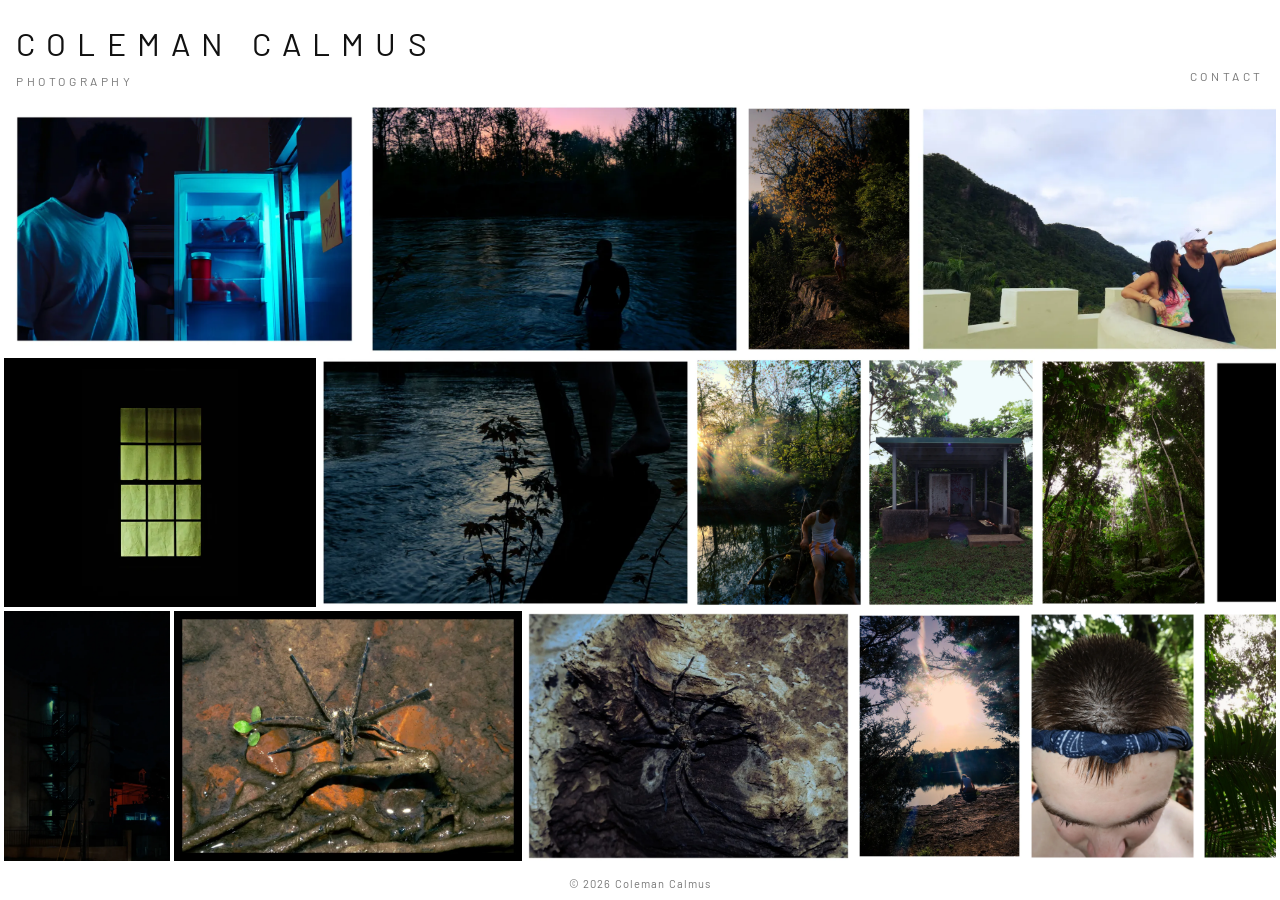
==== site/index.html @ 86885b56 "Update photos (2026-10-30)" ====
<!DOCTYPE html>
<html lang="en">
<head>
  <meta charset="UTF-8">
  <meta name="viewport" content="width=device-width, initial-scale=1">
  <title>Coleman Calmus — Photography</title>
  <meta name="description" content="Photography by Coleman Calmus.">
  <meta name="theme-color" content="#ffffff">
  <meta property="og:title" content="Coleman Calmus — Photography">
  <meta property="og:description" content="Photography by Coleman Calmus.">
  <meta property="og:type" content="website">
  <link rel="icon" type="image/svg+xml" href="favicon.svg">
  <link rel="preconnect" href="https://fonts.googleapis.com">
  <link rel="preconnect" href="https://fonts.gstatic.com" crossorigin>
  <link href="https://fonts.googleapis.com/css2?family=Barlow:wght@300;400&display=swap" rel="stylesheet">
  <link rel="stylesheet" href="style.css">
</head>
<body>
  <header class="top"><div class="id"><h1 class="name">Coleman Calmus</h1><p class="tagline">Photography</p></div><nav class="contact" aria-label="Contact">
  <button class="contact-btn" type="button" popovertarget="contact-panel">Contact</button>
  <div id="contact-panel" class="contact-panel" popover>
    <a href="tel:+16155931444">615-593-1444</a>
    <a href="mailto:colemancalmus@gmail.com">colemancalmus@gmail.com</a>
  </div>
</nav></header>

  <main>
    <h2 class="visually-hidden">Photos</h2>
    <div class="reel" id="reel" tabindex="0" aria-label="Photo roll, scroll sideways">
    <div class="gallery" id="gallery">
<!-- GALLERY:START -->
      <div class="lane">
        <button class="tile" type="button" data-i="0" style="--ar:1.4473" data-full="full/img-0260.jpeg" data-caption="" aria-label="Open photo: IMG 0260">
          <img src="img/img-0260-960.webp" srcset="img/img-0260-480.webp 480w, img/img-0260-960.webp 960w, img/img-0260-1600.webp 1600w" sizes="(max-width: 700px) 60vw, 40vw" width="2210" height="1527" alt="IMG 0260" fetchpriority="high" loading="eager" decoding="async">
        </button>
        <button class="tile" type="button" data-i="5" style="--ar:1.4861" data-full="full/img-4436-1.jpeg" data-caption="" aria-label="Open photo: IMG 4436 (1)">
          <img src="img/img-4436-1-960.webp" srcset="img/img-4436-1-480.webp 480w, img/img-4436-1-960.webp 960w, img/img-4436-1-1600.webp 1600w" sizes="(max-width: 700px) 60vw, 40vw" width="2088" height="1405" alt="IMG 4436 (1)" loading="eager" decoding="async">
        </button>
        <button class="tile" type="button" data-i="8" style="--ar:0.6790" data-full="full/img-4444.jpeg" data-caption="" aria-label="Open photo: IMG 4444">
          <img src="img/img-4444-960.webp" srcset="img/img-4444-480.webp 480w, img/img-4444-960.webp 960w, img/img-4444-1445.webp 1445w" sizes="(max-width: 700px) 60vw, 40vw" width="1445" height="2128" alt="IMG 4444" loading="lazy" decoding="async">
        </button>
        <button class="tile" type="button" data-i="11" style="--ar:1.4793" data-full="full/img-4997.jpeg" data-caption="" aria-label="Open photo: IMG 4997">
          <img src="img/img-4997-960.webp" srcset="img/img-4997-480.webp 480w, img/img-4997-960.webp 960w, img/img-4997-1600.webp 1600w" sizes="(max-width: 700px) 60vw, 40vw" width="2108" height="1425" alt="IMG 4997" loading="lazy" decoding="async">
        </button>
        <button class="tile" type="button" data-i="16" style="--ar:0.6641" data-full="full/img-5219.jpeg" data-caption="" aria-label="Open photo: IMG 5219">
          <img src="img/img-5219-960.webp" srcset="img/img-5219-480.webp 480w, img/img-5219-960.webp 960w, img/img-5219-1400.webp 1400w" sizes="(max-width: 700px) 60vw, 40vw" width="1400" height="2108" alt="IMG 5219" loading="lazy" decoding="async">
        </button>
        <button class="tile" type="button" data-i="18" style="--ar:0.6418" data-full="full/img-5221.jpeg" data-caption="" aria-label="Open photo: IMG 5221">
          <img src="img/img-5221-960.webp" srcset="img/img-5221-480.webp 480w, img/img-5221-960.webp 960w, img/img-5221-1353.webp 1353w" sizes="(max-width: 700px) 60vw, 40vw" width="1353" height="2108" alt="IMG 5221" loading="lazy" decoding="async">
        </button>
        <button class="tile" type="button" data-i="21" style="--ar:0.6760" data-full="full/img-5227.jpeg" data-caption="" aria-label="Open photo: IMG 5227">
          <img src="img/img-5227-960.webp" srcset="img/img-5227-480.webp 480w, img/img-5227-960.webp 960w, img/img-5227-1425.webp 1425w" sizes="(max-width: 700px) 60vw, 40vw" width="1425" height="2108" alt="IMG 5227" loading="lazy" decoding="async">
        </button>
        <button class="tile" type="button" data-i="23" style="--ar:1.4138" data-full="full/img-5229.jpeg" data-caption="" aria-label="Open photo: IMG 5229">
          <img src="img/img-5229-960.webp" srcset="img/img-5229-480.webp 480w, img/img-5229-960.webp 960w, img/img-5229-1600.webp 1600w" sizes="(max-width: 700px) 60vw, 40vw" width="2108" height="1491" alt="IMG 5229" loading="lazy" decoding="async">
        </button>
        <button class="tile" type="button" data-i="27" style="--ar:0.6760" data-full="full/img-5263.jpeg" data-caption="" aria-label="Open photo: IMG 5263">
          <img src="img/img-5263-960.webp" srcset="img/img-5263-480.webp 480w, img/img-5263-960.webp 960w, img/img-5263-1425.webp 1425w" sizes="(max-width: 700px) 60vw, 40vw" width="1425" height="2108" alt="IMG 5263" loading="lazy" decoding="async">
        </button>
        <button class="tile" type="button" data-i="28" style="--ar:0.6755" data-full="full/img-5266.jpeg" data-caption="" aria-label="Open photo: IMG 5266">
          <img src="img/img-5266-960.webp" srcset="img/img-5266-480.webp 480w, img/img-5266-960.webp 960w, img/img-5266-1424.webp 1424w" sizes="(max-width: 700px) 60vw, 40vw" width="1424" height="2108" alt="IMG 5266" loading="lazy" decoding="async">
        </button>
        <button class="tile" type="button" data-i="30" style="--ar:0.6760" data-full="full/img-5274.jpeg" data-caption="" aria-label="Open photo: IMG 5274">
          <img src="img/img-5274-960.webp" srcset="img/img-5274-480.webp 480w, img/img-5274-960.webp 960w, img/img-5274-1425.webp 1425w" sizes="(max-width: 700px) 60vw, 40vw" width="1425" height="2108" alt="IMG 5274" loading="lazy" decoding="async">
        </button>
        <button class="tile" type="button" data-i="33" style="--ar:0.7858" data-full="full/img-8213.jpeg" data-caption="" aria-label="Open photo: IMG 8213">
          <img src="img/img-8213-960.webp" srcset="img/img-8213-480.webp 480w, img/img-8213-960.webp 960w, img/img-8213-1600.webp 1600w" sizes="(max-width: 700px) 60vw, 40vw" width="1625" height="2068" alt="IMG 8213" loading="lazy" decoding="async">
        </button>
        <button class="tile" type="button" data-i="36" style="--ar:0.6298" data-full="full/img-8821.jpeg" data-caption="" aria-label="Open photo: IMG 8821">
          <img src="img/img-8821-960.webp" srcset="img/img-8821-480.webp 480w, img/img-8821-960.webp 960w, img/img-8821-1315.webp 1315w" sizes="(max-width: 700px) 60vw, 40vw" width="1315" height="2088" alt="IMG 8821" loading="lazy" decoding="async">
        </button>
        <button class="tile" type="button" data-i="38" style="--ar:0.7184" data-full="full/img-8825.jpeg" data-caption="" aria-label="Open photo: IMG 8825">
          <img src="img/img-8825-960.webp" srcset="img/img-8825-480.webp 480w, img/img-8825-960.webp 960w, img/img-8825-1500.webp 1500w" sizes="(max-width: 700px) 60vw, 40vw" width="1500" height="2088" alt="IMG 8825" loading="lazy" decoding="async">
        </button>
        <button class="tile" type="button" data-i="40" style="--ar:1.2496" data-full="full/img-8828-1.jpeg" data-caption="" aria-label="Open photo: IMG 8828 (1)">
          <img src="img/img-8828-1-960.webp" srcset="img/img-8828-1-480.webp 480w, img/img-8828-1-960.webp 960w, img/img-8828-1-1600.webp 1600w" sizes="(max-width: 700px) 60vw, 40vw" width="2088" height="1671" alt="IMG 8828 (1)" loading="lazy" decoding="async">
        </button>
        <button class="tile" type="button" data-i="44" style="--ar:1.5011" data-full="full/img-8834.jpeg" data-caption="" aria-label="Open photo: IMG 8834">
          <img src="img/img-8834-960.webp" srcset="img/img-8834-480.webp 480w, img/img-8834-960.webp 960w, img/img-8834-1600.webp 1600w" sizes="(max-width: 700px) 60vw, 40vw" width="2088" height="1391" alt="IMG 8834" loading="lazy" decoding="async">
        </button>
        <button class="tile" type="button" data-i="47" style="--ar:0.6729" data-full="full/img-8845.jpeg" data-caption="" aria-label="Open photo: IMG 8845">
          <img src="img/img-8845-960.webp" srcset="img/img-8845-480.webp 480w, img/img-8845-960.webp 960w, img/img-8845-1405.webp 1405w" sizes="(max-width: 700px) 60vw, 40vw" width="1405" height="2088" alt="IMG 8845" loading="lazy" decoding="async">
        </button>
      </div>
      <div class="lane">
        <button class="tile" type="button" data-i="1" style="--ar:1.2502" data-full="full/img-0337.jpeg" data-caption="" aria-label="Open photo: IMG 0337">
          <img src="img/img-0337-960.webp" srcset="img/img-0337-480.webp 480w, img/img-0337-960.webp 960w, img/img-0337-1600.webp 1600w" sizes="(max-width: 700px) 60vw, 40vw" width="2763" height="2210" alt="IMG 0337" loading="eager" decoding="async">
        </button>
        <button class="tile" type="button" data-i="4" style="--ar:1.4861" data-full="full/img-4433.jpeg" data-caption="" aria-label="Open photo: IMG 4433">
          <img src="img/img-4433-960.webp" srcset="img/img-4433-480.webp 480w, img/img-4433-960.webp 960w, img/img-4433-1600.webp 1600w" sizes="(max-width: 700px) 60vw, 40vw" width="2088" height="1405" alt="IMG 4433" loading="eager" decoding="async">
        </button>
        <button class="tile" type="button" data-i="7" style="--ar:0.6729" data-full="full/img-4439.jpeg" data-caption="" aria-label="Open photo: IMG 4439">
          <img src="img/img-4439-960.webp" srcset="img/img-4439-480.webp 480w, img/img-4439-960.webp 960w, img/img-4439-1405.webp 1405w" sizes="(max-width: 700px) 60vw, 40vw" width="1405" height="2088" alt="IMG 4439" loading="lazy" decoding="async">
        </button>
        <button class="tile" type="button" data-i="10" style="--ar:0.6715" data-full="full/img-4988.jpeg" data-caption="" aria-label="Open photo: IMG 4988">
          <img src="img/img-4988-960.webp" srcset="img/img-4988-480.webp 480w, img/img-4988-960.webp 960w, img/img-4988-1402.webp 1402w" sizes="(max-width: 700px) 60vw, 40vw" width="1402" height="2088" alt="IMG 4988" loading="lazy" decoding="async">
        </button>
        <button class="tile" type="button" data-i="13" style="--ar:0.6760" data-full="full/img-5009.jpeg" data-caption="" aria-label="Open photo: IMG 5009">
          <img src="img/img-5009-960.webp" srcset="img/img-5009-480.webp 480w, img/img-5009-960.webp 960w, img/img-5009-1425.webp 1425w" sizes="(max-width: 700px) 60vw, 40vw" width="1425" height="2108" alt="IMG 5009" loading="lazy" decoding="async">
        </button>
        <button class="tile" type="button" data-i="15" style="--ar:1.4793" data-full="full/img-5082.jpeg" data-caption="" aria-label="Open photo: IMG 5082">
          <img src="img/img-5082-960.webp" srcset="img/img-5082-480.webp 480w, img/img-5082-960.webp 960w, img/img-5082-1600.webp 1600w" sizes="(max-width: 700px) 60vw, 40vw" width="2108" height="1425" alt="IMG 5082" loading="lazy" decoding="async">
        </button>
        <button class="tile" type="button" data-i="20" style="--ar:1.4793" data-full="full/img-5224.jpeg" data-caption="" aria-label="Open photo: IMG 5224">
          <img src="img/img-5224-960.webp" srcset="img/img-5224-480.webp 480w, img/img-5224-960.webp 960w, img/img-5224-1600.webp 1600w" sizes="(max-width: 700px) 60vw, 40vw" width="2108" height="1425" alt="IMG 5224" loading="lazy" decoding="async">
        </button>
        <button class="tile" type="button" data-i="24" style="--ar:0.6760" data-full="full/img-5230.jpeg" data-caption="" aria-label="Open photo: IMG 5230">
          <img src="img/img-5230-960.webp" srcset="img/img-5230-480.webp 480w, img/img-5230-960.webp 960w, img/img-5230-1425.webp 1425w" sizes="(max-width: 700px) 60vw, 40vw" width="1425" height="2108" alt="IMG 5230" loading="lazy" decoding="async">
        </button>
        <button class="tile" type="button" data-i="26" style="--ar:1.4488" data-full="full/img-5237.jpeg" data-caption="" aria-label="Open photo: IMG 5237">
          <img src="img/img-5237-960.webp" srcset="img/img-5237-480.webp 480w, img/img-5237-960.webp 960w, img/img-5237-1600.webp 1600w" sizes="(max-width: 700px) 60vw, 40vw" width="2108" height="1455" alt="IMG 5237" loading="lazy" decoding="async">
        </button>
        <button class="tile" type="button" data-i="31" style="--ar:0.6760" data-full="full/img-5275-1.jpeg" data-caption="" aria-label="Open photo: IMG 5275 (1)">
          <img src="img/img-5275-1-960.webp" srcset="img/img-5275-1-480.webp 480w, img/img-5275-1-960.webp 960w, img/img-5275-1-1425.webp 1425w" sizes="(max-width: 700px) 60vw, 40vw" width="1425" height="2108" alt="IMG 5275 (1)" loading="lazy" decoding="async">
        </button>
        <button class="tile" type="button" data-i="34" style="--ar:1.4931" data-full="full/img-8218.jpeg" data-caption="" aria-label="Open photo: IMG 8218">
          <img src="img/img-8218-960.webp" srcset="img/img-8218-480.webp 480w, img/img-8218-960.webp 960w, img/img-8218-1600.webp 1600w" sizes="(max-width: 700px) 60vw, 40vw" width="2068" height="1385" alt="IMG 8218" loading="lazy" decoding="async">
        </button>
        <button class="tile" type="button" data-i="39" style="--ar:0.6772" data-full="full/img-8827.jpeg" data-caption="" aria-label="Open photo: IMG 8827">
          <img src="img/img-8827-960.webp" srcset="img/img-8827-480.webp 480w, img/img-8827-960.webp 960w, img/img-8827-1414.webp 1414w" sizes="(max-width: 700px) 60vw, 40vw" width="1414" height="2088" alt="IMG 8827" loading="lazy" decoding="async">
        </button>
        <button class="tile" type="button" data-i="42" style="--ar:0.6710" data-full="full/img-8830.jpeg" data-caption="" aria-label="Open photo: IMG 8830">
          <img src="img/img-8830-960.webp" srcset="img/img-8830-480.webp 480w, img/img-8830-960.webp 960w, img/img-8830-1401.webp 1401w" sizes="(max-width: 700px) 60vw, 40vw" width="1401" height="2088" alt="IMG 8830" loading="lazy" decoding="async">
        </button>
        <button class="tile" type="button" data-i="43" style="--ar:0.7198" data-full="full/img-8832.jpeg" data-caption="" aria-label="Open photo: IMG 8832">
          <img src="img/img-8832-960.webp" srcset="img/img-8832-480.webp 480w, img/img-8832-960.webp 960w, img/img-8832-1503.webp 1503w" sizes="(max-width: 700px) 60vw, 40vw" width="1503" height="2088" alt="IMG 8832" loading="lazy" decoding="async">
        </button>
        <button class="tile" type="button" data-i="46" style="--ar:1.4301" data-full="full/img-8842.jpeg" data-caption="" aria-label="Open photo: IMG 8842">
          <img src="img/img-8842-960.webp" srcset="img/img-8842-480.webp 480w, img/img-8842-960.webp 960w, img/img-8842-1600.webp 1600w" sizes="(max-width: 700px) 60vw, 40vw" width="2088" height="1460" alt="IMG 8842" loading="lazy" decoding="async">
        </button>
      </div>
      <div class="lane">
        <button class="tile" type="button" data-i="2" style="--ar:0.6667" data-full="full/img-1780.jpeg" data-caption="" aria-label="Open photo: IMG 1780">
          <img src="img/img-1780-960.webp" srcset="img/img-1780-480.webp 480w, img/img-1780-960.webp 960w, img/img-1780-1080.webp 1080w" sizes="(max-width: 700px) 60vw, 40vw" width="1080" height="1620" alt="IMG 1780" loading="eager" decoding="async">
        </button>
        <button class="tile" type="button" data-i="3" style="--ar:1.3907" data-full="full/img-4430.jpeg" data-caption="" aria-label="Open photo: IMG 4430">
          <img src="img/img-4430-960.webp" srcset="img/img-4430-480.webp 480w, img/img-4430-960.webp 960w, img/img-4430-1600.webp 1600w" sizes="(max-width: 700px) 60vw, 40vw" width="2150" height="1546" alt="IMG 4430" loading="eager" decoding="async">
        </button>
        <button class="tile" type="button" data-i="6" style="--ar:1.3026" data-full="full/img-4438.jpeg" data-caption="" aria-label="Open photo: IMG 4438">
          <img src="img/img-4438-960.webp" srcset="img/img-4438-480.webp 480w, img/img-4438-960.webp 960w, img/img-4438-1600.webp 1600w" sizes="(max-width: 700px) 60vw, 40vw" width="2088" height="1603" alt="IMG 4438" loading="lazy" decoding="async">
        </button>
        <button class="tile" type="button" data-i="9" style="--ar:0.6790" data-full="full/img-4445.jpeg" data-caption="" aria-label="Open photo: IMG 4445">
          <img src="img/img-4445-960.webp" srcset="img/img-4445-480.webp 480w, img/img-4445-960.webp 960w, img/img-4445-1445.webp 1445w" sizes="(max-width: 700px) 60vw, 40vw" width="1445" height="2128" alt="IMG 4445" loading="lazy" decoding="async">
        </button>
        <button class="tile" type="button" data-i="12" style="--ar:0.6760" data-full="full/img-5006.jpeg" data-caption="" aria-label="Open photo: IMG 5006">
          <img src="img/img-5006-960.webp" srcset="img/img-5006-480.webp 480w, img/img-5006-960.webp 960w, img/img-5006-1425.webp 1425w" sizes="(max-width: 700px) 60vw, 40vw" width="1425" height="2108" alt="IMG 5006" loading="lazy" decoding="async">
        </button>
        <button class="tile" type="button" data-i="14" style="--ar:0.6760" data-full="full/img-5010.jpeg" data-caption="" aria-label="Open photo: IMG 5010">
          <img src="img/img-5010-960.webp" srcset="img/img-5010-480.webp 480w, img/img-5010-960.webp 960w, img/img-5010-1425.webp 1425w" sizes="(max-width: 700px) 60vw, 40vw" width="1425" height="2108" alt="IMG 5010" loading="lazy" decoding="async">
        </button>
        <button class="tile" type="button" data-i="17" style="--ar:0.6523" data-full="full/img-5220-1.jpeg" data-caption="" aria-label="Open photo: IMG 5220 (1)">
          <img src="img/img-5220-1-960.webp" srcset="img/img-5220-1-480.webp 480w, img/img-5220-1-960.webp 960w, img/img-5220-1-1375.webp 1375w" sizes="(max-width: 700px) 60vw, 40vw" width="1375" height="2108" alt="IMG 5220 (1)" loading="lazy" decoding="async">
        </button>
        <button class="tile" type="button" data-i="19" style="--ar:0.6191" data-full="full/img-5223.jpeg" data-caption="" aria-label="Open photo: IMG 5223">
          <img src="img/img-5223-960.webp" srcset="img/img-5223-480.webp 480w, img/img-5223-960.webp 960w, img/img-5223-1305.webp 1305w" sizes="(max-width: 700px) 60vw, 40vw" width="1305" height="2108" alt="IMG 5223" loading="lazy" decoding="async">
        </button>
        <button class="tile" type="button" data-i="22" style="--ar:1.4138" data-full="full/img-5228.jpeg" data-caption="" aria-label="Open photo: IMG 5228">
          <img src="img/img-5228-960.webp" srcset="img/img-5228-480.webp 480w, img/img-5228-960.webp 960w, img/img-5228-1600.webp 1600w" sizes="(max-width: 700px) 60vw, 40vw" width="2108" height="1491" alt="IMG 5228" loading="lazy" decoding="async">
        </button>
        <button class="tile" type="button" data-i="25" style="--ar:1.3600" data-full="full/img-5231.jpeg" data-caption="" aria-label="Open photo: IMG 5231">
          <img src="img/img-5231-960.webp" srcset="img/img-5231-480.webp 480w, img/img-5231-960.webp 960w, img/img-5231-1600.webp 1600w" sizes="(max-width: 700px) 60vw, 40vw" width="2108" height="1550" alt="IMG 5231" loading="lazy" decoding="async">
        </button>
        <button class="tile" type="button" data-i="29" style="--ar:0.6675" data-full="full/img-5273.jpeg" data-caption="" aria-label="Open photo: IMG 5273">
          <img src="img/img-5273-960.webp" srcset="img/img-5273-480.webp 480w, img/img-5273-960.webp 960w, img/img-5273-1407.webp 1407w" sizes="(max-width: 700px) 60vw, 40vw" width="1407" height="2108" alt="IMG 5273" loading="lazy" decoding="async">
        </button>
        <button class="tile" type="button" data-i="32" style="--ar:0.6670" data-full="full/img-5310.jpeg" data-caption="" aria-label="Open photo: IMG 5310">
          <img src="img/img-5310-960.webp" srcset="img/img-5310-480.webp 480w, img/img-5310-960.webp 960w, img/img-5310-1406.webp 1406w" sizes="(max-width: 700px) 60vw, 40vw" width="1406" height="2108" alt="IMG 5310" loading="lazy" decoding="async">
        </button>
        <button class="tile" type="button" data-i="35" style="--ar:0.6591" data-full="full/img-8374.jpeg" data-caption="" aria-label="Open photo: IMG 8374">
          <img src="img/img-8374-960.webp" srcset="img/img-8374-480.webp 480w, img/img-8374-960.webp 960w, img/img-8374-1363.webp 1363w" sizes="(max-width: 700px) 60vw, 40vw" width="1363" height="2068" alt="IMG 8374" loading="lazy" decoding="async">
        </button>
        <button class="tile" type="button" data-i="37" style="--ar:1.2495" data-full="full/img-8824.jpeg" data-caption="" aria-label="Open photo: IMG 8824">
          <img src="img/img-8824-960.webp" srcset="img/img-8824-480.webp 480w, img/img-8824-960.webp 960w, img/img-8824-1600.webp 1600w" sizes="(max-width: 700px) 60vw, 40vw" width="2554" height="2044" alt="IMG 8824" loading="lazy" decoding="async">
        </button>
        <button class="tile" type="button" data-i="41" style="--ar:1.2496" data-full="full/img-8829.jpeg" data-caption="" aria-label="Open photo: IMG 8829">
          <img src="img/img-8829-960.webp" srcset="img/img-8829-480.webp 480w, img/img-8829-960.webp 960w, img/img-8829-1600.webp 1600w" sizes="(max-width: 700px) 60vw, 40vw" width="2088" height="1671" alt="IMG 8829" loading="lazy" decoding="async">
        </button>
        <button class="tile" type="button" data-i="45" style="--ar:1.4861" data-full="full/img-8840.jpeg" data-caption="" aria-label="Open photo: IMG 8840">
          <img src="img/img-8840-960.webp" srcset="img/img-8840-480.webp 480w, img/img-8840-960.webp 960w, img/img-8840-1600.webp 1600w" sizes="(max-width: 700px) 60vw, 40vw" width="2088" height="1405" alt="IMG 8840" loading="lazy" decoding="async">
        </button>
      </div>
<!-- GALLERY:END -->
    </div>
    </div>
  </main>

  <footer class="foot">
    <p>&copy; 2026 Coleman Calmus</p>
  </footer>

  <dialog id="lightbox" aria-label="Photo viewer">
    <button class="lb-btn lb-close" type="button" aria-label="Close">&times;</button>
    <button class="lb-btn lb-prev" type="button" aria-label="Previous photo">&#8249;</button>
    <figure>
      <img id="lb-img" alt="">
      <figcaption id="lb-cap"></figcaption>
    </figure>
    <button class="lb-btn lb-next" type="button" aria-label="Next photo">&#8250;</button>
  </dialog>

  <script src="script.js" defer></script>
</body>
</html>
---- site/style.css ----
:root {
  --bg: #ffffff;
  --text: #111;
  --muted: #777;
  --gap: 4px;
}

*, *::before, *::after { box-sizing: border-box; margin: 0; padding: 0; }

html { color-scheme: light; }

body {
  font-family: 'Barlow', system-ui, -apple-system, 'Segoe UI', sans-serif;
  background: var(--bg);
  color: var(--text);
  -webkit-text-size-adjust: 100%;
  height: 100dvh;
  display: flex;
  flex-direction: column;
  overflow: hidden;
}

.visually-hidden {
  position: absolute; width: 1px; height: 1px; overflow: hidden;
  clip: rect(0 0 0 0); white-space: nowrap;
}

/* Header */
.top {
  display: flex;
  justify-content: space-between;
  align-items: flex-end;
  gap: 16px;
  padding: 24px 16px 16px;
}

.name {
  font-size: clamp(1.25rem, 5vw, 2rem);
  font-weight: 400;
  letter-spacing: 0.35em;
  text-transform: uppercase;
  color: var(--text);
}

.tagline {
  margin-top: 12px;
  font-size: 0.75rem;
  font-weight: 400;
  letter-spacing: 0.3em;
  text-transform: uppercase;
  color: var(--muted);
}

.contact-btn {
  background: none; border: 0; padding: 4px 0; cursor: pointer;
  font: inherit; font-size: .75rem; letter-spacing: .3em; text-transform: uppercase;
  color: var(--muted); border-bottom: 1px solid transparent;
}
.contact-btn:hover, .contact-btn:focus-visible, .contact-btn[aria-expanded="true"] {
  color: var(--text); border-bottom-color: var(--text);
}

.contact-panel {
  position: fixed; inset: auto; top: 90px; right: 16px; margin: 0;
  min-width: 220px; padding: 16px 20px;
  border: 1px solid #ddd; background: #fff; color: var(--text);
  box-shadow: 0 8px 30px rgba(0, 0, 0, .12);
}
.contact-panel:popover-open { display: flex; flex-direction: column; gap: 12px; }
.contact-panel a { color: var(--text); text-decoration: none; font-size: .9rem; letter-spacing: .04em; }
.contact-panel a:hover, .contact-panel a:focus-visible { text-decoration: underline; }

/* Gallery: a sideways roll of 3 lanes that fills the screen height. Each tile's --ar
   (width/height) fixes its width once its height is set by the lane. */
main { flex: 1; min-height: 0; padding: 0 var(--gap); }

.reel { height: 100%; overflow-x: auto; overflow-y: hidden; overscroll-behavior-x: contain; }

.gallery {
  display: flex;
  flex-direction: column;
  gap: var(--gap);
  height: calc(100% - 10px); /* leaves room for the scrollbar */
  width: max-content;
}

.lane { display: flex; gap: var(--gap); flex: 1; min-height: 0; }

.tile {
  flex: none;
  height: 100%;
  aspect-ratio: var(--ar);
  margin: 0;
  padding: 0;
  border: 0;
  background: #eee;
  cursor: zoom-in;
  -webkit-tap-highlight-color: transparent;
}

.tile img {
  display: block;
  width: 100%;
  height: 100%;
  object-fit: cover;
  transition: opacity 0.2s;
}

.tile:hover img { opacity: 0.85; }
.tile:focus-visible { outline: 2px solid var(--text); outline-offset: 2px; }

/* Footer */
.foot {
  padding: 6px 16px 10px;
  text-align: center;
  font-size: 0.7rem;
  letter-spacing: 0.1em;
  color: var(--muted);
}

@media (max-width: 700px) {
  .top { padding: 16px 12px 12px; }
  .name { letter-spacing: .2em; font-size: 1.05rem; }
  .contact-btn { letter-spacing: .2em; }
  .tagline { margin-top: 4px; font-size: 0.65rem; letter-spacing: .2em; }
  .contact-panel { top: 62px; right: 12px; }
}

/* Lightbox (native <dialog>: focus trap and Esc come for free) */
#lightbox {
  position: fixed;
  inset: 0;
  width: 100%;
  height: 100%;
  max-width: none;
  max-height: none;
  margin: 0;
  padding: 0;
  border: 0;
  background: rgba(255, 255, 255, 0.98);
  color: var(--text);
  overflow: hidden;
  touch-action: pan-y;
}

#lightbox:not([open]) { display: none; }
#lightbox[open] { display: flex; align-items: center; justify-content: center; }

#lightbox figure {
  display: flex;
  flex-direction: column;
  align-items: center;
  max-width: 100vw;
  max-height: 100dvh;
  padding: 56px 56px 24px;
}

#lb-img {
  max-width: 100%;
  max-height: calc(100dvh - 100px);
  object-fit: contain;
  user-select: none;
  -webkit-user-drag: none;
}

#lb-cap {
  margin-top: 12px;
  font-size: 0.9rem;
  letter-spacing: 0.05em;
  color: var(--text);
  text-align: center;
}

#lb-cap:empty { display: none; }

.lb-btn {
  position: absolute;
  z-index: 2;
  background: transparent;
  border: 0;
  color: var(--text);
  font-size: 2.5rem;
  line-height: 1;
  width: 48px;
  height: 48px;
  cursor: pointer;
  opacity: 0.75;
}

.lb-btn:hover, .lb-btn:focus-visible { opacity: 1; }
.lb-btn:focus-visible { outline: 2px solid var(--text); }
.lb-close { top: 8px; right: 8px; }
.lb-prev  { left: 4px;  top: 50%; transform: translateY(-50%); }
.lb-next  { right: 4px; top: 50%; transform: translateY(-50%); }

@media (max-width: 700px) {
  #lightbox figure { padding: 56px 8px 16px; }
  .lb-prev, .lb-next { display: none; } /* swipe on touch screens */
}

@media (prefers-reduced-motion: reduce) {
  .tile img { transition: none; }
}
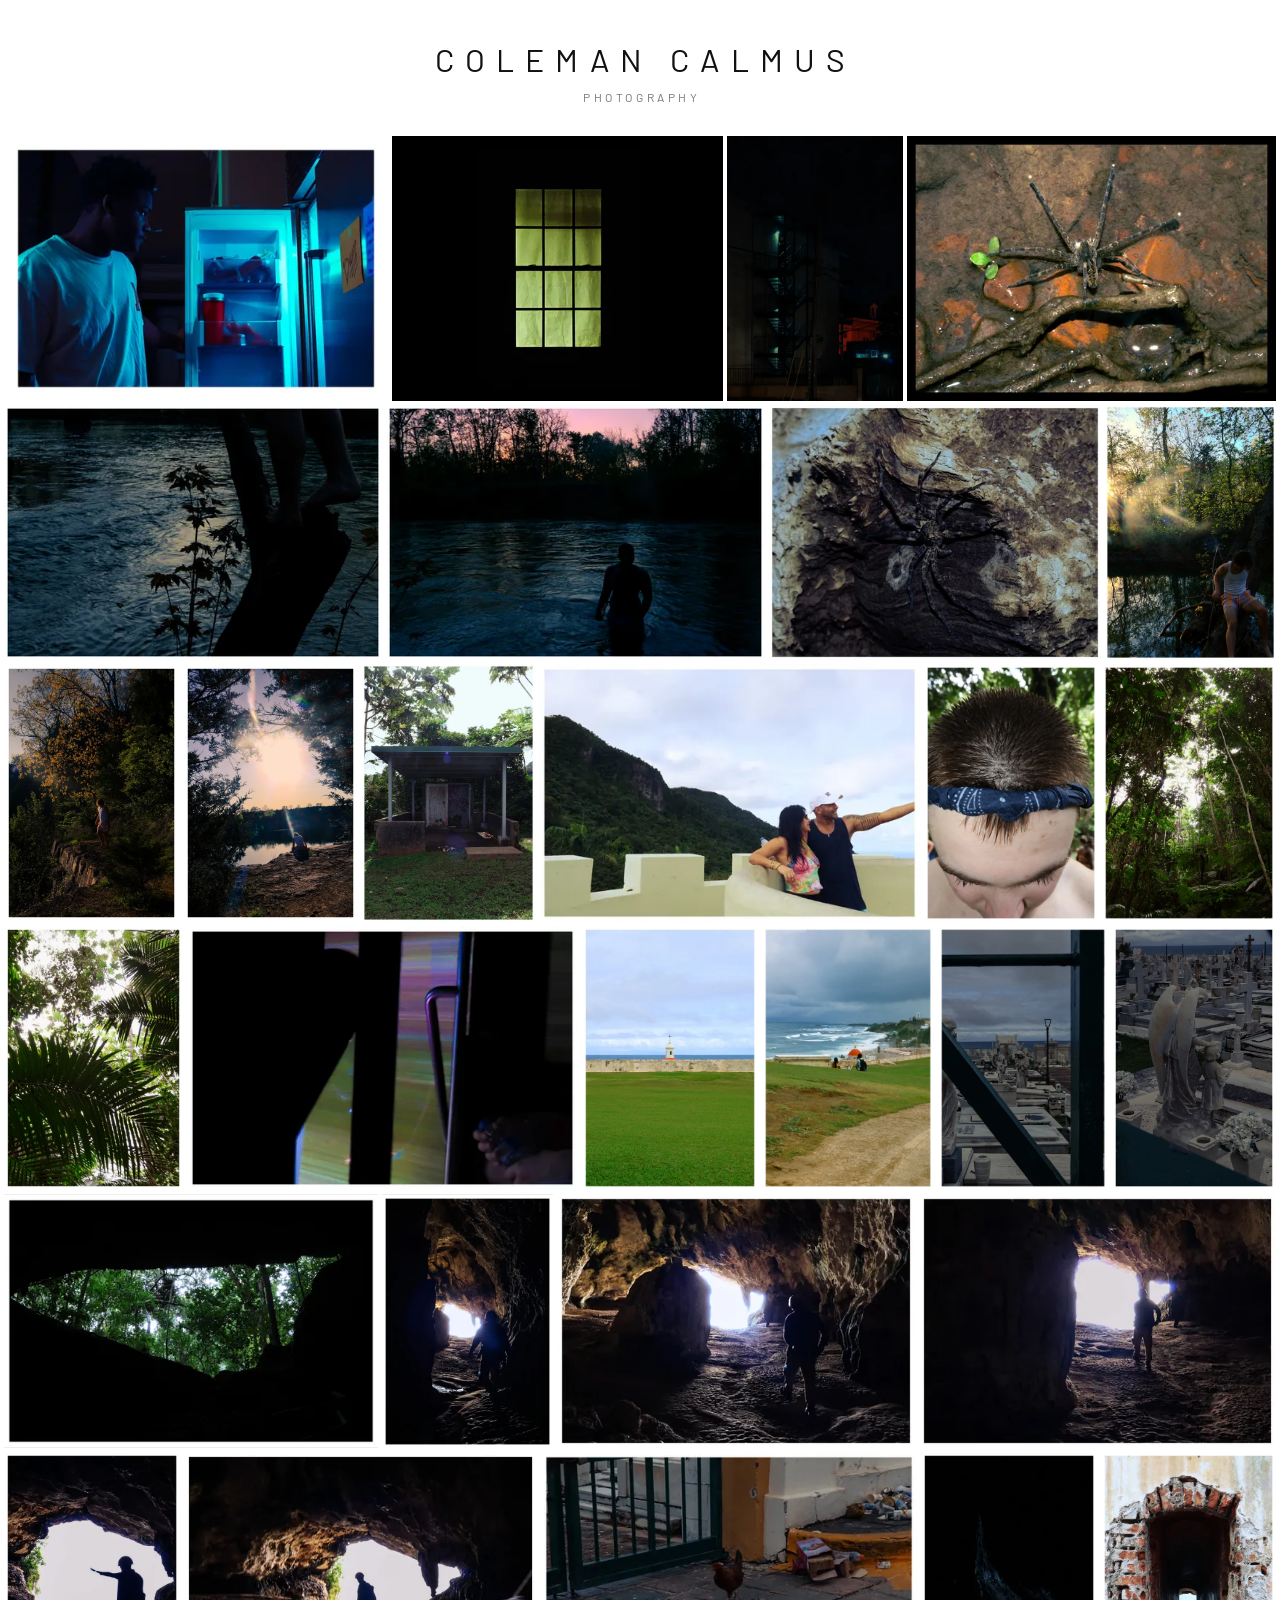
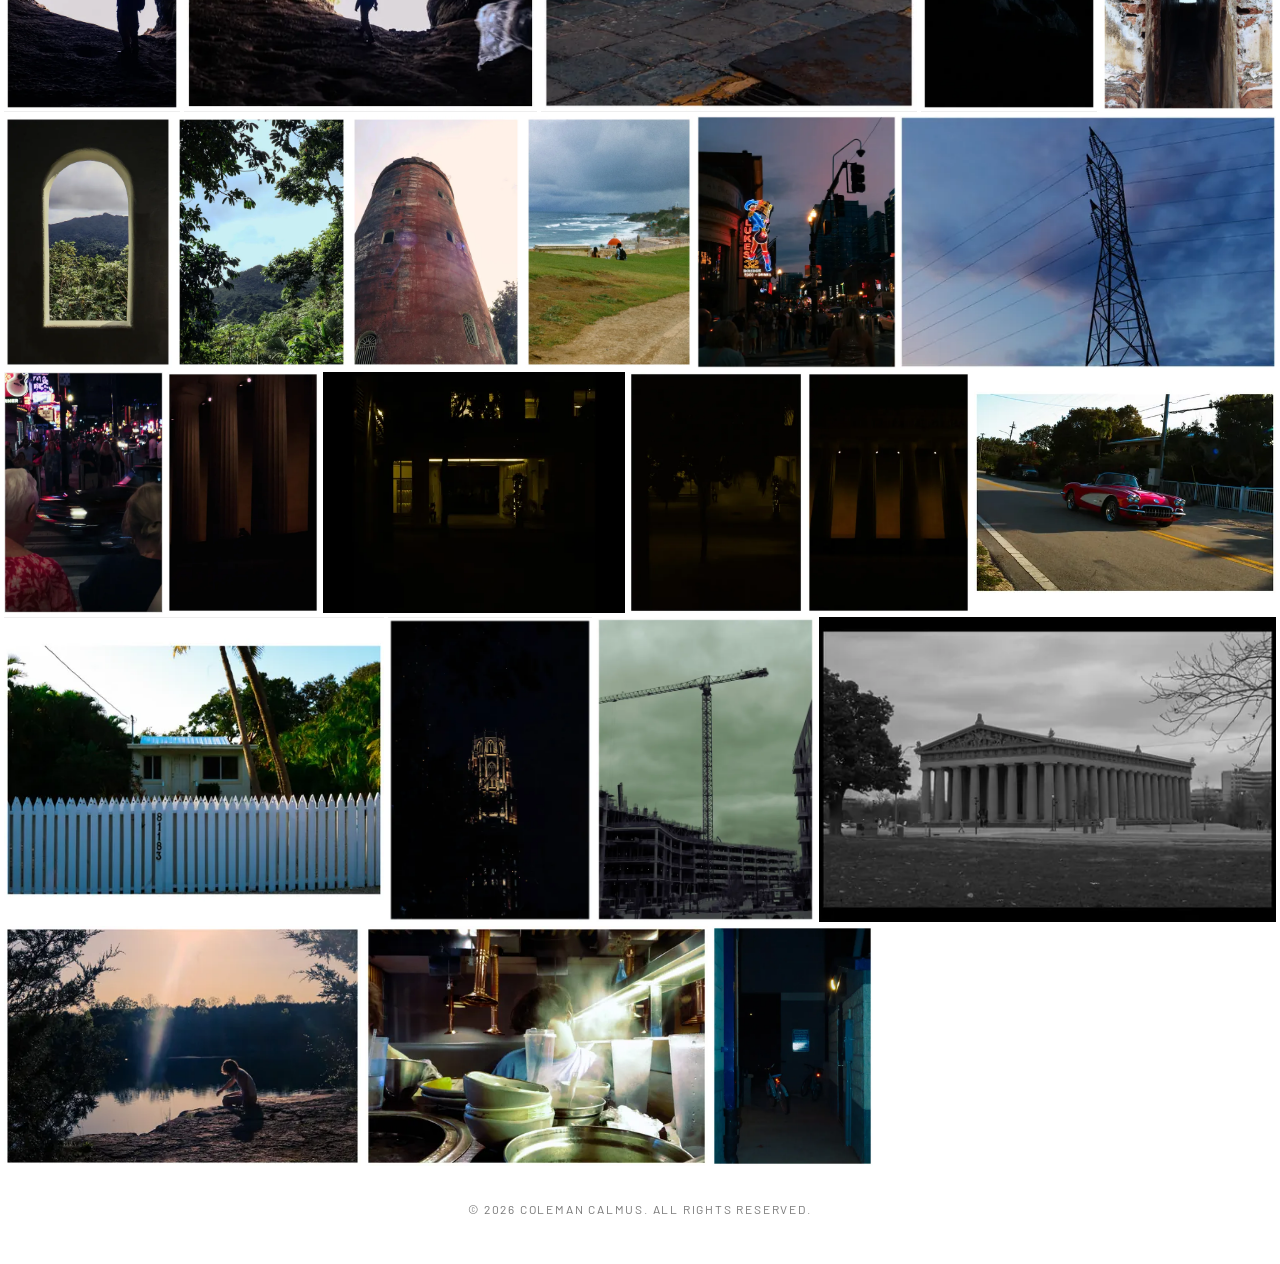
==== commit 72f1e7a5: "Merge pull request #5 from Colmdude/design-white Update photos (2026-10-30)" ====
--- a/site/index.html
+++ b/site/index.html
@@ -16,176 +16,165 @@
   <link rel="stylesheet" href="style.css">
 </head>
 <body>
-  <header class="top"><div class="id"><h1 class="name">Coleman Calmus</h1><p class="tagline">Photography</p></div><nav class="contact" aria-label="Contact">
-  <button class="contact-btn" type="button" popovertarget="contact-panel">Contact</button>
-  <div id="contact-panel" class="contact-panel" popover>
-    <a href="tel:+16155931444">615-593-1444</a>
-    <a href="mailto:colemancalmus@gmail.com">colemancalmus@gmail.com</a>
-  </div>
-</nav></header>
+  <header class="top">
+    <h1 class="name">Coleman Calmus</h1>
+    <p class="tagline">Photography</p>
+  </header>
 
   <main>
     <h2 class="visually-hidden">Photos</h2>
-    <div class="reel" id="reel" tabindex="0" aria-label="Photo roll, scroll sideways">
     <div class="gallery" id="gallery">
 <!-- GALLERY:START -->
-      <div class="lane">
-        <button class="tile" type="button" data-i="0" style="--ar:1.4473" data-full="full/img-0260.jpeg" data-caption="" aria-label="Open photo: IMG 0260">
-          <img src="img/img-0260-960.webp" srcset="img/img-0260-480.webp 480w, img/img-0260-960.webp 960w, img/img-0260-1600.webp 1600w" sizes="(max-width: 700px) 60vw, 40vw" width="2210" height="1527" alt="IMG 0260" fetchpriority="high" loading="eager" decoding="async">
-        </button>
-        <button class="tile" type="button" data-i="5" style="--ar:1.4861" data-full="full/img-4436-1.jpeg" data-caption="" aria-label="Open photo: IMG 4436 (1)">
-          <img src="img/img-4436-1-960.webp" srcset="img/img-4436-1-480.webp 480w, img/img-4436-1-960.webp 960w, img/img-4436-1-1600.webp 1600w" sizes="(max-width: 700px) 60vw, 40vw" width="2088" height="1405" alt="IMG 4436 (1)" loading="eager" decoding="async">
-        </button>
-        <button class="tile" type="button" data-i="8" style="--ar:0.6790" data-full="full/img-4444.jpeg" data-caption="" aria-label="Open photo: IMG 4444">
-          <img src="img/img-4444-960.webp" srcset="img/img-4444-480.webp 480w, img/img-4444-960.webp 960w, img/img-4444-1445.webp 1445w" sizes="(max-width: 700px) 60vw, 40vw" width="1445" height="2128" alt="IMG 4444" loading="lazy" decoding="async">
-        </button>
-        <button class="tile" type="button" data-i="11" style="--ar:1.4793" data-full="full/img-4997.jpeg" data-caption="" aria-label="Open photo: IMG 4997">
-          <img src="img/img-4997-960.webp" srcset="img/img-4997-480.webp 480w, img/img-4997-960.webp 960w, img/img-4997-1600.webp 1600w" sizes="(max-width: 700px) 60vw, 40vw" width="2108" height="1425" alt="IMG 4997" loading="lazy" decoding="async">
-        </button>
-        <button class="tile" type="button" data-i="16" style="--ar:0.6641" data-full="full/img-5219.jpeg" data-caption="" aria-label="Open photo: IMG 5219">
-          <img src="img/img-5219-960.webp" srcset="img/img-5219-480.webp 480w, img/img-5219-960.webp 960w, img/img-5219-1400.webp 1400w" sizes="(max-width: 700px) 60vw, 40vw" width="1400" height="2108" alt="IMG 5219" loading="lazy" decoding="async">
-        </button>
-        <button class="tile" type="button" data-i="18" style="--ar:0.6418" data-full="full/img-5221.jpeg" data-caption="" aria-label="Open photo: IMG 5221">
-          <img src="img/img-5221-960.webp" srcset="img/img-5221-480.webp 480w, img/img-5221-960.webp 960w, img/img-5221-1353.webp 1353w" sizes="(max-width: 700px) 60vw, 40vw" width="1353" height="2108" alt="IMG 5221" loading="lazy" decoding="async">
-        </button>
-        <button class="tile" type="button" data-i="21" style="--ar:0.6760" data-full="full/img-5227.jpeg" data-caption="" aria-label="Open photo: IMG 5227">
-          <img src="img/img-5227-960.webp" srcset="img/img-5227-480.webp 480w, img/img-5227-960.webp 960w, img/img-5227-1425.webp 1425w" sizes="(max-width: 700px) 60vw, 40vw" width="1425" height="2108" alt="IMG 5227" loading="lazy" decoding="async">
-        </button>
-        <button class="tile" type="button" data-i="23" style="--ar:1.4138" data-full="full/img-5229.jpeg" data-caption="" aria-label="Open photo: IMG 5229">
-          <img src="img/img-5229-960.webp" srcset="img/img-5229-480.webp 480w, img/img-5229-960.webp 960w, img/img-5229-1600.webp 1600w" sizes="(max-width: 700px) 60vw, 40vw" width="2108" height="1491" alt="IMG 5229" loading="lazy" decoding="async">
-        </button>
-        <button class="tile" type="button" data-i="27" style="--ar:0.6760" data-full="full/img-5263.jpeg" data-caption="" aria-label="Open photo: IMG 5263">
-          <img src="img/img-5263-960.webp" srcset="img/img-5263-480.webp 480w, img/img-5263-960.webp 960w, img/img-5263-1425.webp 1425w" sizes="(max-width: 700px) 60vw, 40vw" width="1425" height="2108" alt="IMG 5263" loading="lazy" decoding="async">
-        </button>
-        <button class="tile" type="button" data-i="28" style="--ar:0.6755" data-full="full/img-5266.jpeg" data-caption="" aria-label="Open photo: IMG 5266">
-          <img src="img/img-5266-960.webp" srcset="img/img-5266-480.webp 480w, img/img-5266-960.webp 960w, img/img-5266-1424.webp 1424w" sizes="(max-width: 700px) 60vw, 40vw" width="1424" height="2108" alt="IMG 5266" loading="lazy" decoding="async">
-        </button>
-        <button class="tile" type="button" data-i="30" style="--ar:0.6760" data-full="full/img-5274.jpeg" data-caption="" aria-label="Open photo: IMG 5274">
-          <img src="img/img-5274-960.webp" srcset="img/img-5274-480.webp 480w, img/img-5274-960.webp 960w, img/img-5274-1425.webp 1425w" sizes="(max-width: 700px) 60vw, 40vw" width="1425" height="2108" alt="IMG 5274" loading="lazy" decoding="async">
-        </button>
-        <button class="tile" type="button" data-i="33" style="--ar:0.7858" data-full="full/img-8213.jpeg" data-caption="" aria-label="Open photo: IMG 8213">
-          <img src="img/img-8213-960.webp" srcset="img/img-8213-480.webp 480w, img/img-8213-960.webp 960w, img/img-8213-1600.webp 1600w" sizes="(max-width: 700px) 60vw, 40vw" width="1625" height="2068" alt="IMG 8213" loading="lazy" decoding="async">
-        </button>
-        <button class="tile" type="button" data-i="36" style="--ar:0.6298" data-full="full/img-8821.jpeg" data-caption="" aria-label="Open photo: IMG 8821">
-          <img src="img/img-8821-960.webp" srcset="img/img-8821-480.webp 480w, img/img-8821-960.webp 960w, img/img-8821-1315.webp 1315w" sizes="(max-width: 700px) 60vw, 40vw" width="1315" height="2088" alt="IMG 8821" loading="lazy" decoding="async">
-        </button>
-        <button class="tile" type="button" data-i="38" style="--ar:0.7184" data-full="full/img-8825.jpeg" data-caption="" aria-label="Open photo: IMG 8825">
-          <img src="img/img-8825-960.webp" srcset="img/img-8825-480.webp 480w, img/img-8825-960.webp 960w, img/img-8825-1500.webp 1500w" sizes="(max-width: 700px) 60vw, 40vw" width="1500" height="2088" alt="IMG 8825" loading="lazy" decoding="async">
-        </button>
-        <button class="tile" type="button" data-i="40" style="--ar:1.2496" data-full="full/img-8828-1.jpeg" data-caption="" aria-label="Open photo: IMG 8828 (1)">
-          <img src="img/img-8828-1-960.webp" srcset="img/img-8828-1-480.webp 480w, img/img-8828-1-960.webp 960w, img/img-8828-1-1600.webp 1600w" sizes="(max-width: 700px) 60vw, 40vw" width="2088" height="1671" alt="IMG 8828 (1)" loading="lazy" decoding="async">
-        </button>
-        <button class="tile" type="button" data-i="44" style="--ar:1.5011" data-full="full/img-8834.jpeg" data-caption="" aria-label="Open photo: IMG 8834">
-          <img src="img/img-8834-960.webp" srcset="img/img-8834-480.webp 480w, img/img-8834-960.webp 960w, img/img-8834-1600.webp 1600w" sizes="(max-width: 700px) 60vw, 40vw" width="2088" height="1391" alt="IMG 8834" loading="lazy" decoding="async">
-        </button>
-        <button class="tile" type="button" data-i="47" style="--ar:0.6729" data-full="full/img-8845.jpeg" data-caption="" aria-label="Open photo: IMG 8845">
-          <img src="img/img-8845-960.webp" srcset="img/img-8845-480.webp 480w, img/img-8845-960.webp 960w, img/img-8845-1405.webp 1405w" sizes="(max-width: 700px) 60vw, 40vw" width="1405" height="2088" alt="IMG 8845" loading="lazy" decoding="async">
-        </button>
-      </div>
-      <div class="lane">
-        <button class="tile" type="button" data-i="1" style="--ar:1.2502" data-full="full/img-0337.jpeg" data-caption="" aria-label="Open photo: IMG 0337">
-          <img src="img/img-0337-960.webp" srcset="img/img-0337-480.webp 480w, img/img-0337-960.webp 960w, img/img-0337-1600.webp 1600w" sizes="(max-width: 700px) 60vw, 40vw" width="2763" height="2210" alt="IMG 0337" loading="eager" decoding="async">
-        </button>
-        <button class="tile" type="button" data-i="4" style="--ar:1.4861" data-full="full/img-4433.jpeg" data-caption="" aria-label="Open photo: IMG 4433">
-          <img src="img/img-4433-960.webp" srcset="img/img-4433-480.webp 480w, img/img-4433-960.webp 960w, img/img-4433-1600.webp 1600w" sizes="(max-width: 700px) 60vw, 40vw" width="2088" height="1405" alt="IMG 4433" loading="eager" decoding="async">
-        </button>
-        <button class="tile" type="button" data-i="7" style="--ar:0.6729" data-full="full/img-4439.jpeg" data-caption="" aria-label="Open photo: IMG 4439">
-          <img src="img/img-4439-960.webp" srcset="img/img-4439-480.webp 480w, img/img-4439-960.webp 960w, img/img-4439-1405.webp 1405w" sizes="(max-width: 700px) 60vw, 40vw" width="1405" height="2088" alt="IMG 4439" loading="lazy" decoding="async">
-        </button>
-        <button class="tile" type="button" data-i="10" style="--ar:0.6715" data-full="full/img-4988.jpeg" data-caption="" aria-label="Open photo: IMG 4988">
-          <img src="img/img-4988-960.webp" srcset="img/img-4988-480.webp 480w, img/img-4988-960.webp 960w, img/img-4988-1402.webp 1402w" sizes="(max-width: 700px) 60vw, 40vw" width="1402" height="2088" alt="IMG 4988" loading="lazy" decoding="async">
-        </button>
-        <button class="tile" type="button" data-i="13" style="--ar:0.6760" data-full="full/img-5009.jpeg" data-caption="" aria-label="Open photo: IMG 5009">
-          <img src="img/img-5009-960.webp" srcset="img/img-5009-480.webp 480w, img/img-5009-960.webp 960w, img/img-5009-1425.webp 1425w" sizes="(max-width: 700px) 60vw, 40vw" width="1425" height="2108" alt="IMG 5009" loading="lazy" decoding="async">
-        </button>
-        <button class="tile" type="button" data-i="15" style="--ar:1.4793" data-full="full/img-5082.jpeg" data-caption="" aria-label="Open photo: IMG 5082">
-          <img src="img/img-5082-960.webp" srcset="img/img-5082-480.webp 480w, img/img-5082-960.webp 960w, img/img-5082-1600.webp 1600w" sizes="(max-width: 700px) 60vw, 40vw" width="2108" height="1425" alt="IMG 5082" loading="lazy" decoding="async">
-        </button>
-        <button class="tile" type="button" data-i="20" style="--ar:1.4793" data-full="full/img-5224.jpeg" data-caption="" aria-label="Open photo: IMG 5224">
-          <img src="img/img-5224-960.webp" srcset="img/img-5224-480.webp 480w, img/img-5224-960.webp 960w, img/img-5224-1600.webp 1600w" sizes="(max-width: 700px) 60vw, 40vw" width="2108" height="1425" alt="IMG 5224" loading="lazy" decoding="async">
-        </button>
-        <button class="tile" type="button" data-i="24" style="--ar:0.6760" data-full="full/img-5230.jpeg" data-caption="" aria-label="Open photo: IMG 5230">
-          <img src="img/img-5230-960.webp" srcset="img/img-5230-480.webp 480w, img/img-5230-960.webp 960w, img/img-5230-1425.webp 1425w" sizes="(max-width: 700px) 60vw, 40vw" width="1425" height="2108" alt="IMG 5230" loading="lazy" decoding="async">
-        </button>
-        <button class="tile" type="button" data-i="26" style="--ar:1.4488" data-full="full/img-5237.jpeg" data-caption="" aria-label="Open photo: IMG 5237">
-          <img src="img/img-5237-960.webp" srcset="img/img-5237-480.webp 480w, img/img-5237-960.webp 960w, img/img-5237-1600.webp 1600w" sizes="(max-width: 700px) 60vw, 40vw" width="2108" height="1455" alt="IMG 5237" loading="lazy" decoding="async">
-        </button>
-        <button class="tile" type="button" data-i="31" style="--ar:0.6760" data-full="full/img-5275-1.jpeg" data-caption="" aria-label="Open photo: IMG 5275 (1)">
-          <img src="img/img-5275-1-960.webp" srcset="img/img-5275-1-480.webp 480w, img/img-5275-1-960.webp 960w, img/img-5275-1-1425.webp 1425w" sizes="(max-width: 700px) 60vw, 40vw" width="1425" height="2108" alt="IMG 5275 (1)" loading="lazy" decoding="async">
-        </button>
-        <button class="tile" type="button" data-i="34" style="--ar:1.4931" data-full="full/img-8218.jpeg" data-caption="" aria-label="Open photo: IMG 8218">
-          <img src="img/img-8218-960.webp" srcset="img/img-8218-480.webp 480w, img/img-8218-960.webp 960w, img/img-8218-1600.webp 1600w" sizes="(max-width: 700px) 60vw, 40vw" width="2068" height="1385" alt="IMG 8218" loading="lazy" decoding="async">
-        </button>
-        <button class="tile" type="button" data-i="39" style="--ar:0.6772" data-full="full/img-8827.jpeg" data-caption="" aria-label="Open photo: IMG 8827">
-          <img src="img/img-8827-960.webp" srcset="img/img-8827-480.webp 480w, img/img-8827-960.webp 960w, img/img-8827-1414.webp 1414w" sizes="(max-width: 700px) 60vw, 40vw" width="1414" height="2088" alt="IMG 8827" loading="lazy" decoding="async">
-        </button>
-        <button class="tile" type="button" data-i="42" style="--ar:0.6710" data-full="full/img-8830.jpeg" data-caption="" aria-label="Open photo: IMG 8830">
-          <img src="img/img-8830-960.webp" srcset="img/img-8830-480.webp 480w, img/img-8830-960.webp 960w, img/img-8830-1401.webp 1401w" sizes="(max-width: 700px) 60vw, 40vw" width="1401" height="2088" alt="IMG 8830" loading="lazy" decoding="async">
-        </button>
-        <button class="tile" type="button" data-i="43" style="--ar:0.7198" data-full="full/img-8832.jpeg" data-caption="" aria-label="Open photo: IMG 8832">
-          <img src="img/img-8832-960.webp" srcset="img/img-8832-480.webp 480w, img/img-8832-960.webp 960w, img/img-8832-1503.webp 1503w" sizes="(max-width: 700px) 60vw, 40vw" width="1503" height="2088" alt="IMG 8832" loading="lazy" decoding="async">
-        </button>
-        <button class="tile" type="button" data-i="46" style="--ar:1.4301" data-full="full/img-8842.jpeg" data-caption="" aria-label="Open photo: IMG 8842">
-          <img src="img/img-8842-960.webp" srcset="img/img-8842-480.webp 480w, img/img-8842-960.webp 960w, img/img-8842-1600.webp 1600w" sizes="(max-width: 700px) 60vw, 40vw" width="2088" height="1460" alt="IMG 8842" loading="lazy" decoding="async">
-        </button>
-      </div>
-      <div class="lane">
-        <button class="tile" type="button" data-i="2" style="--ar:0.6667" data-full="full/img-1780.jpeg" data-caption="" aria-label="Open photo: IMG 1780">
-          <img src="img/img-1780-960.webp" srcset="img/img-1780-480.webp 480w, img/img-1780-960.webp 960w, img/img-1780-1080.webp 1080w" sizes="(max-width: 700px) 60vw, 40vw" width="1080" height="1620" alt="IMG 1780" loading="eager" decoding="async">
-        </button>
-        <button class="tile" type="button" data-i="3" style="--ar:1.3907" data-full="full/img-4430.jpeg" data-caption="" aria-label="Open photo: IMG 4430">
-          <img src="img/img-4430-960.webp" srcset="img/img-4430-480.webp 480w, img/img-4430-960.webp 960w, img/img-4430-1600.webp 1600w" sizes="(max-width: 700px) 60vw, 40vw" width="2150" height="1546" alt="IMG 4430" loading="eager" decoding="async">
-        </button>
-        <button class="tile" type="button" data-i="6" style="--ar:1.3026" data-full="full/img-4438.jpeg" data-caption="" aria-label="Open photo: IMG 4438">
-          <img src="img/img-4438-960.webp" srcset="img/img-4438-480.webp 480w, img/img-4438-960.webp 960w, img/img-4438-1600.webp 1600w" sizes="(max-width: 700px) 60vw, 40vw" width="2088" height="1603" alt="IMG 4438" loading="lazy" decoding="async">
-        </button>
-        <button class="tile" type="button" data-i="9" style="--ar:0.6790" data-full="full/img-4445.jpeg" data-caption="" aria-label="Open photo: IMG 4445">
-          <img src="img/img-4445-960.webp" srcset="img/img-4445-480.webp 480w, img/img-4445-960.webp 960w, img/img-4445-1445.webp 1445w" sizes="(max-width: 700px) 60vw, 40vw" width="1445" height="2128" alt="IMG 4445" loading="lazy" decoding="async">
-        </button>
-        <button class="tile" type="button" data-i="12" style="--ar:0.6760" data-full="full/img-5006.jpeg" data-caption="" aria-label="Open photo: IMG 5006">
-          <img src="img/img-5006-960.webp" srcset="img/img-5006-480.webp 480w, img/img-5006-960.webp 960w, img/img-5006-1425.webp 1425w" sizes="(max-width: 700px) 60vw, 40vw" width="1425" height="2108" alt="IMG 5006" loading="lazy" decoding="async">
-        </button>
-        <button class="tile" type="button" data-i="14" style="--ar:0.6760" data-full="full/img-5010.jpeg" data-caption="" aria-label="Open photo: IMG 5010">
-          <img src="img/img-5010-960.webp" srcset="img/img-5010-480.webp 480w, img/img-5010-960.webp 960w, img/img-5010-1425.webp 1425w" sizes="(max-width: 700px) 60vw, 40vw" width="1425" height="2108" alt="IMG 5010" loading="lazy" decoding="async">
-        </button>
-        <button class="tile" type="button" data-i="17" style="--ar:0.6523" data-full="full/img-5220-1.jpeg" data-caption="" aria-label="Open photo: IMG 5220 (1)">
-          <img src="img/img-5220-1-960.webp" srcset="img/img-5220-1-480.webp 480w, img/img-5220-1-960.webp 960w, img/img-5220-1-1375.webp 1375w" sizes="(max-width: 700px) 60vw, 40vw" width="1375" height="2108" alt="IMG 5220 (1)" loading="lazy" decoding="async">
-        </button>
-        <button class="tile" type="button" data-i="19" style="--ar:0.6191" data-full="full/img-5223.jpeg" data-caption="" aria-label="Open photo: IMG 5223">
-          <img src="img/img-5223-960.webp" srcset="img/img-5223-480.webp 480w, img/img-5223-960.webp 960w, img/img-5223-1305.webp 1305w" sizes="(max-width: 700px) 60vw, 40vw" width="1305" height="2108" alt="IMG 5223" loading="lazy" decoding="async">
-        </button>
-        <button class="tile" type="button" data-i="22" style="--ar:1.4138" data-full="full/img-5228.jpeg" data-caption="" aria-label="Open photo: IMG 5228">
-          <img src="img/img-5228-960.webp" srcset="img/img-5228-480.webp 480w, img/img-5228-960.webp 960w, img/img-5228-1600.webp 1600w" sizes="(max-width: 700px) 60vw, 40vw" width="2108" height="1491" alt="IMG 5228" loading="lazy" decoding="async">
-        </button>
-        <button class="tile" type="button" data-i="25" style="--ar:1.3600" data-full="full/img-5231.jpeg" data-caption="" aria-label="Open photo: IMG 5231">
-          <img src="img/img-5231-960.webp" srcset="img/img-5231-480.webp 480w, img/img-5231-960.webp 960w, img/img-5231-1600.webp 1600w" sizes="(max-width: 700px) 60vw, 40vw" width="2108" height="1550" alt="IMG 5231" loading="lazy" decoding="async">
-        </button>
-        <button class="tile" type="button" data-i="29" style="--ar:0.6675" data-full="full/img-5273.jpeg" data-caption="" aria-label="Open photo: IMG 5273">
-          <img src="img/img-5273-960.webp" srcset="img/img-5273-480.webp 480w, img/img-5273-960.webp 960w, img/img-5273-1407.webp 1407w" sizes="(max-width: 700px) 60vw, 40vw" width="1407" height="2108" alt="IMG 5273" loading="lazy" decoding="async">
-        </button>
-        <button class="tile" type="button" data-i="32" style="--ar:0.6670" data-full="full/img-5310.jpeg" data-caption="" aria-label="Open photo: IMG 5310">
-          <img src="img/img-5310-960.webp" srcset="img/img-5310-480.webp 480w, img/img-5310-960.webp 960w, img/img-5310-1406.webp 1406w" sizes="(max-width: 700px) 60vw, 40vw" width="1406" height="2108" alt="IMG 5310" loading="lazy" decoding="async">
-        </button>
-        <button class="tile" type="button" data-i="35" style="--ar:0.6591" data-full="full/img-8374.jpeg" data-caption="" aria-label="Open photo: IMG 8374">
-          <img src="img/img-8374-960.webp" srcset="img/img-8374-480.webp 480w, img/img-8374-960.webp 960w, img/img-8374-1363.webp 1363w" sizes="(max-width: 700px) 60vw, 40vw" width="1363" height="2068" alt="IMG 8374" loading="lazy" decoding="async">
-        </button>
-        <button class="tile" type="button" data-i="37" style="--ar:1.2495" data-full="full/img-8824.jpeg" data-caption="" aria-label="Open photo: IMG 8824">
-          <img src="img/img-8824-960.webp" srcset="img/img-8824-480.webp 480w, img/img-8824-960.webp 960w, img/img-8824-1600.webp 1600w" sizes="(max-width: 700px) 60vw, 40vw" width="2554" height="2044" alt="IMG 8824" loading="lazy" decoding="async">
-        </button>
-        <button class="tile" type="button" data-i="41" style="--ar:1.2496" data-full="full/img-8829.jpeg" data-caption="" aria-label="Open photo: IMG 8829">
-          <img src="img/img-8829-960.webp" srcset="img/img-8829-480.webp 480w, img/img-8829-960.webp 960w, img/img-8829-1600.webp 1600w" sizes="(max-width: 700px) 60vw, 40vw" width="2088" height="1671" alt="IMG 8829" loading="lazy" decoding="async">
-        </button>
-        <button class="tile" type="button" data-i="45" style="--ar:1.4861" data-full="full/img-8840.jpeg" data-caption="" aria-label="Open photo: IMG 8840">
-          <img src="img/img-8840-960.webp" srcset="img/img-8840-480.webp 480w, img/img-8840-960.webp 960w, img/img-8840-1600.webp 1600w" sizes="(max-width: 700px) 60vw, 40vw" width="2088" height="1405" alt="IMG 8840" loading="lazy" decoding="async">
-        </button>
-      </div>
+      <button class="tile" type="button" style="--ar:1.4473" data-full="full/img-0260.jpeg" data-caption="" aria-label="Open photo: IMG 0260">
+        <img src="img/img-0260-960.webp" srcset="img/img-0260-480.webp 480w, img/img-0260-960.webp 960w, img/img-0260-1600.webp 1600w" sizes="(max-width: 700px) 50vw, 33vw" width="2210" height="1527" alt="IMG 0260" fetchpriority="high" loading="eager" decoding="async">
+      </button>
+      <button class="tile" type="button" style="--ar:1.2502" data-full="full/img-0337.jpeg" data-caption="" aria-label="Open photo: IMG 0337">
+        <img src="img/img-0337-960.webp" srcset="img/img-0337-480.webp 480w, img/img-0337-960.webp 960w, img/img-0337-1600.webp 1600w" sizes="(max-width: 700px) 50vw, 33vw" width="2763" height="2210" alt="IMG 0337" loading="eager" decoding="async">
+      </button>
+      <button class="tile" type="button" style="--ar:0.6667" data-full="full/img-1780.jpeg" data-caption="" aria-label="Open photo: IMG 1780">
+        <img src="img/img-1780-960.webp" srcset="img/img-1780-480.webp 480w, img/img-1780-960.webp 960w, img/img-1780-1080.webp 1080w" sizes="(max-width: 700px) 50vw, 33vw" width="1080" height="1620" alt="IMG 1780" loading="eager" decoding="async">
+      </button>
+      <button class="tile" type="button" style="--ar:1.3907" data-full="full/img-4430.jpeg" data-caption="" aria-label="Open photo: IMG 4430">
+        <img src="img/img-4430-960.webp" srcset="img/img-4430-480.webp 480w, img/img-4430-960.webp 960w, img/img-4430-1600.webp 1600w" sizes="(max-width: 700px) 50vw, 33vw" width="2150" height="1546" alt="IMG 4430" loading="eager" decoding="async">
+      </button>
+      <button class="tile" type="button" style="--ar:1.4861" data-full="full/img-4433.jpeg" data-caption="" aria-label="Open photo: IMG 4433">
+        <img src="img/img-4433-960.webp" srcset="img/img-4433-480.webp 480w, img/img-4433-960.webp 960w, img/img-4433-1600.webp 1600w" sizes="(max-width: 700px) 50vw, 33vw" width="2088" height="1405" alt="IMG 4433" loading="lazy" decoding="async">
+      </button>
+      <button class="tile" type="button" style="--ar:1.4861" data-full="full/img-4436-1.jpeg" data-caption="" aria-label="Open photo: IMG 4436 (1)">
+        <img src="img/img-4436-1-960.webp" srcset="img/img-4436-1-480.webp 480w, img/img-4436-1-960.webp 960w, img/img-4436-1-1600.webp 1600w" sizes="(max-width: 700px) 50vw, 33vw" width="2088" height="1405" alt="IMG 4436 (1)" loading="lazy" decoding="async">
+      </button>
+      <button class="tile" type="button" style="--ar:1.3026" data-full="full/img-4438.jpeg" data-caption="" aria-label="Open photo: IMG 4438">
+        <img src="img/img-4438-960.webp" srcset="img/img-4438-480.webp 480w, img/img-4438-960.webp 960w, img/img-4438-1600.webp 1600w" sizes="(max-width: 700px) 50vw, 33vw" width="2088" height="1603" alt="IMG 4438" loading="lazy" decoding="async">
+      </button>
+      <button class="tile" type="button" style="--ar:0.6729" data-full="full/img-4439.jpeg" data-caption="" aria-label="Open photo: IMG 4439">
+        <img src="img/img-4439-960.webp" srcset="img/img-4439-480.webp 480w, img/img-4439-960.webp 960w, img/img-4439-1405.webp 1405w" sizes="(max-width: 700px) 50vw, 33vw" width="1405" height="2088" alt="IMG 4439" loading="lazy" decoding="async">
+      </button>
+      <button class="tile" type="button" style="--ar:0.6790" data-full="full/img-4444.jpeg" data-caption="" aria-label="Open photo: IMG 4444">
+        <img src="img/img-4444-960.webp" srcset="img/img-4444-480.webp 480w, img/img-4444-960.webp 960w, img/img-4444-1445.webp 1445w" sizes="(max-width: 700px) 50vw, 33vw" width="1445" height="2128" alt="IMG 4444" loading="lazy" decoding="async">
+      </button>
+      <button class="tile" type="button" style="--ar:0.6790" data-full="full/img-4445.jpeg" data-caption="" aria-label="Open photo: IMG 4445">
+        <img src="img/img-4445-960.webp" srcset="img/img-4445-480.webp 480w, img/img-4445-960.webp 960w, img/img-4445-1445.webp 1445w" sizes="(max-width: 700px) 50vw, 33vw" width="1445" height="2128" alt="IMG 4445" loading="lazy" decoding="async">
+      </button>
+      <button class="tile" type="button" style="--ar:0.6715" data-full="full/img-4988.jpeg" data-caption="" aria-label="Open photo: IMG 4988">
+        <img src="img/img-4988-960.webp" srcset="img/img-4988-480.webp 480w, img/img-4988-960.webp 960w, img/img-4988-1402.webp 1402w" sizes="(max-width: 700px) 50vw, 33vw" width="1402" height="2088" alt="IMG 4988" loading="lazy" decoding="async">
+      </button>
+      <button class="tile" type="button" style="--ar:1.4793" data-full="full/img-4997.jpeg" data-caption="" aria-label="Open photo: IMG 4997">
+        <img src="img/img-4997-960.webp" srcset="img/img-4997-480.webp 480w, img/img-4997-960.webp 960w, img/img-4997-1600.webp 1600w" sizes="(max-width: 700px) 50vw, 33vw" width="2108" height="1425" alt="IMG 4997" loading="lazy" decoding="async">
+      </button>
+      <button class="tile" type="button" style="--ar:0.6760" data-full="full/img-5006.jpeg" data-caption="" aria-label="Open photo: IMG 5006">
+        <img src="img/img-5006-960.webp" srcset="img/img-5006-480.webp 480w, img/img-5006-960.webp 960w, img/img-5006-1425.webp 1425w" sizes="(max-width: 700px) 50vw, 33vw" width="1425" height="2108" alt="IMG 5006" loading="lazy" decoding="async">
+      </button>
+      <button class="tile" type="button" style="--ar:0.6760" data-full="full/img-5009.jpeg" data-caption="" aria-label="Open photo: IMG 5009">
+        <img src="img/img-5009-960.webp" srcset="img/img-5009-480.webp 480w, img/img-5009-960.webp 960w, img/img-5009-1425.webp 1425w" sizes="(max-width: 700px) 50vw, 33vw" width="1425" height="2108" alt="IMG 5009" loading="lazy" decoding="async">
+      </button>
+      <button class="tile" type="button" style="--ar:0.6760" data-full="full/img-5010.jpeg" data-caption="" aria-label="Open photo: IMG 5010">
+        <img src="img/img-5010-960.webp" srcset="img/img-5010-480.webp 480w, img/img-5010-960.webp 960w, img/img-5010-1425.webp 1425w" sizes="(max-width: 700px) 50vw, 33vw" width="1425" height="2108" alt="IMG 5010" loading="lazy" decoding="async">
+      </button>
+      <button class="tile" type="button" style="--ar:1.4793" data-full="full/img-5082.jpeg" data-caption="" aria-label="Open photo: IMG 5082">
+        <img src="img/img-5082-960.webp" srcset="img/img-5082-480.webp 480w, img/img-5082-960.webp 960w, img/img-5082-1600.webp 1600w" sizes="(max-width: 700px) 50vw, 33vw" width="2108" height="1425" alt="IMG 5082" loading="lazy" decoding="async">
+      </button>
+      <button class="tile" type="button" style="--ar:0.6641" data-full="full/img-5219.jpeg" data-caption="" aria-label="Open photo: IMG 5219">
+        <img src="img/img-5219-960.webp" srcset="img/img-5219-480.webp 480w, img/img-5219-960.webp 960w, img/img-5219-1400.webp 1400w" sizes="(max-width: 700px) 50vw, 33vw" width="1400" height="2108" alt="IMG 5219" loading="lazy" decoding="async">
+      </button>
+      <button class="tile" type="button" style="--ar:0.6523" data-full="full/img-5220-1.jpeg" data-caption="" aria-label="Open photo: IMG 5220 (1)">
+        <img src="img/img-5220-1-960.webp" srcset="img/img-5220-1-480.webp 480w, img/img-5220-1-960.webp 960w, img/img-5220-1-1375.webp 1375w" sizes="(max-width: 700px) 50vw, 33vw" width="1375" height="2108" alt="IMG 5220 (1)" loading="lazy" decoding="async">
+      </button>
+      <button class="tile" type="button" style="--ar:0.6418" data-full="full/img-5221.jpeg" data-caption="" aria-label="Open photo: IMG 5221">
+        <img src="img/img-5221-960.webp" srcset="img/img-5221-480.webp 480w, img/img-5221-960.webp 960w, img/img-5221-1353.webp 1353w" sizes="(max-width: 700px) 50vw, 33vw" width="1353" height="2108" alt="IMG 5221" loading="lazy" decoding="async">
+      </button>
+      <button class="tile" type="button" style="--ar:0.6191" data-full="full/img-5223.jpeg" data-caption="" aria-label="Open photo: IMG 5223">
+        <img src="img/img-5223-960.webp" srcset="img/img-5223-480.webp 480w, img/img-5223-960.webp 960w, img/img-5223-1305.webp 1305w" sizes="(max-width: 700px) 50vw, 33vw" width="1305" height="2108" alt="IMG 5223" loading="lazy" decoding="async">
+      </button>
+      <button class="tile" type="button" style="--ar:1.4793" data-full="full/img-5224.jpeg" data-caption="" aria-label="Open photo: IMG 5224">
+        <img src="img/img-5224-960.webp" srcset="img/img-5224-480.webp 480w, img/img-5224-960.webp 960w, img/img-5224-1600.webp 1600w" sizes="(max-width: 700px) 50vw, 33vw" width="2108" height="1425" alt="IMG 5224" loading="lazy" decoding="async">
+      </button>
+      <button class="tile" type="button" style="--ar:0.6760" data-full="full/img-5227.jpeg" data-caption="" aria-label="Open photo: IMG 5227">
+        <img src="img/img-5227-960.webp" srcset="img/img-5227-480.webp 480w, img/img-5227-960.webp 960w, img/img-5227-1425.webp 1425w" sizes="(max-width: 700px) 50vw, 33vw" width="1425" height="2108" alt="IMG 5227" loading="lazy" decoding="async">
+      </button>
+      <button class="tile" type="button" style="--ar:1.4138" data-full="full/img-5228.jpeg" data-caption="" aria-label="Open photo: IMG 5228">
+        <img src="img/img-5228-960.webp" srcset="img/img-5228-480.webp 480w, img/img-5228-960.webp 960w, img/img-5228-1600.webp 1600w" sizes="(max-width: 700px) 50vw, 33vw" width="2108" height="1491" alt="IMG 5228" loading="lazy" decoding="async">
+      </button>
+      <button class="tile" type="button" style="--ar:1.4138" data-full="full/img-5229.jpeg" data-caption="" aria-label="Open photo: IMG 5229">
+        <img src="img/img-5229-960.webp" srcset="img/img-5229-480.webp 480w, img/img-5229-960.webp 960w, img/img-5229-1600.webp 1600w" sizes="(max-width: 700px) 50vw, 33vw" width="2108" height="1491" alt="IMG 5229" loading="lazy" decoding="async">
+      </button>
+      <button class="tile" type="button" style="--ar:0.6760" data-full="full/img-5230.jpeg" data-caption="" aria-label="Open photo: IMG 5230">
+        <img src="img/img-5230-960.webp" srcset="img/img-5230-480.webp 480w, img/img-5230-960.webp 960w, img/img-5230-1425.webp 1425w" sizes="(max-width: 700px) 50vw, 33vw" width="1425" height="2108" alt="IMG 5230" loading="lazy" decoding="async">
+      </button>
+      <button class="tile" type="button" style="--ar:1.3600" data-full="full/img-5231.jpeg" data-caption="" aria-label="Open photo: IMG 5231">
+        <img src="img/img-5231-960.webp" srcset="img/img-5231-480.webp 480w, img/img-5231-960.webp 960w, img/img-5231-1600.webp 1600w" sizes="(max-width: 700px) 50vw, 33vw" width="2108" height="1550" alt="IMG 5231" loading="lazy" decoding="async">
+      </button>
+      <button class="tile" type="button" style="--ar:1.4488" data-full="full/img-5237.jpeg" data-caption="" aria-label="Open photo: IMG 5237">
+        <img src="img/img-5237-960.webp" srcset="img/img-5237-480.webp 480w, img/img-5237-960.webp 960w, img/img-5237-1600.webp 1600w" sizes="(max-width: 700px) 50vw, 33vw" width="2108" height="1455" alt="IMG 5237" loading="lazy" decoding="async">
+      </button>
+      <button class="tile" type="button" style="--ar:0.6760" data-full="full/img-5263.jpeg" data-caption="" aria-label="Open photo: IMG 5263">
+        <img src="img/img-5263-960.webp" srcset="img/img-5263-480.webp 480w, img/img-5263-960.webp 960w, img/img-5263-1425.webp 1425w" sizes="(max-width: 700px) 50vw, 33vw" width="1425" height="2108" alt="IMG 5263" loading="lazy" decoding="async">
+      </button>
+      <button class="tile" type="button" style="--ar:0.6755" data-full="full/img-5266.jpeg" data-caption="" aria-label="Open photo: IMG 5266">
+        <img src="img/img-5266-960.webp" srcset="img/img-5266-480.webp 480w, img/img-5266-960.webp 960w, img/img-5266-1424.webp 1424w" sizes="(max-width: 700px) 50vw, 33vw" width="1424" height="2108" alt="IMG 5266" loading="lazy" decoding="async">
+      </button>
+      <button class="tile" type="button" style="--ar:0.6675" data-full="full/img-5273.jpeg" data-caption="" aria-label="Open photo: IMG 5273">
+        <img src="img/img-5273-960.webp" srcset="img/img-5273-480.webp 480w, img/img-5273-960.webp 960w, img/img-5273-1407.webp 1407w" sizes="(max-width: 700px) 50vw, 33vw" width="1407" height="2108" alt="IMG 5273" loading="lazy" decoding="async">
+      </button>
+      <button class="tile" type="button" style="--ar:0.6760" data-full="full/img-5274.jpeg" data-caption="" aria-label="Open photo: IMG 5274">
+        <img src="img/img-5274-960.webp" srcset="img/img-5274-480.webp 480w, img/img-5274-960.webp 960w, img/img-5274-1425.webp 1425w" sizes="(max-width: 700px) 50vw, 33vw" width="1425" height="2108" alt="IMG 5274" loading="lazy" decoding="async">
+      </button>
+      <button class="tile" type="button" style="--ar:0.6760" data-full="full/img-5275-1.jpeg" data-caption="" aria-label="Open photo: IMG 5275 (1)">
+        <img src="img/img-5275-1-960.webp" srcset="img/img-5275-1-480.webp 480w, img/img-5275-1-960.webp 960w, img/img-5275-1-1425.webp 1425w" sizes="(max-width: 700px) 50vw, 33vw" width="1425" height="2108" alt="IMG 5275 (1)" loading="lazy" decoding="async">
+      </button>
+      <button class="tile" type="button" style="--ar:0.6670" data-full="full/img-5310.jpeg" data-caption="" aria-label="Open photo: IMG 5310">
+        <img src="img/img-5310-960.webp" srcset="img/img-5310-480.webp 480w, img/img-5310-960.webp 960w, img/img-5310-1406.webp 1406w" sizes="(max-width: 700px) 50vw, 33vw" width="1406" height="2108" alt="IMG 5310" loading="lazy" decoding="async">
+      </button>
+      <button class="tile" type="button" style="--ar:0.7858" data-full="full/img-8213.jpeg" data-caption="" aria-label="Open photo: IMG 8213">
+        <img src="img/img-8213-960.webp" srcset="img/img-8213-480.webp 480w, img/img-8213-960.webp 960w, img/img-8213-1600.webp 1600w" sizes="(max-width: 700px) 50vw, 33vw" width="1625" height="2068" alt="IMG 8213" loading="lazy" decoding="async">
+      </button>
+      <button class="tile" type="button" style="--ar:1.4931" data-full="full/img-8218.jpeg" data-caption="" aria-label="Open photo: IMG 8218">
+        <img src="img/img-8218-960.webp" srcset="img/img-8218-480.webp 480w, img/img-8218-960.webp 960w, img/img-8218-1600.webp 1600w" sizes="(max-width: 700px) 50vw, 33vw" width="2068" height="1385" alt="IMG 8218" loading="lazy" decoding="async">
+      </button>
+      <button class="tile" type="button" style="--ar:0.6591" data-full="full/img-8374.jpeg" data-caption="" aria-label="Open photo: IMG 8374">
+        <img src="img/img-8374-960.webp" srcset="img/img-8374-480.webp 480w, img/img-8374-960.webp 960w, img/img-8374-1363.webp 1363w" sizes="(max-width: 700px) 50vw, 33vw" width="1363" height="2068" alt="IMG 8374" loading="lazy" decoding="async">
+      </button>
+      <button class="tile" type="button" style="--ar:0.6298" data-full="full/img-8821.jpeg" data-caption="" aria-label="Open photo: IMG 8821">
+        <img src="img/img-8821-960.webp" srcset="img/img-8821-480.webp 480w, img/img-8821-960.webp 960w, img/img-8821-1315.webp 1315w" sizes="(max-width: 700px) 50vw, 33vw" width="1315" height="2088" alt="IMG 8821" loading="lazy" decoding="async">
+      </button>
+      <button class="tile" type="button" style="--ar:1.2495" data-full="full/img-8824.jpeg" data-caption="" aria-label="Open photo: IMG 8824">
+        <img src="img/img-8824-960.webp" srcset="img/img-8824-480.webp 480w, img/img-8824-960.webp 960w, img/img-8824-1600.webp 1600w" sizes="(max-width: 700px) 50vw, 33vw" width="2554" height="2044" alt="IMG 8824" loading="lazy" decoding="async">
+      </button>
+      <button class="tile" type="button" style="--ar:0.7184" data-full="full/img-8825.jpeg" data-caption="" aria-label="Open photo: IMG 8825">
+        <img src="img/img-8825-960.webp" srcset="img/img-8825-480.webp 480w, img/img-8825-960.webp 960w, img/img-8825-1500.webp 1500w" sizes="(max-width: 700px) 50vw, 33vw" width="1500" height="2088" alt="IMG 8825" loading="lazy" decoding="async">
+      </button>
+      <button class="tile" type="button" style="--ar:0.6772" data-full="full/img-8827.jpeg" data-caption="" aria-label="Open photo: IMG 8827">
+        <img src="img/img-8827-960.webp" srcset="img/img-8827-480.webp 480w, img/img-8827-960.webp 960w, img/img-8827-1414.webp 1414w" sizes="(max-width: 700px) 50vw, 33vw" width="1414" height="2088" alt="IMG 8827" loading="lazy" decoding="async">
+      </button>
+      <button class="tile" type="button" style="--ar:1.2496" data-full="full/img-8828-1.jpeg" data-caption="" aria-label="Open photo: IMG 8828 (1)">
+        <img src="img/img-8828-1-960.webp" srcset="img/img-8828-1-480.webp 480w, img/img-8828-1-960.webp 960w, img/img-8828-1-1600.webp 1600w" sizes="(max-width: 700px) 50vw, 33vw" width="2088" height="1671" alt="IMG 8828 (1)" loading="lazy" decoding="async">
+      </button>
+      <button class="tile" type="button" style="--ar:1.2496" data-full="full/img-8829.jpeg" data-caption="" aria-label="Open photo: IMG 8829">
+        <img src="img/img-8829-960.webp" srcset="img/img-8829-480.webp 480w, img/img-8829-960.webp 960w, img/img-8829-1600.webp 1600w" sizes="(max-width: 700px) 50vw, 33vw" width="2088" height="1671" alt="IMG 8829" loading="lazy" decoding="async">
+      </button>
+      <button class="tile" type="button" style="--ar:0.6710" data-full="full/img-8830.jpeg" data-caption="" aria-label="Open photo: IMG 8830">
+        <img src="img/img-8830-960.webp" srcset="img/img-8830-480.webp 480w, img/img-8830-960.webp 960w, img/img-8830-1401.webp 1401w" sizes="(max-width: 700px) 50vw, 33vw" width="1401" height="2088" alt="IMG 8830" loading="lazy" decoding="async">
+      </button>
+      <button class="tile" type="button" style="--ar:0.7198" data-full="full/img-8832.jpeg" data-caption="" aria-label="Open photo: IMG 8832">
+        <img src="img/img-8832-960.webp" srcset="img/img-8832-480.webp 480w, img/img-8832-960.webp 960w, img/img-8832-1503.webp 1503w" sizes="(max-width: 700px) 50vw, 33vw" width="1503" height="2088" alt="IMG 8832" loading="lazy" decoding="async">
+      </button>
+      <button class="tile" type="button" style="--ar:1.5011" data-full="full/img-8834.jpeg" data-caption="" aria-label="Open photo: IMG 8834">
+        <img src="img/img-8834-960.webp" srcset="img/img-8834-480.webp 480w, img/img-8834-960.webp 960w, img/img-8834-1600.webp 1600w" sizes="(max-width: 700px) 50vw, 33vw" width="2088" height="1391" alt="IMG 8834" loading="lazy" decoding="async">
+      </button>
+      <button class="tile" type="button" style="--ar:1.4861" data-full="full/img-8840.jpeg" data-caption="" aria-label="Open photo: IMG 8840">
+        <img src="img/img-8840-960.webp" srcset="img/img-8840-480.webp 480w, img/img-8840-960.webp 960w, img/img-8840-1600.webp 1600w" sizes="(max-width: 700px) 50vw, 33vw" width="2088" height="1405" alt="IMG 8840" loading="lazy" decoding="async">
+      </button>
+      <button class="tile" type="button" style="--ar:1.4301" data-full="full/img-8842.jpeg" data-caption="" aria-label="Open photo: IMG 8842">
+        <img src="img/img-8842-960.webp" srcset="img/img-8842-480.webp 480w, img/img-8842-960.webp 960w, img/img-8842-1600.webp 1600w" sizes="(max-width: 700px) 50vw, 33vw" width="2088" height="1460" alt="IMG 8842" loading="lazy" decoding="async">
+      </button>
+      <button class="tile" type="button" style="--ar:0.6729" data-full="full/img-8845.jpeg" data-caption="" aria-label="Open photo: IMG 8845">
+        <img src="img/img-8845-960.webp" srcset="img/img-8845-480.webp 480w, img/img-8845-960.webp 960w, img/img-8845-1405.webp 1405w" sizes="(max-width: 700px) 50vw, 33vw" width="1405" height="2088" alt="IMG 8845" loading="lazy" decoding="async">
+      </button>
 <!-- GALLERY:END -->
-    </div>
     </div>
   </main>
 
   <footer class="foot">
-    <p>&copy; 2026 Coleman Calmus</p>
+    <p>&copy; 2026 Coleman Calmus. All rights reserved.</p>
   </footer>
 
   <dialog id="lightbox" aria-label="Photo viewer">
--- a/site/style.css
+++ b/site/style.css
@@ -3,6 +3,7 @@
   --text: #111;
   --muted: #777;
   --gap: 4px;
+  --row: 240px;
 }
 
 *, *::before, *::after { box-sizing: border-box; margin: 0; padding: 0; }
@@ -14,10 +15,6 @@
   background: var(--bg);
   color: var(--text);
   -webkit-text-size-adjust: 100%;
-  height: 100dvh;
-  display: flex;
-  flex-direction: column;
-  overflow: hidden;
 }
 
 .visually-hidden {
@@ -26,13 +23,7 @@
 }
 
 /* Header */
-.top {
-  display: flex;
-  justify-content: space-between;
-  align-items: flex-end;
-  gap: 16px;
-  padding: 24px 16px 16px;
-}
+.top { padding: 40px 16px 32px; text-align: center; }
 
 .name {
   font-size: clamp(1.25rem, 5vw, 2rem);
@@ -40,6 +31,8 @@
   letter-spacing: 0.35em;
   text-transform: uppercase;
   color: var(--text);
+  /* trailing letter-space would push the name off-centre */
+  padding-left: 0.35em;
 }
 
 .tagline {
@@ -49,47 +42,20 @@
   letter-spacing: 0.3em;
   text-transform: uppercase;
   color: var(--muted);
+  padding-left: 0.3em;
 }
 
-.contact-btn {
-  background: none; border: 0; padding: 4px 0; cursor: pointer;
-  font: inherit; font-size: .75rem; letter-spacing: .3em; text-transform: uppercase;
-  color: var(--muted); border-bottom: 1px solid transparent;
-}
-.contact-btn:hover, .contact-btn:focus-visible, .contact-btn[aria-expanded="true"] {
-  color: var(--text); border-bottom-color: var(--text);
-}
+/* Gallery: justified rows. Each tile's --ar (width/height) sets its share of a row;
+   the empty ::after soaks up the spare space so a short last row is not stretched. */
+main { padding: 0 var(--gap) var(--gap); }
 
-.contact-panel {
-  position: fixed; inset: auto; top: 90px; right: 16px; margin: 0;
-  min-width: 220px; padding: 16px 20px;
-  border: 1px solid #ddd; background: #fff; color: var(--text);
-  box-shadow: 0 8px 30px rgba(0, 0, 0, .12);
-}
-.contact-panel:popover-open { display: flex; flex-direction: column; gap: 12px; }
-.contact-panel a { color: var(--text); text-decoration: none; font-size: .9rem; letter-spacing: .04em; }
-.contact-panel a:hover, .contact-panel a:focus-visible { text-decoration: underline; }
-
-/* Gallery: a sideways roll of 3 lanes that fills the screen height. Each tile's --ar
-   (width/height) fixes its width once its height is set by the lane. */
-main { flex: 1; min-height: 0; padding: 0 var(--gap); }
-
-.reel { height: 100%; overflow-x: auto; overflow-y: hidden; overscroll-behavior-x: contain; }
-
-.gallery {
-  display: flex;
-  flex-direction: column;
-  gap: var(--gap);
-  height: calc(100% - 10px); /* leaves room for the scrollbar */
-  width: max-content;
-}
-
-.lane { display: flex; gap: var(--gap); flex: 1; min-height: 0; }
+.gallery { display: flex; flex-wrap: wrap; gap: var(--gap); }
+.gallery::after { content: ""; flex-grow: 1000000; }
 
 .tile {
-  flex: none;
-  height: 100%;
-  aspect-ratio: var(--ar);
+  flex-grow: var(--ar);
+  flex-basis: calc(var(--ar) * var(--row));
+  display: block;
   margin: 0;
   padding: 0;
   border: 0;
@@ -98,11 +64,12 @@
   -webkit-tap-highlight-color: transparent;
 }
 
+@media (max-width: 700px) { :root { --row: 150px; } }
+
 .tile img {
   display: block;
   width: 100%;
-  height: 100%;
-  object-fit: cover;
+  height: auto;
   transition: opacity 0.2s;
 }
 
@@ -111,19 +78,12 @@
 
 /* Footer */
 .foot {
-  padding: 6px 16px 10px;
+  padding: 32px 16px 48px;
   text-align: center;
-  font-size: 0.7rem;
-  letter-spacing: 0.1em;
+  font-size: 0.75rem;
+  letter-spacing: 0.15em;
+  text-transform: uppercase;
   color: var(--muted);
-}
-
-@media (max-width: 700px) {
-  .top { padding: 16px 12px 12px; }
-  .name { letter-spacing: .2em; font-size: 1.05rem; }
-  .contact-btn { letter-spacing: .2em; }
-  .tagline { margin-top: 4px; font-size: 0.65rem; letter-spacing: .2em; }
-  .contact-panel { top: 62px; right: 12px; }
 }
 
 /* Lightbox (native <dialog>: focus trap and Esc come for free) */
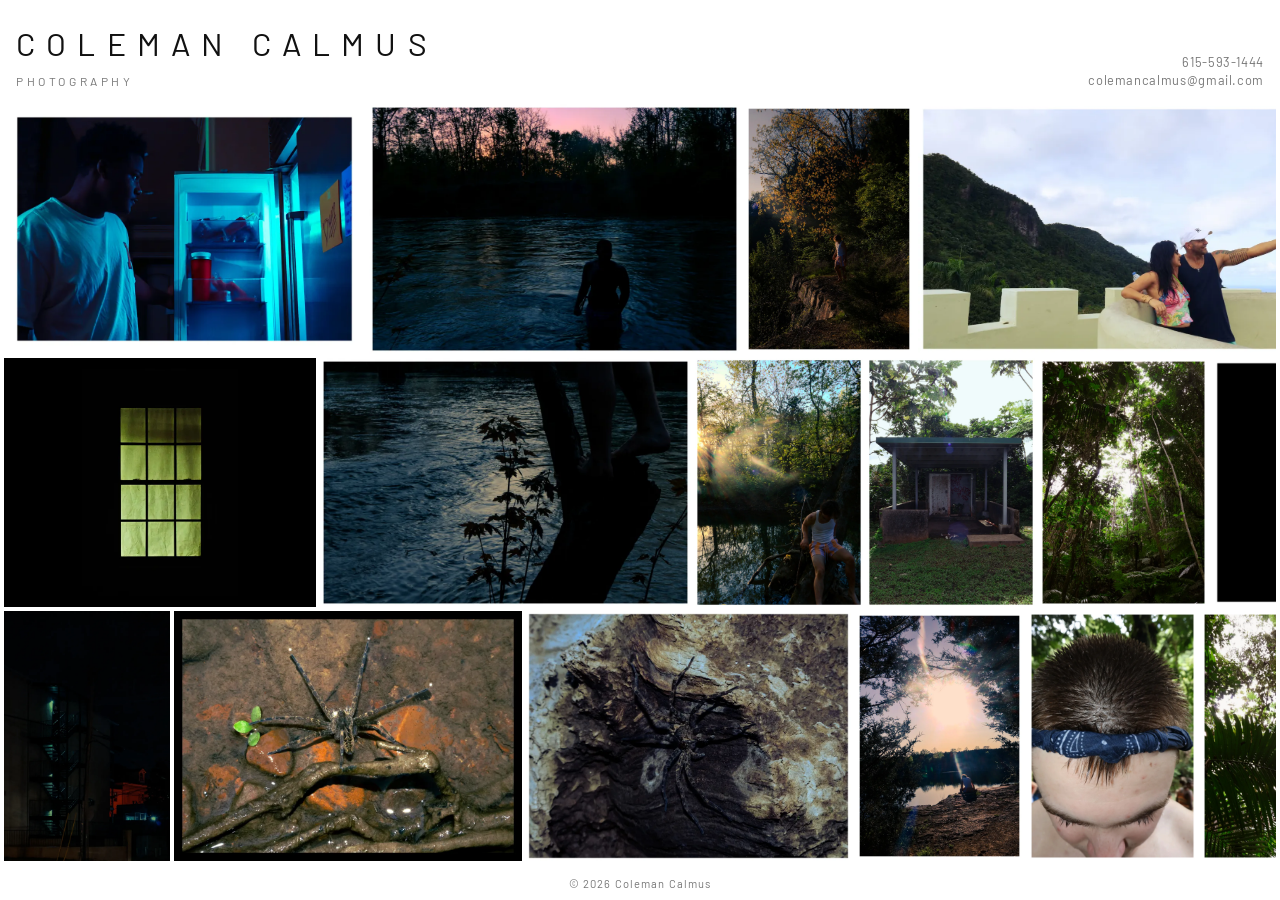
==== commit a3c48f12: "Merge pull request #6 from Colmdude/design-roll Update photos (2026-10-30)" ====
--- a/site/index.html
+++ b/site/index.html
@@ -16,165 +16,170 @@
   <link rel="stylesheet" href="style.css">
 </head>
 <body>
-  <header class="top">
-    <h1 class="name">Coleman Calmus</h1>
-    <p class="tagline">Photography</p>
-  </header>
+  <header class="top"><div class="id"><h1 class="name">Coleman Calmus</h1><p class="tagline">Photography</p></div><nav class="contact" aria-label="Contact"><a href="tel:+16155931444">615-593-1444</a><a href="mailto:colemancalmus@gmail.com">colemancalmus@gmail.com</a></nav></header>
 
   <main>
     <h2 class="visually-hidden">Photos</h2>
+    <div class="reel" id="reel" tabindex="0" aria-label="Photo roll, scroll sideways">
     <div class="gallery" id="gallery">
 <!-- GALLERY:START -->
-      <button class="tile" type="button" style="--ar:1.4473" data-full="full/img-0260.jpeg" data-caption="" aria-label="Open photo: IMG 0260">
-        <img src="img/img-0260-960.webp" srcset="img/img-0260-480.webp 480w, img/img-0260-960.webp 960w, img/img-0260-1600.webp 1600w" sizes="(max-width: 700px) 50vw, 33vw" width="2210" height="1527" alt="IMG 0260" fetchpriority="high" loading="eager" decoding="async">
-      </button>
-      <button class="tile" type="button" style="--ar:1.2502" data-full="full/img-0337.jpeg" data-caption="" aria-label="Open photo: IMG 0337">
-        <img src="img/img-0337-960.webp" srcset="img/img-0337-480.webp 480w, img/img-0337-960.webp 960w, img/img-0337-1600.webp 1600w" sizes="(max-width: 700px) 50vw, 33vw" width="2763" height="2210" alt="IMG 0337" loading="eager" decoding="async">
-      </button>
-      <button class="tile" type="button" style="--ar:0.6667" data-full="full/img-1780.jpeg" data-caption="" aria-label="Open photo: IMG 1780">
-        <img src="img/img-1780-960.webp" srcset="img/img-1780-480.webp 480w, img/img-1780-960.webp 960w, img/img-1780-1080.webp 1080w" sizes="(max-width: 700px) 50vw, 33vw" width="1080" height="1620" alt="IMG 1780" loading="eager" decoding="async">
-      </button>
-      <button class="tile" type="button" style="--ar:1.3907" data-full="full/img-4430.jpeg" data-caption="" aria-label="Open photo: IMG 4430">
-        <img src="img/img-4430-960.webp" srcset="img/img-4430-480.webp 480w, img/img-4430-960.webp 960w, img/img-4430-1600.webp 1600w" sizes="(max-width: 700px) 50vw, 33vw" width="2150" height="1546" alt="IMG 4430" loading="eager" decoding="async">
-      </button>
-      <button class="tile" type="button" style="--ar:1.4861" data-full="full/img-4433.jpeg" data-caption="" aria-label="Open photo: IMG 4433">
-        <img src="img/img-4433-960.webp" srcset="img/img-4433-480.webp 480w, img/img-4433-960.webp 960w, img/img-4433-1600.webp 1600w" sizes="(max-width: 700px) 50vw, 33vw" width="2088" height="1405" alt="IMG 4433" loading="lazy" decoding="async">
-      </button>
-      <button class="tile" type="button" style="--ar:1.4861" data-full="full/img-4436-1.jpeg" data-caption="" aria-label="Open photo: IMG 4436 (1)">
-        <img src="img/img-4436-1-960.webp" srcset="img/img-4436-1-480.webp 480w, img/img-4436-1-960.webp 960w, img/img-4436-1-1600.webp 1600w" sizes="(max-width: 700px) 50vw, 33vw" width="2088" height="1405" alt="IMG 4436 (1)" loading="lazy" decoding="async">
-      </button>
-      <button class="tile" type="button" style="--ar:1.3026" data-full="full/img-4438.jpeg" data-caption="" aria-label="Open photo: IMG 4438">
-        <img src="img/img-4438-960.webp" srcset="img/img-4438-480.webp 480w, img/img-4438-960.webp 960w, img/img-4438-1600.webp 1600w" sizes="(max-width: 700px) 50vw, 33vw" width="2088" height="1603" alt="IMG 4438" loading="lazy" decoding="async">
-      </button>
-      <button class="tile" type="button" style="--ar:0.6729" data-full="full/img-4439.jpeg" data-caption="" aria-label="Open photo: IMG 4439">
-        <img src="img/img-4439-960.webp" srcset="img/img-4439-480.webp 480w, img/img-4439-960.webp 960w, img/img-4439-1405.webp 1405w" sizes="(max-width: 700px) 50vw, 33vw" width="1405" height="2088" alt="IMG 4439" loading="lazy" decoding="async">
-      </button>
-      <button class="tile" type="button" style="--ar:0.6790" data-full="full/img-4444.jpeg" data-caption="" aria-label="Open photo: IMG 4444">
-        <img src="img/img-4444-960.webp" srcset="img/img-4444-480.webp 480w, img/img-4444-960.webp 960w, img/img-4444-1445.webp 1445w" sizes="(max-width: 700px) 50vw, 33vw" width="1445" height="2128" alt="IMG 4444" loading="lazy" decoding="async">
-      </button>
-      <button class="tile" type="button" style="--ar:0.6790" data-full="full/img-4445.jpeg" data-caption="" aria-label="Open photo: IMG 4445">
-        <img src="img/img-4445-960.webp" srcset="img/img-4445-480.webp 480w, img/img-4445-960.webp 960w, img/img-4445-1445.webp 1445w" sizes="(max-width: 700px) 50vw, 33vw" width="1445" height="2128" alt="IMG 4445" loading="lazy" decoding="async">
-      </button>
-      <button class="tile" type="button" style="--ar:0.6715" data-full="full/img-4988.jpeg" data-caption="" aria-label="Open photo: IMG 4988">
-        <img src="img/img-4988-960.webp" srcset="img/img-4988-480.webp 480w, img/img-4988-960.webp 960w, img/img-4988-1402.webp 1402w" sizes="(max-width: 700px) 50vw, 33vw" width="1402" height="2088" alt="IMG 4988" loading="lazy" decoding="async">
-      </button>
-      <button class="tile" type="button" style="--ar:1.4793" data-full="full/img-4997.jpeg" data-caption="" aria-label="Open photo: IMG 4997">
-        <img src="img/img-4997-960.webp" srcset="img/img-4997-480.webp 480w, img/img-4997-960.webp 960w, img/img-4997-1600.webp 1600w" sizes="(max-width: 700px) 50vw, 33vw" width="2108" height="1425" alt="IMG 4997" loading="lazy" decoding="async">
-      </button>
-      <button class="tile" type="button" style="--ar:0.6760" data-full="full/img-5006.jpeg" data-caption="" aria-label="Open photo: IMG 5006">
-        <img src="img/img-5006-960.webp" srcset="img/img-5006-480.webp 480w, img/img-5006-960.webp 960w, img/img-5006-1425.webp 1425w" sizes="(max-width: 700px) 50vw, 33vw" width="1425" height="2108" alt="IMG 5006" loading="lazy" decoding="async">
-      </button>
-      <button class="tile" type="button" style="--ar:0.6760" data-full="full/img-5009.jpeg" data-caption="" aria-label="Open photo: IMG 5009">
-        <img src="img/img-5009-960.webp" srcset="img/img-5009-480.webp 480w, img/img-5009-960.webp 960w, img/img-5009-1425.webp 1425w" sizes="(max-width: 700px) 50vw, 33vw" width="1425" height="2108" alt="IMG 5009" loading="lazy" decoding="async">
-      </button>
-      <button class="tile" type="button" style="--ar:0.6760" data-full="full/img-5010.jpeg" data-caption="" aria-label="Open photo: IMG 5010">
-        <img src="img/img-5010-960.webp" srcset="img/img-5010-480.webp 480w, img/img-5010-960.webp 960w, img/img-5010-1425.webp 1425w" sizes="(max-width: 700px) 50vw, 33vw" width="1425" height="2108" alt="IMG 5010" loading="lazy" decoding="async">
-      </button>
-      <button class="tile" type="button" style="--ar:1.4793" data-full="full/img-5082.jpeg" data-caption="" aria-label="Open photo: IMG 5082">
-        <img src="img/img-5082-960.webp" srcset="img/img-5082-480.webp 480w, img/img-5082-960.webp 960w, img/img-5082-1600.webp 1600w" sizes="(max-width: 700px) 50vw, 33vw" width="2108" height="1425" alt="IMG 5082" loading="lazy" decoding="async">
-      </button>
-      <button class="tile" type="button" style="--ar:0.6641" data-full="full/img-5219.jpeg" data-caption="" aria-label="Open photo: IMG 5219">
-        <img src="img/img-5219-960.webp" srcset="img/img-5219-480.webp 480w, img/img-5219-960.webp 960w, img/img-5219-1400.webp 1400w" sizes="(max-width: 700px) 50vw, 33vw" width="1400" height="2108" alt="IMG 5219" loading="lazy" decoding="async">
-      </button>
-      <button class="tile" type="button" style="--ar:0.6523" data-full="full/img-5220-1.jpeg" data-caption="" aria-label="Open photo: IMG 5220 (1)">
-        <img src="img/img-5220-1-960.webp" srcset="img/img-5220-1-480.webp 480w, img/img-5220-1-960.webp 960w, img/img-5220-1-1375.webp 1375w" sizes="(max-width: 700px) 50vw, 33vw" width="1375" height="2108" alt="IMG 5220 (1)" loading="lazy" decoding="async">
-      </button>
-      <button class="tile" type="button" style="--ar:0.6418" data-full="full/img-5221.jpeg" data-caption="" aria-label="Open photo: IMG 5221">
-        <img src="img/img-5221-960.webp" srcset="img/img-5221-480.webp 480w, img/img-5221-960.webp 960w, img/img-5221-1353.webp 1353w" sizes="(max-width: 700px) 50vw, 33vw" width="1353" height="2108" alt="IMG 5221" loading="lazy" decoding="async">
-      </button>
-      <button class="tile" type="button" style="--ar:0.6191" data-full="full/img-5223.jpeg" data-caption="" aria-label="Open photo: IMG 5223">
-        <img src="img/img-5223-960.webp" srcset="img/img-5223-480.webp 480w, img/img-5223-960.webp 960w, img/img-5223-1305.webp 1305w" sizes="(max-width: 700px) 50vw, 33vw" width="1305" height="2108" alt="IMG 5223" loading="lazy" decoding="async">
-      </button>
-      <button class="tile" type="button" style="--ar:1.4793" data-full="full/img-5224.jpeg" data-caption="" aria-label="Open photo: IMG 5224">
-        <img src="img/img-5224-960.webp" srcset="img/img-5224-480.webp 480w, img/img-5224-960.webp 960w, img/img-5224-1600.webp 1600w" sizes="(max-width: 700px) 50vw, 33vw" width="2108" height="1425" alt="IMG 5224" loading="lazy" decoding="async">
-      </button>
-      <button class="tile" type="button" style="--ar:0.6760" data-full="full/img-5227.jpeg" data-caption="" aria-label="Open photo: IMG 5227">
-        <img src="img/img-5227-960.webp" srcset="img/img-5227-480.webp 480w, img/img-5227-960.webp 960w, img/img-5227-1425.webp 1425w" sizes="(max-width: 700px) 50vw, 33vw" width="1425" height="2108" alt="IMG 5227" loading="lazy" decoding="async">
-      </button>
-      <button class="tile" type="button" style="--ar:1.4138" data-full="full/img-5228.jpeg" data-caption="" aria-label="Open photo: IMG 5228">
-        <img src="img/img-5228-960.webp" srcset="img/img-5228-480.webp 480w, img/img-5228-960.webp 960w, img/img-5228-1600.webp 1600w" sizes="(max-width: 700px) 50vw, 33vw" width="2108" height="1491" alt="IMG 5228" loading="lazy" decoding="async">
-      </button>
-      <button class="tile" type="button" style="--ar:1.4138" data-full="full/img-5229.jpeg" data-caption="" aria-label="Open photo: IMG 5229">
-        <img src="img/img-5229-960.webp" srcset="img/img-5229-480.webp 480w, img/img-5229-960.webp 960w, img/img-5229-1600.webp 1600w" sizes="(max-width: 700px) 50vw, 33vw" width="2108" height="1491" alt="IMG 5229" loading="lazy" decoding="async">
-      </button>
-      <button class="tile" type="button" style="--ar:0.6760" data-full="full/img-5230.jpeg" data-caption="" aria-label="Open photo: IMG 5230">
-        <img src="img/img-5230-960.webp" srcset="img/img-5230-480.webp 480w, img/img-5230-960.webp 960w, img/img-5230-1425.webp 1425w" sizes="(max-width: 700px) 50vw, 33vw" width="1425" height="2108" alt="IMG 5230" loading="lazy" decoding="async">
-      </button>
-      <button class="tile" type="button" style="--ar:1.3600" data-full="full/img-5231.jpeg" data-caption="" aria-label="Open photo: IMG 5231">
-        <img src="img/img-5231-960.webp" srcset="img/img-5231-480.webp 480w, img/img-5231-960.webp 960w, img/img-5231-1600.webp 1600w" sizes="(max-width: 700px) 50vw, 33vw" width="2108" height="1550" alt="IMG 5231" loading="lazy" decoding="async">
-      </button>
-      <button class="tile" type="button" style="--ar:1.4488" data-full="full/img-5237.jpeg" data-caption="" aria-label="Open photo: IMG 5237">
-        <img src="img/img-5237-960.webp" srcset="img/img-5237-480.webp 480w, img/img-5237-960.webp 960w, img/img-5237-1600.webp 1600w" sizes="(max-width: 700px) 50vw, 33vw" width="2108" height="1455" alt="IMG 5237" loading="lazy" decoding="async">
-      </button>
-      <button class="tile" type="button" style="--ar:0.6760" data-full="full/img-5263.jpeg" data-caption="" aria-label="Open photo: IMG 5263">
-        <img src="img/img-5263-960.webp" srcset="img/img-5263-480.webp 480w, img/img-5263-960.webp 960w, img/img-5263-1425.webp 1425w" sizes="(max-width: 700px) 50vw, 33vw" width="1425" height="2108" alt="IMG 5263" loading="lazy" decoding="async">
-      </button>
-      <button class="tile" type="button" style="--ar:0.6755" data-full="full/img-5266.jpeg" data-caption="" aria-label="Open photo: IMG 5266">
-        <img src="img/img-5266-960.webp" srcset="img/img-5266-480.webp 480w, img/img-5266-960.webp 960w, img/img-5266-1424.webp 1424w" sizes="(max-width: 700px) 50vw, 33vw" width="1424" height="2108" alt="IMG 5266" loading="lazy" decoding="async">
-      </button>
-      <button class="tile" type="button" style="--ar:0.6675" data-full="full/img-5273.jpeg" data-caption="" aria-label="Open photo: IMG 5273">
-        <img src="img/img-5273-960.webp" srcset="img/img-5273-480.webp 480w, img/img-5273-960.webp 960w, img/img-5273-1407.webp 1407w" sizes="(max-width: 700px) 50vw, 33vw" width="1407" height="2108" alt="IMG 5273" loading="lazy" decoding="async">
-      </button>
-      <button class="tile" type="button" style="--ar:0.6760" data-full="full/img-5274.jpeg" data-caption="" aria-label="Open photo: IMG 5274">
-        <img src="img/img-5274-960.webp" srcset="img/img-5274-480.webp 480w, img/img-5274-960.webp 960w, img/img-5274-1425.webp 1425w" sizes="(max-width: 700px) 50vw, 33vw" width="1425" height="2108" alt="IMG 5274" loading="lazy" decoding="async">
-      </button>
-      <button class="tile" type="button" style="--ar:0.6760" data-full="full/img-5275-1.jpeg" data-caption="" aria-label="Open photo: IMG 5275 (1)">
-        <img src="img/img-5275-1-960.webp" srcset="img/img-5275-1-480.webp 480w, img/img-5275-1-960.webp 960w, img/img-5275-1-1425.webp 1425w" sizes="(max-width: 700px) 50vw, 33vw" width="1425" height="2108" alt="IMG 5275 (1)" loading="lazy" decoding="async">
-      </button>
-      <button class="tile" type="button" style="--ar:0.6670" data-full="full/img-5310.jpeg" data-caption="" aria-label="Open photo: IMG 5310">
-        <img src="img/img-5310-960.webp" srcset="img/img-5310-480.webp 480w, img/img-5310-960.webp 960w, img/img-5310-1406.webp 1406w" sizes="(max-width: 700px) 50vw, 33vw" width="1406" height="2108" alt="IMG 5310" loading="lazy" decoding="async">
-      </button>
-      <button class="tile" type="button" style="--ar:0.7858" data-full="full/img-8213.jpeg" data-caption="" aria-label="Open photo: IMG 8213">
-        <img src="img/img-8213-960.webp" srcset="img/img-8213-480.webp 480w, img/img-8213-960.webp 960w, img/img-8213-1600.webp 1600w" sizes="(max-width: 700px) 50vw, 33vw" width="1625" height="2068" alt="IMG 8213" loading="lazy" decoding="async">
-      </button>
-      <button class="tile" type="button" style="--ar:1.4931" data-full="full/img-8218.jpeg" data-caption="" aria-label="Open photo: IMG 8218">
-        <img src="img/img-8218-960.webp" srcset="img/img-8218-480.webp 480w, img/img-8218-960.webp 960w, img/img-8218-1600.webp 1600w" sizes="(max-width: 700px) 50vw, 33vw" width="2068" height="1385" alt="IMG 8218" loading="lazy" decoding="async">
-      </button>
-      <button class="tile" type="button" style="--ar:0.6591" data-full="full/img-8374.jpeg" data-caption="" aria-label="Open photo: IMG 8374">
-        <img src="img/img-8374-960.webp" srcset="img/img-8374-480.webp 480w, img/img-8374-960.webp 960w, img/img-8374-1363.webp 1363w" sizes="(max-width: 700px) 50vw, 33vw" width="1363" height="2068" alt="IMG 8374" loading="lazy" decoding="async">
-      </button>
-      <button class="tile" type="button" style="--ar:0.6298" data-full="full/img-8821.jpeg" data-caption="" aria-label="Open photo: IMG 8821">
-        <img src="img/img-8821-960.webp" srcset="img/img-8821-480.webp 480w, img/img-8821-960.webp 960w, img/img-8821-1315.webp 1315w" sizes="(max-width: 700px) 50vw, 33vw" width="1315" height="2088" alt="IMG 8821" loading="lazy" decoding="async">
-      </button>
-      <button class="tile" type="button" style="--ar:1.2495" data-full="full/img-8824.jpeg" data-caption="" aria-label="Open photo: IMG 8824">
-        <img src="img/img-8824-960.webp" srcset="img/img-8824-480.webp 480w, img/img-8824-960.webp 960w, img/img-8824-1600.webp 1600w" sizes="(max-width: 700px) 50vw, 33vw" width="2554" height="2044" alt="IMG 8824" loading="lazy" decoding="async">
-      </button>
-      <button class="tile" type="button" style="--ar:0.7184" data-full="full/img-8825.jpeg" data-caption="" aria-label="Open photo: IMG 8825">
-        <img src="img/img-8825-960.webp" srcset="img/img-8825-480.webp 480w, img/img-8825-960.webp 960w, img/img-8825-1500.webp 1500w" sizes="(max-width: 700px) 50vw, 33vw" width="1500" height="2088" alt="IMG 8825" loading="lazy" decoding="async">
-      </button>
-      <button class="tile" type="button" style="--ar:0.6772" data-full="full/img-8827.jpeg" data-caption="" aria-label="Open photo: IMG 8827">
-        <img src="img/img-8827-960.webp" srcset="img/img-8827-480.webp 480w, img/img-8827-960.webp 960w, img/img-8827-1414.webp 1414w" sizes="(max-width: 700px) 50vw, 33vw" width="1414" height="2088" alt="IMG 8827" loading="lazy" decoding="async">
-      </button>
-      <button class="tile" type="button" style="--ar:1.2496" data-full="full/img-8828-1.jpeg" data-caption="" aria-label="Open photo: IMG 8828 (1)">
-        <img src="img/img-8828-1-960.webp" srcset="img/img-8828-1-480.webp 480w, img/img-8828-1-960.webp 960w, img/img-8828-1-1600.webp 1600w" sizes="(max-width: 700px) 50vw, 33vw" width="2088" height="1671" alt="IMG 8828 (1)" loading="lazy" decoding="async">
-      </button>
-      <button class="tile" type="button" style="--ar:1.2496" data-full="full/img-8829.jpeg" data-caption="" aria-label="Open photo: IMG 8829">
-        <img src="img/img-8829-960.webp" srcset="img/img-8829-480.webp 480w, img/img-8829-960.webp 960w, img/img-8829-1600.webp 1600w" sizes="(max-width: 700px) 50vw, 33vw" width="2088" height="1671" alt="IMG 8829" loading="lazy" decoding="async">
-      </button>
-      <button class="tile" type="button" style="--ar:0.6710" data-full="full/img-8830.jpeg" data-caption="" aria-label="Open photo: IMG 8830">
-        <img src="img/img-8830-960.webp" srcset="img/img-8830-480.webp 480w, img/img-8830-960.webp 960w, img/img-8830-1401.webp 1401w" sizes="(max-width: 700px) 50vw, 33vw" width="1401" height="2088" alt="IMG 8830" loading="lazy" decoding="async">
-      </button>
-      <button class="tile" type="button" style="--ar:0.7198" data-full="full/img-8832.jpeg" data-caption="" aria-label="Open photo: IMG 8832">
-        <img src="img/img-8832-960.webp" srcset="img/img-8832-480.webp 480w, img/img-8832-960.webp 960w, img/img-8832-1503.webp 1503w" sizes="(max-width: 700px) 50vw, 33vw" width="1503" height="2088" alt="IMG 8832" loading="lazy" decoding="async">
-      </button>
-      <button class="tile" type="button" style="--ar:1.5011" data-full="full/img-8834.jpeg" data-caption="" aria-label="Open photo: IMG 8834">
-        <img src="img/img-8834-960.webp" srcset="img/img-8834-480.webp 480w, img/img-8834-960.webp 960w, img/img-8834-1600.webp 1600w" sizes="(max-width: 700px) 50vw, 33vw" width="2088" height="1391" alt="IMG 8834" loading="lazy" decoding="async">
-      </button>
-      <button class="tile" type="button" style="--ar:1.4861" data-full="full/img-8840.jpeg" data-caption="" aria-label="Open photo: IMG 8840">
-        <img src="img/img-8840-960.webp" srcset="img/img-8840-480.webp 480w, img/img-8840-960.webp 960w, img/img-8840-1600.webp 1600w" sizes="(max-width: 700px) 50vw, 33vw" width="2088" height="1405" alt="IMG 8840" loading="lazy" decoding="async">
-      </button>
-      <button class="tile" type="button" style="--ar:1.4301" data-full="full/img-8842.jpeg" data-caption="" aria-label="Open photo: IMG 8842">
-        <img src="img/img-8842-960.webp" srcset="img/img-8842-480.webp 480w, img/img-8842-960.webp 960w, img/img-8842-1600.webp 1600w" sizes="(max-width: 700px) 50vw, 33vw" width="2088" height="1460" alt="IMG 8842" loading="lazy" decoding="async">
-      </button>
-      <button class="tile" type="button" style="--ar:0.6729" data-full="full/img-8845.jpeg" data-caption="" aria-label="Open photo: IMG 8845">
-        <img src="img/img-8845-960.webp" srcset="img/img-8845-480.webp 480w, img/img-8845-960.webp 960w, img/img-8845-1405.webp 1405w" sizes="(max-width: 700px) 50vw, 33vw" width="1405" height="2088" alt="IMG 8845" loading="lazy" decoding="async">
-      </button>
+      <div class="lane">
+        <button class="tile" type="button" data-i="0" style="--ar:1.4473" data-full="full/img-0260.jpeg" data-caption="" aria-label="Open photo: IMG 0260">
+          <img src="img/img-0260-960.webp" srcset="img/img-0260-480.webp 480w, img/img-0260-960.webp 960w, img/img-0260-1600.webp 1600w" sizes="(max-width: 700px) 60vw, 40vw" width="2210" height="1527" alt="IMG 0260" fetchpriority="high" loading="eager" decoding="async">
+        </button>
+        <button class="tile" type="button" data-i="5" style="--ar:1.4861" data-full="full/img-4436-1.jpeg" data-caption="" aria-label="Open photo: IMG 4436 (1)">
+          <img src="img/img-4436-1-960.webp" srcset="img/img-4436-1-480.webp 480w, img/img-4436-1-960.webp 960w, img/img-4436-1-1600.webp 1600w" sizes="(max-width: 700px) 60vw, 40vw" width="2088" height="1405" alt="IMG 4436 (1)" loading="eager" decoding="async">
+        </button>
+        <button class="tile" type="button" data-i="8" style="--ar:0.6790" data-full="full/img-4444.jpeg" data-caption="" aria-label="Open photo: IMG 4444">
+          <img src="img/img-4444-960.webp" srcset="img/img-4444-480.webp 480w, img/img-4444-960.webp 960w, img/img-4444-1445.webp 1445w" sizes="(max-width: 700px) 60vw, 40vw" width="1445" height="2128" alt="IMG 4444" loading="lazy" decoding="async">
+        </button>
+        <button class="tile" type="button" data-i="11" style="--ar:1.4793" data-full="full/img-4997.jpeg" data-caption="" aria-label="Open photo: IMG 4997">
+          <img src="img/img-4997-960.webp" srcset="img/img-4997-480.webp 480w, img/img-4997-960.webp 960w, img/img-4997-1600.webp 1600w" sizes="(max-width: 700px) 60vw, 40vw" width="2108" height="1425" alt="IMG 4997" loading="lazy" decoding="async">
+        </button>
+        <button class="tile" type="button" data-i="16" style="--ar:0.6641" data-full="full/img-5219.jpeg" data-caption="" aria-label="Open photo: IMG 5219">
+          <img src="img/img-5219-960.webp" srcset="img/img-5219-480.webp 480w, img/img-5219-960.webp 960w, img/img-5219-1400.webp 1400w" sizes="(max-width: 700px) 60vw, 40vw" width="1400" height="2108" alt="IMG 5219" loading="lazy" decoding="async">
+        </button>
+        <button class="tile" type="button" data-i="18" style="--ar:0.6418" data-full="full/img-5221.jpeg" data-caption="" aria-label="Open photo: IMG 5221">
+          <img src="img/img-5221-960.webp" srcset="img/img-5221-480.webp 480w, img/img-5221-960.webp 960w, img/img-5221-1353.webp 1353w" sizes="(max-width: 700px) 60vw, 40vw" width="1353" height="2108" alt="IMG 5221" loading="lazy" decoding="async">
+        </button>
+        <button class="tile" type="button" data-i="21" style="--ar:0.6760" data-full="full/img-5227.jpeg" data-caption="" aria-label="Open photo: IMG 5227">
+          <img src="img/img-5227-960.webp" srcset="img/img-5227-480.webp 480w, img/img-5227-960.webp 960w, img/img-5227-1425.webp 1425w" sizes="(max-width: 700px) 60vw, 40vw" width="1425" height="2108" alt="IMG 5227" loading="lazy" decoding="async">
+        </button>
+        <button class="tile" type="button" data-i="23" style="--ar:1.4138" data-full="full/img-5229.jpeg" data-caption="" aria-label="Open photo: IMG 5229">
+          <img src="img/img-5229-960.webp" srcset="img/img-5229-480.webp 480w, img/img-5229-960.webp 960w, img/img-5229-1600.webp 1600w" sizes="(max-width: 700px) 60vw, 40vw" width="2108" height="1491" alt="IMG 5229" loading="lazy" decoding="async">
+        </button>
+        <button class="tile" type="button" data-i="27" style="--ar:0.6760" data-full="full/img-5263.jpeg" data-caption="" aria-label="Open photo: IMG 5263">
+          <img src="img/img-5263-960.webp" srcset="img/img-5263-480.webp 480w, img/img-5263-960.webp 960w, img/img-5263-1425.webp 1425w" sizes="(max-width: 700px) 60vw, 40vw" width="1425" height="2108" alt="IMG 5263" loading="lazy" decoding="async">
+        </button>
+        <button class="tile" type="button" data-i="28" style="--ar:0.6755" data-full="full/img-5266.jpeg" data-caption="" aria-label="Open photo: IMG 5266">
+          <img src="img/img-5266-960.webp" srcset="img/img-5266-480.webp 480w, img/img-5266-960.webp 960w, img/img-5266-1424.webp 1424w" sizes="(max-width: 700px) 60vw, 40vw" width="1424" height="2108" alt="IMG 5266" loading="lazy" decoding="async">
+        </button>
+        <button class="tile" type="button" data-i="30" style="--ar:0.6760" data-full="full/img-5274.jpeg" data-caption="" aria-label="Open photo: IMG 5274">
+          <img src="img/img-5274-960.webp" srcset="img/img-5274-480.webp 480w, img/img-5274-960.webp 960w, img/img-5274-1425.webp 1425w" sizes="(max-width: 700px) 60vw, 40vw" width="1425" height="2108" alt="IMG 5274" loading="lazy" decoding="async">
+        </button>
+        <button class="tile" type="button" data-i="33" style="--ar:0.7858" data-full="full/img-8213.jpeg" data-caption="" aria-label="Open photo: IMG 8213">
+          <img src="img/img-8213-960.webp" srcset="img/img-8213-480.webp 480w, img/img-8213-960.webp 960w, img/img-8213-1600.webp 1600w" sizes="(max-width: 700px) 60vw, 40vw" width="1625" height="2068" alt="IMG 8213" loading="lazy" decoding="async">
+        </button>
+        <button class="tile" type="button" data-i="36" style="--ar:0.6298" data-full="full/img-8821.jpeg" data-caption="" aria-label="Open photo: IMG 8821">
+          <img src="img/img-8821-960.webp" srcset="img/img-8821-480.webp 480w, img/img-8821-960.webp 960w, img/img-8821-1315.webp 1315w" sizes="(max-width: 700px) 60vw, 40vw" width="1315" height="2088" alt="IMG 8821" loading="lazy" decoding="async">
+        </button>
+        <button class="tile" type="button" data-i="38" style="--ar:0.7184" data-full="full/img-8825.jpeg" data-caption="" aria-label="Open photo: IMG 8825">
+          <img src="img/img-8825-960.webp" srcset="img/img-8825-480.webp 480w, img/img-8825-960.webp 960w, img/img-8825-1500.webp 1500w" sizes="(max-width: 700px) 60vw, 40vw" width="1500" height="2088" alt="IMG 8825" loading="lazy" decoding="async">
+        </button>
+        <button class="tile" type="button" data-i="40" style="--ar:1.2496" data-full="full/img-8828-1.jpeg" data-caption="" aria-label="Open photo: IMG 8828 (1)">
+          <img src="img/img-8828-1-960.webp" srcset="img/img-8828-1-480.webp 480w, img/img-8828-1-960.webp 960w, img/img-8828-1-1600.webp 1600w" sizes="(max-width: 700px) 60vw, 40vw" width="2088" height="1671" alt="IMG 8828 (1)" loading="lazy" decoding="async">
+        </button>
+        <button class="tile" type="button" data-i="44" style="--ar:1.5011" data-full="full/img-8834.jpeg" data-caption="" aria-label="Open photo: IMG 8834">
+          <img src="img/img-8834-960.webp" srcset="img/img-8834-480.webp 480w, img/img-8834-960.webp 960w, img/img-8834-1600.webp 1600w" sizes="(max-width: 700px) 60vw, 40vw" width="2088" height="1391" alt="IMG 8834" loading="lazy" decoding="async">
+        </button>
+        <button class="tile" type="button" data-i="47" style="--ar:0.6729" data-full="full/img-8845.jpeg" data-caption="" aria-label="Open photo: IMG 8845">
+          <img src="img/img-8845-960.webp" srcset="img/img-8845-480.webp 480w, img/img-8845-960.webp 960w, img/img-8845-1405.webp 1405w" sizes="(max-width: 700px) 60vw, 40vw" width="1405" height="2088" alt="IMG 8845" loading="lazy" decoding="async">
+        </button>
+      </div>
+      <div class="lane">
+        <button class="tile" type="button" data-i="1" style="--ar:1.2502" data-full="full/img-0337.jpeg" data-caption="" aria-label="Open photo: IMG 0337">
+          <img src="img/img-0337-960.webp" srcset="img/img-0337-480.webp 480w, img/img-0337-960.webp 960w, img/img-0337-1600.webp 1600w" sizes="(max-width: 700px) 60vw, 40vw" width="2763" height="2210" alt="IMG 0337" loading="eager" decoding="async">
+        </button>
+        <button class="tile" type="button" data-i="4" style="--ar:1.4861" data-full="full/img-4433.jpeg" data-caption="" aria-label="Open photo: IMG 4433">
+          <img src="img/img-4433-960.webp" srcset="img/img-4433-480.webp 480w, img/img-4433-960.webp 960w, img/img-4433-1600.webp 1600w" sizes="(max-width: 700px) 60vw, 40vw" width="2088" height="1405" alt="IMG 4433" loading="eager" decoding="async">
+        </button>
+        <button class="tile" type="button" data-i="7" style="--ar:0.6729" data-full="full/img-4439.jpeg" data-caption="" aria-label="Open photo: IMG 4439">
+          <img src="img/img-4439-960.webp" srcset="img/img-4439-480.webp 480w, img/img-4439-960.webp 960w, img/img-4439-1405.webp 1405w" sizes="(max-width: 700px) 60vw, 40vw" width="1405" height="2088" alt="IMG 4439" loading="lazy" decoding="async">
+        </button>
+        <button class="tile" type="button" data-i="10" style="--ar:0.6715" data-full="full/img-4988.jpeg" data-caption="" aria-label="Open photo: IMG 4988">
+          <img src="img/img-4988-960.webp" srcset="img/img-4988-480.webp 480w, img/img-4988-960.webp 960w, img/img-4988-1402.webp 1402w" sizes="(max-width: 700px) 60vw, 40vw" width="1402" height="2088" alt="IMG 4988" loading="lazy" decoding="async">
+        </button>
+        <button class="tile" type="button" data-i="13" style="--ar:0.6760" data-full="full/img-5009.jpeg" data-caption="" aria-label="Open photo: IMG 5009">
+          <img src="img/img-5009-960.webp" srcset="img/img-5009-480.webp 480w, img/img-5009-960.webp 960w, img/img-5009-1425.webp 1425w" sizes="(max-width: 700px) 60vw, 40vw" width="1425" height="2108" alt="IMG 5009" loading="lazy" decoding="async">
+        </button>
+        <button class="tile" type="button" data-i="15" style="--ar:1.4793" data-full="full/img-5082.jpeg" data-caption="" aria-label="Open photo: IMG 5082">
+          <img src="img/img-5082-960.webp" srcset="img/img-5082-480.webp 480w, img/img-5082-960.webp 960w, img/img-5082-1600.webp 1600w" sizes="(max-width: 700px) 60vw, 40vw" width="2108" height="1425" alt="IMG 5082" loading="lazy" decoding="async">
+        </button>
+        <button class="tile" type="button" data-i="20" style="--ar:1.4793" data-full="full/img-5224.jpeg" data-caption="" aria-label="Open photo: IMG 5224">
+          <img src="img/img-5224-960.webp" srcset="img/img-5224-480.webp 480w, img/img-5224-960.webp 960w, img/img-5224-1600.webp 1600w" sizes="(max-width: 700px) 60vw, 40vw" width="2108" height="1425" alt="IMG 5224" loading="lazy" decoding="async">
+        </button>
+        <button class="tile" type="button" data-i="24" style="--ar:0.6760" data-full="full/img-5230.jpeg" data-caption="" aria-label="Open photo: IMG 5230">
+          <img src="img/img-5230-960.webp" srcset="img/img-5230-480.webp 480w, img/img-5230-960.webp 960w, img/img-5230-1425.webp 1425w" sizes="(max-width: 700px) 60vw, 40vw" width="1425" height="2108" alt="IMG 5230" loading="lazy" decoding="async">
+        </button>
+        <button class="tile" type="button" data-i="26" style="--ar:1.4488" data-full="full/img-5237.jpeg" data-caption="" aria-label="Open photo: IMG 5237">
+          <img src="img/img-5237-960.webp" srcset="img/img-5237-480.webp 480w, img/img-5237-960.webp 960w, img/img-5237-1600.webp 1600w" sizes="(max-width: 700px) 60vw, 40vw" width="2108" height="1455" alt="IMG 5237" loading="lazy" decoding="async">
+        </button>
+        <button class="tile" type="button" data-i="31" style="--ar:0.6760" data-full="full/img-5275-1.jpeg" data-caption="" aria-label="Open photo: IMG 5275 (1)">
+          <img src="img/img-5275-1-960.webp" srcset="img/img-5275-1-480.webp 480w, img/img-5275-1-960.webp 960w, img/img-5275-1-1425.webp 1425w" sizes="(max-width: 700px) 60vw, 40vw" width="1425" height="2108" alt="IMG 5275 (1)" loading="lazy" decoding="async">
+        </button>
+        <button class="tile" type="button" data-i="34" style="--ar:1.4931" data-full="full/img-8218.jpeg" data-caption="" aria-label="Open photo: IMG 8218">
+          <img src="img/img-8218-960.webp" srcset="img/img-8218-480.webp 480w, img/img-8218-960.webp 960w, img/img-8218-1600.webp 1600w" sizes="(max-width: 700px) 60vw, 40vw" width="2068" height="1385" alt="IMG 8218" loading="lazy" decoding="async">
+        </button>
+        <button class="tile" type="button" data-i="39" style="--ar:0.6772" data-full="full/img-8827.jpeg" data-caption="" aria-label="Open photo: IMG 8827">
+          <img src="img/img-8827-960.webp" srcset="img/img-8827-480.webp 480w, img/img-8827-960.webp 960w, img/img-8827-1414.webp 1414w" sizes="(max-width: 700px) 60vw, 40vw" width="1414" height="2088" alt="IMG 8827" loading="lazy" decoding="async">
+        </button>
+        <button class="tile" type="button" data-i="42" style="--ar:0.6710" data-full="full/img-8830.jpeg" data-caption="" aria-label="Open photo: IMG 8830">
+          <img src="img/img-8830-960.webp" srcset="img/img-8830-480.webp 480w, img/img-8830-960.webp 960w, img/img-8830-1401.webp 1401w" sizes="(max-width: 700px) 60vw, 40vw" width="1401" height="2088" alt="IMG 8830" loading="lazy" decoding="async">
+        </button>
+        <button class="tile" type="button" data-i="43" style="--ar:0.7198" data-full="full/img-8832.jpeg" data-caption="" aria-label="Open photo: IMG 8832">
+          <img src="img/img-8832-960.webp" srcset="img/img-8832-480.webp 480w, img/img-8832-960.webp 960w, img/img-8832-1503.webp 1503w" sizes="(max-width: 700px) 60vw, 40vw" width="1503" height="2088" alt="IMG 8832" loading="lazy" decoding="async">
+        </button>
+        <button class="tile" type="button" data-i="46" style="--ar:1.4301" data-full="full/img-8842.jpeg" data-caption="" aria-label="Open photo: IMG 8842">
+          <img src="img/img-8842-960.webp" srcset="img/img-8842-480.webp 480w, img/img-8842-960.webp 960w, img/img-8842-1600.webp 1600w" sizes="(max-width: 700px) 60vw, 40vw" width="2088" height="1460" alt="IMG 8842" loading="lazy" decoding="async">
+        </button>
+      </div>
+      <div class="lane">
+        <button class="tile" type="button" data-i="2" style="--ar:0.6667" data-full="full/img-1780.jpeg" data-caption="" aria-label="Open photo: IMG 1780">
+          <img src="img/img-1780-960.webp" srcset="img/img-1780-480.webp 480w, img/img-1780-960.webp 960w, img/img-1780-1080.webp 1080w" sizes="(max-width: 700px) 60vw, 40vw" width="1080" height="1620" alt="IMG 1780" loading="eager" decoding="async">
+        </button>
+        <button class="tile" type="button" data-i="3" style="--ar:1.3907" data-full="full/img-4430.jpeg" data-caption="" aria-label="Open photo: IMG 4430">
+          <img src="img/img-4430-960.webp" srcset="img/img-4430-480.webp 480w, img/img-4430-960.webp 960w, img/img-4430-1600.webp 1600w" sizes="(max-width: 700px) 60vw, 40vw" width="2150" height="1546" alt="IMG 4430" loading="eager" decoding="async">
+        </button>
+        <button class="tile" type="button" data-i="6" style="--ar:1.3026" data-full="full/img-4438.jpeg" data-caption="" aria-label="Open photo: IMG 4438">
+          <img src="img/img-4438-960.webp" srcset="img/img-4438-480.webp 480w, img/img-4438-960.webp 960w, img/img-4438-1600.webp 1600w" sizes="(max-width: 700px) 60vw, 40vw" width="2088" height="1603" alt="IMG 4438" loading="lazy" decoding="async">
+        </button>
+        <button class="tile" type="button" data-i="9" style="--ar:0.6790" data-full="full/img-4445.jpeg" data-caption="" aria-label="Open photo: IMG 4445">
+          <img src="img/img-4445-960.webp" srcset="img/img-4445-480.webp 480w, img/img-4445-960.webp 960w, img/img-4445-1445.webp 1445w" sizes="(max-width: 700px) 60vw, 40vw" width="1445" height="2128" alt="IMG 4445" loading="lazy" decoding="async">
+        </button>
+        <button class="tile" type="button" data-i="12" style="--ar:0.6760" data-full="full/img-5006.jpeg" data-caption="" aria-label="Open photo: IMG 5006">
+          <img src="img/img-5006-960.webp" srcset="img/img-5006-480.webp 480w, img/img-5006-960.webp 960w, img/img-5006-1425.webp 1425w" sizes="(max-width: 700px) 60vw, 40vw" width="1425" height="2108" alt="IMG 5006" loading="lazy" decoding="async">
+        </button>
+        <button class="tile" type="button" data-i="14" style="--ar:0.6760" data-full="full/img-5010.jpeg" data-caption="" aria-label="Open photo: IMG 5010">
+          <img src="img/img-5010-960.webp" srcset="img/img-5010-480.webp 480w, img/img-5010-960.webp 960w, img/img-5010-1425.webp 1425w" sizes="(max-width: 700px) 60vw, 40vw" width="1425" height="2108" alt="IMG 5010" loading="lazy" decoding="async">
+        </button>
+        <button class="tile" type="button" data-i="17" style="--ar:0.6523" data-full="full/img-5220-1.jpeg" data-caption="" aria-label="Open photo: IMG 5220 (1)">
+          <img src="img/img-5220-1-960.webp" srcset="img/img-5220-1-480.webp 480w, img/img-5220-1-960.webp 960w, img/img-5220-1-1375.webp 1375w" sizes="(max-width: 700px) 60vw, 40vw" width="1375" height="2108" alt="IMG 5220 (1)" loading="lazy" decoding="async">
+        </button>
+        <button class="tile" type="button" data-i="19" style="--ar:0.6191" data-full="full/img-5223.jpeg" data-caption="" aria-label="Open photo: IMG 5223">
+          <img src="img/img-5223-960.webp" srcset="img/img-5223-480.webp 480w, img/img-5223-960.webp 960w, img/img-5223-1305.webp 1305w" sizes="(max-width: 700px) 60vw, 40vw" width="1305" height="2108" alt="IMG 5223" loading="lazy" decoding="async">
+        </button>
+        <button class="tile" type="button" data-i="22" style="--ar:1.4138" data-full="full/img-5228.jpeg" data-caption="" aria-label="Open photo: IMG 5228">
+          <img src="img/img-5228-960.webp" srcset="img/img-5228-480.webp 480w, img/img-5228-960.webp 960w, img/img-5228-1600.webp 1600w" sizes="(max-width: 700px) 60vw, 40vw" width="2108" height="1491" alt="IMG 5228" loading="lazy" decoding="async">
+        </button>
+        <button class="tile" type="button" data-i="25" style="--ar:1.3600" data-full="full/img-5231.jpeg" data-caption="" aria-label="Open photo: IMG 5231">
+          <img src="img/img-5231-960.webp" srcset="img/img-5231-480.webp 480w, img/img-5231-960.webp 960w, img/img-5231-1600.webp 1600w" sizes="(max-width: 700px) 60vw, 40vw" width="2108" height="1550" alt="IMG 5231" loading="lazy" decoding="async">
+        </button>
+        <button class="tile" type="button" data-i="29" style="--ar:0.6675" data-full="full/img-5273.jpeg" data-caption="" aria-label="Open photo: IMG 5273">
+          <img src="img/img-5273-960.webp" srcset="img/img-5273-480.webp 480w, img/img-5273-960.webp 960w, img/img-5273-1407.webp 1407w" sizes="(max-width: 700px) 60vw, 40vw" width="1407" height="2108" alt="IMG 5273" loading="lazy" decoding="async">
+        </button>
+        <button class="tile" type="button" data-i="32" style="--ar:0.6670" data-full="full/img-5310.jpeg" data-caption="" aria-label="Open photo: IMG 5310">
+          <img src="img/img-5310-960.webp" srcset="img/img-5310-480.webp 480w, img/img-5310-960.webp 960w, img/img-5310-1406.webp 1406w" sizes="(max-width: 700px) 60vw, 40vw" width="1406" height="2108" alt="IMG 5310" loading="lazy" decoding="async">
+        </button>
+        <button class="tile" type="button" data-i="35" style="--ar:0.6591" data-full="full/img-8374.jpeg" data-caption="" aria-label="Open photo: IMG 8374">
+          <img src="img/img-8374-960.webp" srcset="img/img-8374-480.webp 480w, img/img-8374-960.webp 960w, img/img-8374-1363.webp 1363w" sizes="(max-width: 700px) 60vw, 40vw" width="1363" height="2068" alt="IMG 8374" loading="lazy" decoding="async">
+        </button>
+        <button class="tile" type="button" data-i="37" style="--ar:1.2495" data-full="full/img-8824.jpeg" data-caption="" aria-label="Open photo: IMG 8824">
+          <img src="img/img-8824-960.webp" srcset="img/img-8824-480.webp 480w, img/img-8824-960.webp 960w, img/img-8824-1600.webp 1600w" sizes="(max-width: 700px) 60vw, 40vw" width="2554" height="2044" alt="IMG 8824" loading="lazy" decoding="async">
+        </button>
+        <button class="tile" type="button" data-i="41" style="--ar:1.2496" data-full="full/img-8829.jpeg" data-caption="" aria-label="Open photo: IMG 8829">
+          <img src="img/img-8829-960.webp" srcset="img/img-8829-480.webp 480w, img/img-8829-960.webp 960w, img/img-8829-1600.webp 1600w" sizes="(max-width: 700px) 60vw, 40vw" width="2088" height="1671" alt="IMG 8829" loading="lazy" decoding="async">
+        </button>
+        <button class="tile" type="button" data-i="45" style="--ar:1.4861" data-full="full/img-8840.jpeg" data-caption="" aria-label="Open photo: IMG 8840">
+          <img src="img/img-8840-960.webp" srcset="img/img-8840-480.webp 480w, img/img-8840-960.webp 960w, img/img-8840-1600.webp 1600w" sizes="(max-width: 700px) 60vw, 40vw" width="2088" height="1405" alt="IMG 8840" loading="lazy" decoding="async">
+        </button>
+      </div>
 <!-- GALLERY:END -->
+    </div>
     </div>
   </main>
 
   <footer class="foot">
-    <p>&copy; 2026 Coleman Calmus. All rights reserved.</p>
+    <p>&copy; 2026 Coleman Calmus</p>
   </footer>
 
   <dialog id="lightbox" aria-label="Photo viewer">
--- a/site/style.css
+++ b/site/style.css
@@ -3,7 +3,6 @@
   --text: #111;
   --muted: #777;
   --gap: 4px;
-  --row: 240px;
 }
 
 *, *::before, *::after { box-sizing: border-box; margin: 0; padding: 0; }
@@ -15,6 +14,10 @@
   background: var(--bg);
   color: var(--text);
   -webkit-text-size-adjust: 100%;
+  height: 100dvh;
+  display: flex;
+  flex-direction: column;
+  overflow: hidden;
 }
 
 .visually-hidden {
@@ -23,7 +26,13 @@
 }
 
 /* Header */
-.top { padding: 40px 16px 32px; text-align: center; }
+.top {
+  display: flex;
+  justify-content: space-between;
+  align-items: flex-end;
+  gap: 16px;
+  padding: 24px 16px 16px;
+}
 
 .name {
   font-size: clamp(1.25rem, 5vw, 2rem);
@@ -31,8 +40,6 @@
   letter-spacing: 0.35em;
   text-transform: uppercase;
   color: var(--text);
-  /* trailing letter-space would push the name off-centre */
-  padding-left: 0.35em;
 }
 
 .tagline {
@@ -42,20 +49,41 @@
   letter-spacing: 0.3em;
   text-transform: uppercase;
   color: var(--muted);
-  padding-left: 0.3em;
 }
 
-/* Gallery: justified rows. Each tile's --ar (width/height) sets its share of a row;
-   the empty ::after soaks up the spare space so a short last row is not stretched. */
-main { padding: 0 var(--gap) var(--gap); }
+.contact {
+  display: flex;
+  flex-direction: column;
+  align-items: flex-end;
+  gap: 2px;
+  font-size: 0.8rem;
+  letter-spacing: 0.05em;
+  color: var(--muted);
+}
 
-.gallery { display: flex; flex-wrap: wrap; gap: var(--gap); }
-.gallery::after { content: ""; flex-grow: 1000000; }
+.contact a { color: inherit; text-decoration: none; }
+.contact a:hover, .contact a:focus-visible { color: var(--text); }
+
+/* Gallery: a sideways roll of 3 lanes that fills the screen height. Each tile's --ar
+   (width/height) fixes its width once its height is set by the lane. */
+main { flex: 1; min-height: 0; padding: 0 var(--gap); }
+
+.reel { height: 100%; overflow-x: auto; overflow-y: hidden; overscroll-behavior-x: contain; }
+
+.gallery {
+  display: flex;
+  flex-direction: column;
+  gap: var(--gap);
+  height: calc(100% - 10px); /* leaves room for the scrollbar */
+  width: max-content;
+}
+
+.lane { display: flex; gap: var(--gap); flex: 1; min-height: 0; }
 
 .tile {
-  flex-grow: var(--ar);
-  flex-basis: calc(var(--ar) * var(--row));
-  display: block;
+  flex: none;
+  height: 100%;
+  aspect-ratio: var(--ar);
   margin: 0;
   padding: 0;
   border: 0;
@@ -64,12 +92,11 @@
   -webkit-tap-highlight-color: transparent;
 }
 
-@media (max-width: 700px) { :root { --row: 150px; } }
-
 .tile img {
   display: block;
   width: 100%;
-  height: auto;
+  height: 100%;
+  object-fit: cover;
   transition: opacity 0.2s;
 }
 
@@ -78,12 +105,18 @@
 
 /* Footer */
 .foot {
-  padding: 32px 16px 48px;
+  padding: 6px 16px 10px;
   text-align: center;
-  font-size: 0.75rem;
-  letter-spacing: 0.15em;
-  text-transform: uppercase;
+  font-size: 0.7rem;
+  letter-spacing: 0.1em;
   color: var(--muted);
+}
+
+@media (max-width: 700px) {
+  .top { flex-direction: column; align-items: flex-start; gap: 8px; padding: 14px 12px 10px; }
+  .name { font-size: 1.1rem; letter-spacing: 0.25em; }
+  .tagline { margin-top: 4px; font-size: 0.65rem; }
+  .contact { flex-direction: row; gap: 14px; align-items: baseline; font-size: 0.75rem; }
 }
 
 /* Lightbox (native <dialog>: focus trap and Esc come for free) */
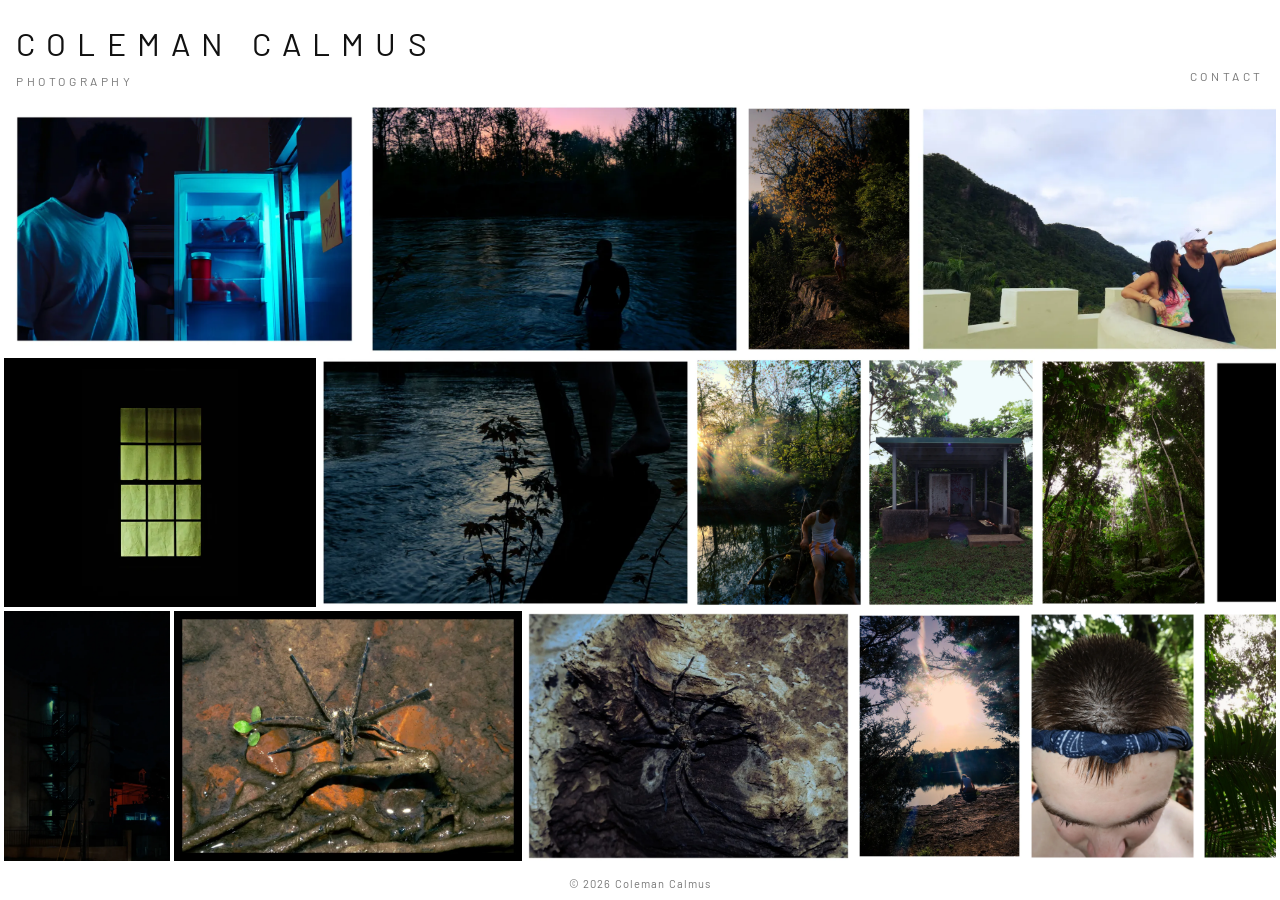
==== commit 9cdc1aad: "Merge pull request #7 from Colmdude/design-contact Update photos (2026-10-30)" ====
--- a/site/index.html
+++ b/site/index.html
@@ -16,7 +16,13 @@
   <link rel="stylesheet" href="style.css">
 </head>
 <body>
-  <header class="top"><div class="id"><h1 class="name">Coleman Calmus</h1><p class="tagline">Photography</p></div><nav class="contact" aria-label="Contact"><a href="tel:+16155931444">615-593-1444</a><a href="mailto:colemancalmus@gmail.com">colemancalmus@gmail.com</a></nav></header>
+  <header class="top"><div class="id"><h1 class="name">Coleman Calmus</h1><p class="tagline">Photography</p></div><nav class="contact" aria-label="Contact">
+  <button class="contact-btn" type="button" popovertarget="contact-panel">Contact</button>
+  <div id="contact-panel" class="contact-panel" popover>
+    <a href="tel:+16155931444">615-593-1444</a>
+    <a href="mailto:colemancalmus@gmail.com">colemancalmus@gmail.com</a>
+  </div>
+</nav></header>
 
   <main>
     <h2 class="visually-hidden">Photos</h2>
--- a/site/style.css
+++ b/site/style.css
@@ -51,18 +51,24 @@
   color: var(--muted);
 }
 
-.contact {
-  display: flex;
-  flex-direction: column;
-  align-items: flex-end;
-  gap: 2px;
-  font-size: 0.8rem;
-  letter-spacing: 0.05em;
-  color: var(--muted);
-}
-
-.contact a { color: inherit; text-decoration: none; }
-.contact a:hover, .contact a:focus-visible { color: var(--text); }
+.contact-btn {
+  background: none; border: 0; padding: 4px 0; cursor: pointer;
+  font: inherit; font-size: .75rem; letter-spacing: .3em; text-transform: uppercase;
+  color: var(--muted); border-bottom: 1px solid transparent;
+}
+.contact-btn:hover, .contact-btn:focus-visible, .contact-btn[aria-expanded="true"] {
+  color: var(--text); border-bottom-color: var(--text);
+}
+
+.contact-panel {
+  position: fixed; inset: auto; top: 90px; right: 16px; margin: 0;
+  min-width: 220px; padding: 16px 20px;
+  border: 1px solid #ddd; background: #fff; color: var(--text);
+  box-shadow: 0 8px 30px rgba(0, 0, 0, .12);
+}
+.contact-panel:popover-open { display: flex; flex-direction: column; gap: 12px; }
+.contact-panel a { color: var(--text); text-decoration: none; font-size: .9rem; letter-spacing: .04em; }
+.contact-panel a:hover, .contact-panel a:focus-visible { text-decoration: underline; }
 
 /* Gallery: a sideways roll of 3 lanes that fills the screen height. Each tile's --ar
    (width/height) fixes its width once its height is set by the lane. */
@@ -113,10 +119,11 @@
 }
 
 @media (max-width: 700px) {
-  .top { flex-direction: column; align-items: flex-start; gap: 8px; padding: 14px 12px 10px; }
-  .name { font-size: 1.1rem; letter-spacing: 0.25em; }
-  .tagline { margin-top: 4px; font-size: 0.65rem; }
-  .contact { flex-direction: row; gap: 14px; align-items: baseline; font-size: 0.75rem; }
+  .top { padding: 16px 12px 12px; }
+  .name { letter-spacing: .2em; font-size: 1.05rem; }
+  .contact-btn { letter-spacing: .2em; }
+  .tagline { margin-top: 4px; font-size: 0.65rem; letter-spacing: .2em; }
+  .contact-panel { top: 62px; right: 12px; }
 }
 
 /* Lightbox (native <dialog>: focus trap and Esc come for free) */
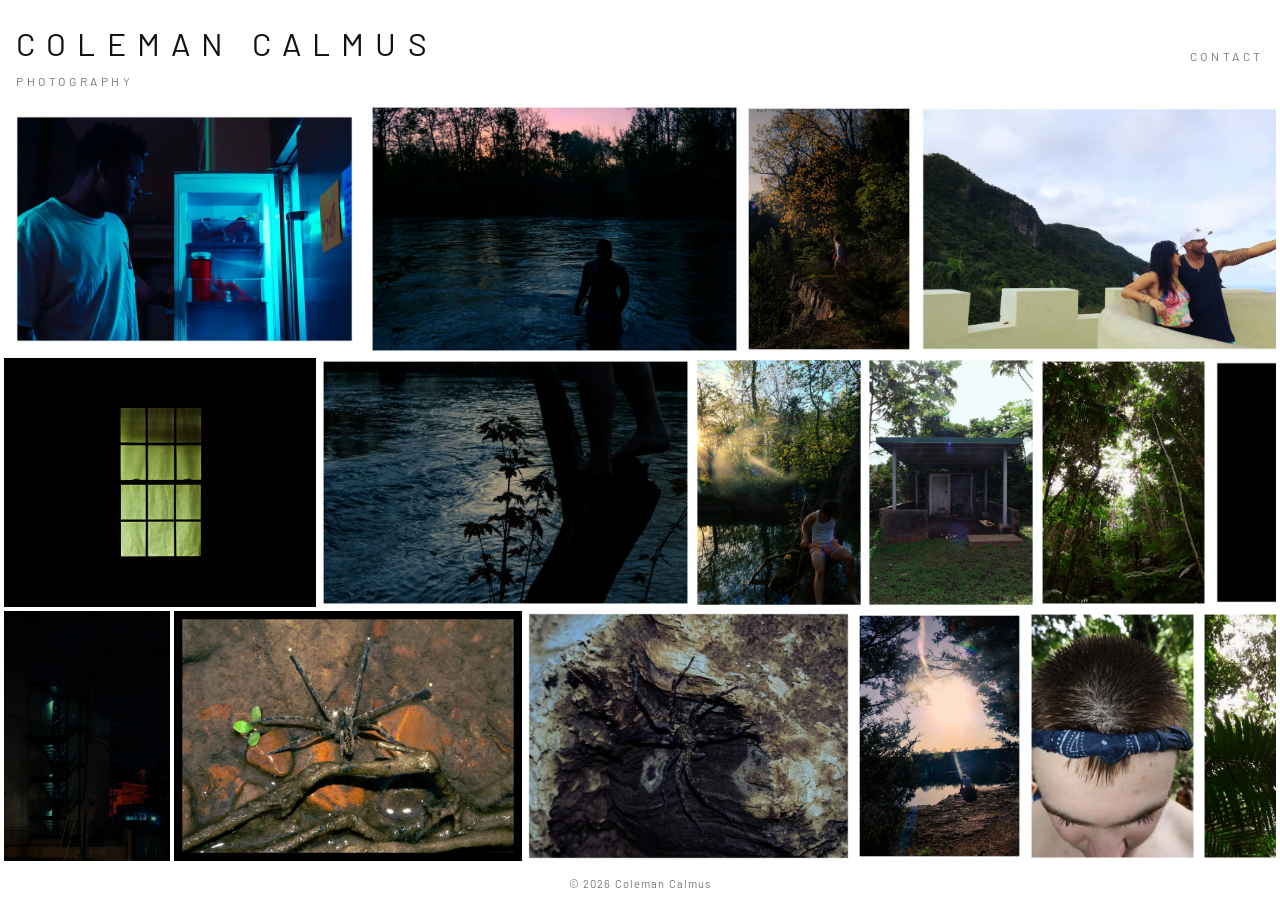
==== commit 3504a4f1: "Polish: center Contact button, favicon set, canonical, robots.txt, sitemap Co-Authored-By: Claude So" ====
--- a/site/index.html
+++ b/site/index.html
@@ -6,10 +6,14 @@
   <title>Coleman Calmus — Photography</title>
   <meta name="description" content="Photography by Coleman Calmus.">
   <meta name="theme-color" content="#ffffff">
+  <meta name="google-site-verification" content="ZlYrQSS_9PrJq9tr6_VFlGzb_ZeehSJyc5nN6nCAlHI" />
   <meta property="og:title" content="Coleman Calmus — Photography">
   <meta property="og:description" content="Photography by Coleman Calmus.">
   <meta property="og:type" content="website">
   <link rel="icon" type="image/svg+xml" href="favicon.svg">
+  <link rel="icon" type="image/png" sizes="48x48" href="favicon-48.png">
+  <link rel="apple-touch-icon" href="apple-touch-icon.png">
+  <link rel="canonical" href="https://www.colemancalmus.com/">
   <link rel="preconnect" href="https://fonts.googleapis.com">
   <link rel="preconnect" href="https://fonts.gstatic.com" crossorigin>
   <link href="https://fonts.googleapis.com/css2?family=Barlow:wght@300;400&display=swap" rel="stylesheet">
--- a/site/style.css
+++ b/site/style.css
@@ -29,7 +29,7 @@
 .top {
   display: flex;
   justify-content: space-between;
-  align-items: flex-end;
+  align-items: center;
   gap: 16px;
   padding: 24px 16px 16px;
 }
@@ -61,7 +61,7 @@
 }
 
 .contact-panel {
-  position: fixed; inset: auto; top: 90px; right: 16px; margin: 0;
+  position: fixed; inset: auto; top: 76px; right: 16px; margin: 0;
   min-width: 220px; padding: 16px 20px;
   border: 1px solid #ddd; background: #fff; color: var(--text);
   box-shadow: 0 8px 30px rgba(0, 0, 0, .12);
@@ -123,7 +123,14 @@
   .name { letter-spacing: .2em; font-size: 1.05rem; }
   .contact-btn { letter-spacing: .2em; }
   .tagline { margin-top: 4px; font-size: 0.65rem; letter-spacing: .2em; }
-  .contact-panel { top: 62px; right: 12px; }
+  .contact-panel { top: 54px; right: 12px; }
+}
+
+/* Open just below the button (8px gap), right edges aligned. Browsers without anchor
+   positioning keep the fixed top/right above, which are set to land at the same spot. */
+@supports (top: anchor(bottom)) {
+  .contact-btn { anchor-name: --contact; }
+  .contact-panel { position-anchor: --contact; top: calc(anchor(bottom) + 8px); right: anchor(right); }
 }
 
 /* Lightbox (native <dialog>: focus trap and Esc come for free) */
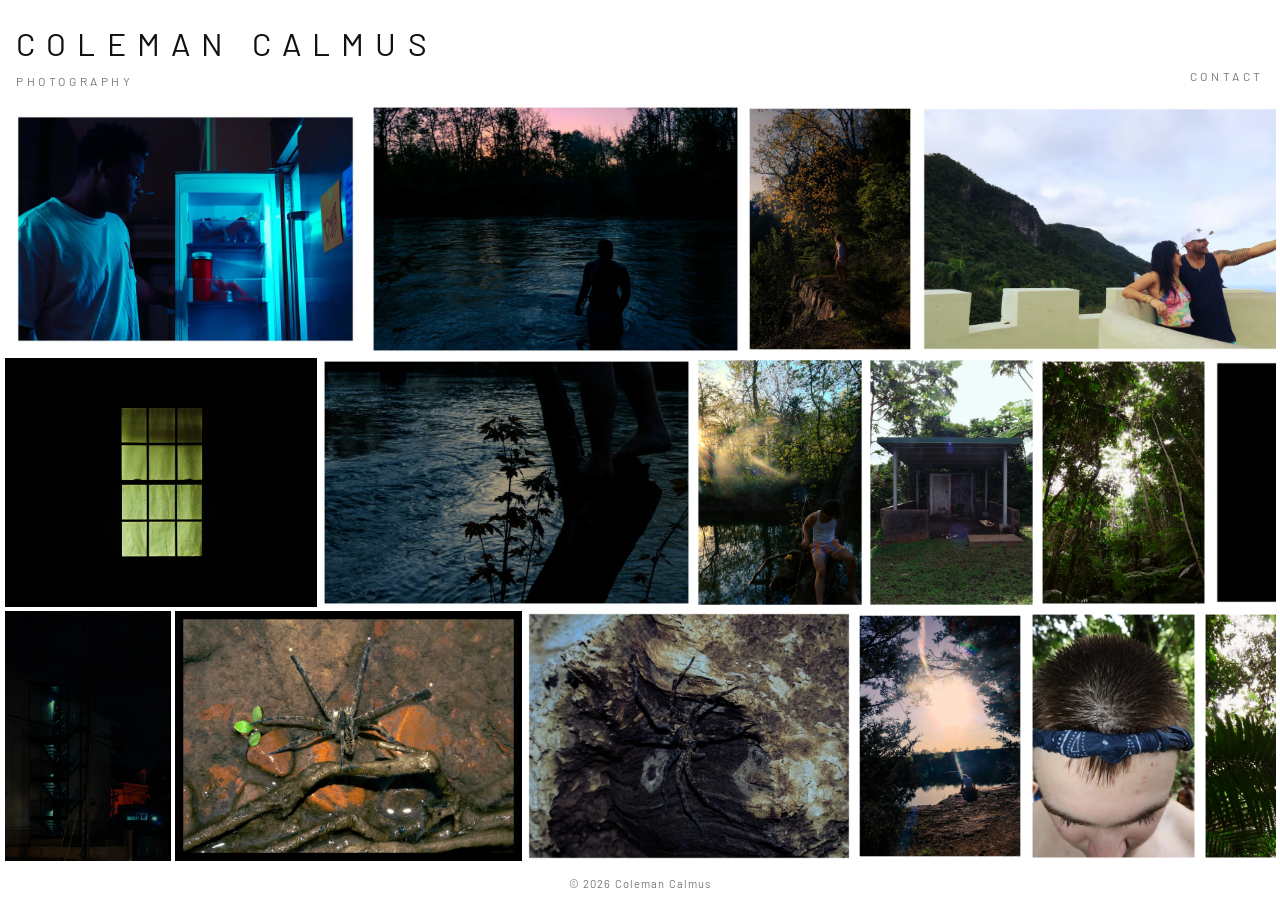
==== commit 2924ca2d: "Update photos (2026-10-30)" ====
--- a/site/index.html
+++ b/site/index.html
@@ -10,9 +10,9 @@
   <meta property="og:title" content="Coleman Calmus — Photography">
   <meta property="og:description" content="Photography by Coleman Calmus.">
   <meta property="og:type" content="website">
-  <link rel="icon" type="image/svg+xml" href="favicon.svg">
-  <link rel="icon" type="image/png" sizes="48x48" href="favicon-48.png">
-  <link rel="apple-touch-icon" href="apple-touch-icon.png">
+  <link rel="icon" type="image/svg+xml" href="favicon.svg?v=2">
+  <link rel="icon" type="image/png" sizes="48x48" href="favicon-48.png?v=2">
+  <link rel="apple-touch-icon" href="apple-touch-icon.png?v=2">
   <link rel="canonical" href="https://www.colemancalmus.com/">
   <link rel="preconnect" href="https://fonts.googleapis.com">
   <link rel="preconnect" href="https://fonts.gstatic.com" crossorigin>
--- a/site/style.css
+++ b/site/style.css
@@ -29,7 +29,7 @@
 .top {
   display: flex;
   justify-content: space-between;
-  align-items: center;
+  align-items: flex-end;
   gap: 16px;
   padding: 24px 16px 16px;
 }
@@ -61,7 +61,7 @@
 }
 
 .contact-panel {
-  position: fixed; inset: auto; top: 76px; right: 16px; margin: 0;
+  position: fixed; inset: auto; top: 96px; right: 16px; margin: 0;
   min-width: 220px; padding: 16px 20px;
   border: 1px solid #ddd; background: #fff; color: var(--text);
   box-shadow: 0 8px 30px rgba(0, 0, 0, .12);
@@ -74,7 +74,7 @@
    (width/height) fixes its width once its height is set by the lane. */
 main { flex: 1; min-height: 0; padding: 0 var(--gap); }
 
-.reel { height: 100%; overflow-x: auto; overflow-y: hidden; overscroll-behavior-x: contain; }
+.reel { height: 100%; overflow-x: auto; overflow-y: hidden; overscroll-behavior-x: contain; container-type: size; }
 
 .gallery {
   display: flex;
@@ -89,7 +89,8 @@
 .tile {
   flex: none;
   height: 100%;
-  aspect-ratio: var(--ar);
+  /* lane height = (reel height - scrollbar room - 2 gaps) / 3; width follows from the photo's ratio */
+  width: calc(var(--ar) * (100cqh - 10px - 2 * var(--gap)) / 3);
   margin: 0;
   padding: 0;
   border: 0;
@@ -97,6 +98,11 @@
   cursor: zoom-in;
   -webkit-tap-highlight-color: transparent;
 }
+
+.reel.looping { display: flex; scrollbar-width: none; }
+.reel.looping::-webkit-scrollbar { display: none; }
+.reel.looping .gallery { flex: none; margin-right: 96px; }
+@media (max-width: 700px) { .reel.looping .gallery { margin-right: 48px; } }
 
 .tile img {
   display: block;
@@ -123,7 +129,7 @@
   .name { letter-spacing: .2em; font-size: 1.05rem; }
   .contact-btn { letter-spacing: .2em; }
   .tagline { margin-top: 4px; font-size: 0.65rem; letter-spacing: .2em; }
-  .contact-panel { top: 54px; right: 12px; }
+  .contact-panel { top: 60px; right: 12px; }
 }
 
 /* Open just below the button (8px gap), right edges aligned. Browsers without anchor
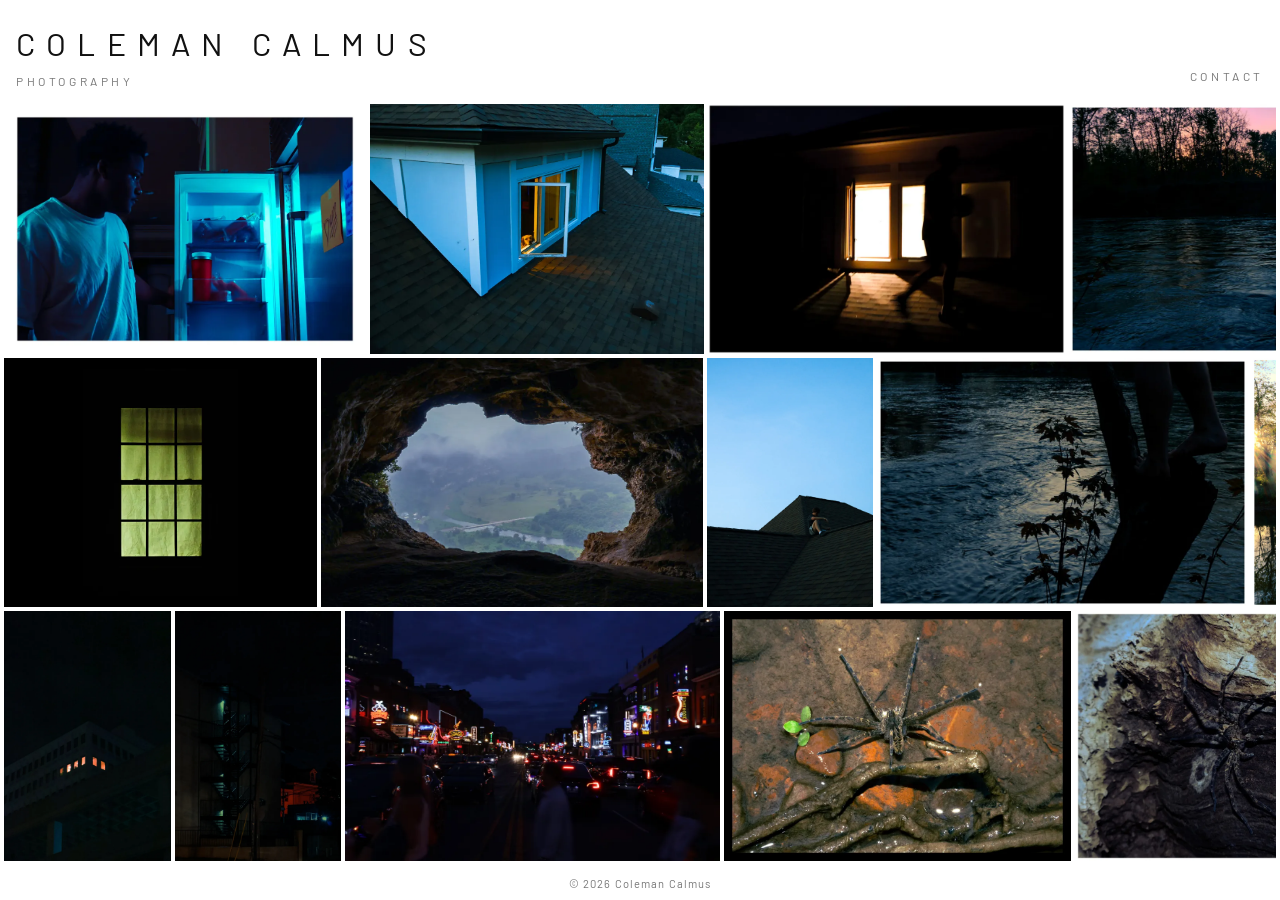
==== commit 9bc9486d: "Update photos (2026-10-30)" ====
--- a/site/index.html
+++ b/site/index.html
@@ -37,150 +37,165 @@
         <button class="tile" type="button" data-i="0" style="--ar:1.4473" data-full="full/img-0260.jpeg" data-caption="" aria-label="Open photo: IMG 0260">
           <img src="img/img-0260-960.webp" srcset="img/img-0260-480.webp 480w, img/img-0260-960.webp 960w, img/img-0260-1600.webp 1600w" sizes="(max-width: 700px) 60vw, 40vw" width="2210" height="1527" alt="IMG 0260" fetchpriority="high" loading="eager" decoding="async">
         </button>
-        <button class="tile" type="button" data-i="5" style="--ar:1.4861" data-full="full/img-4436-1.jpeg" data-caption="" aria-label="Open photo: IMG 4436 (1)">
-          <img src="img/img-4436-1-960.webp" srcset="img/img-4436-1-480.webp 480w, img/img-4436-1-960.webp 960w, img/img-4436-1-1600.webp 1600w" sizes="(max-width: 700px) 60vw, 40vw" width="2088" height="1405" alt="IMG 4436 (1)" loading="eager" decoding="async">
-        </button>
-        <button class="tile" type="button" data-i="8" style="--ar:0.6790" data-full="full/img-4444.jpeg" data-caption="" aria-label="Open photo: IMG 4444">
-          <img src="img/img-4444-960.webp" srcset="img/img-4444-480.webp 480w, img/img-4444-960.webp 960w, img/img-4444-1445.webp 1445w" sizes="(max-width: 700px) 60vw, 40vw" width="1445" height="2128" alt="IMG 4444" loading="lazy" decoding="async">
-        </button>
-        <button class="tile" type="button" data-i="11" style="--ar:1.4793" data-full="full/img-4997.jpeg" data-caption="" aria-label="Open photo: IMG 4997">
-          <img src="img/img-4997-960.webp" srcset="img/img-4997-480.webp 480w, img/img-4997-960.webp 960w, img/img-4997-1600.webp 1600w" sizes="(max-width: 700px) 60vw, 40vw" width="2108" height="1425" alt="IMG 4997" loading="lazy" decoding="async">
-        </button>
-        <button class="tile" type="button" data-i="16" style="--ar:0.6641" data-full="full/img-5219.jpeg" data-caption="" aria-label="Open photo: IMG 5219">
-          <img src="img/img-5219-960.webp" srcset="img/img-5219-480.webp 480w, img/img-5219-960.webp 960w, img/img-5219-1400.webp 1400w" sizes="(max-width: 700px) 60vw, 40vw" width="1400" height="2108" alt="IMG 5219" loading="lazy" decoding="async">
-        </button>
-        <button class="tile" type="button" data-i="18" style="--ar:0.6418" data-full="full/img-5221.jpeg" data-caption="" aria-label="Open photo: IMG 5221">
-          <img src="img/img-5221-960.webp" srcset="img/img-5221-480.webp 480w, img/img-5221-960.webp 960w, img/img-5221-1353.webp 1353w" sizes="(max-width: 700px) 60vw, 40vw" width="1353" height="2108" alt="IMG 5221" loading="lazy" decoding="async">
-        </button>
-        <button class="tile" type="button" data-i="21" style="--ar:0.6760" data-full="full/img-5227.jpeg" data-caption="" aria-label="Open photo: IMG 5227">
-          <img src="img/img-5227-960.webp" srcset="img/img-5227-480.webp 480w, img/img-5227-960.webp 960w, img/img-5227-1425.webp 1425w" sizes="(max-width: 700px) 60vw, 40vw" width="1425" height="2108" alt="IMG 5227" loading="lazy" decoding="async">
-        </button>
-        <button class="tile" type="button" data-i="23" style="--ar:1.4138" data-full="full/img-5229.jpeg" data-caption="" aria-label="Open photo: IMG 5229">
-          <img src="img/img-5229-960.webp" srcset="img/img-5229-480.webp 480w, img/img-5229-960.webp 960w, img/img-5229-1600.webp 1600w" sizes="(max-width: 700px) 60vw, 40vw" width="2108" height="1491" alt="IMG 5229" loading="lazy" decoding="async">
-        </button>
-        <button class="tile" type="button" data-i="27" style="--ar:0.6760" data-full="full/img-5263.jpeg" data-caption="" aria-label="Open photo: IMG 5263">
+        <button class="tile" type="button" data-i="6" style="--ar:1.3398" data-full="full/img-3253.jpeg" data-caption="" aria-label="Open photo: IMG 3253">
+          <img src="img/img-3253-960.webp" srcset="img/img-3253-480.webp 480w, img/img-3253-960.webp 960w, img/img-3253-1447.webp 1447w" sizes="(max-width: 700px) 60vw, 40vw" width="1447" height="1080" alt="IMG 3253" loading="lazy" decoding="async">
+        </button>
+        <button class="tile" type="button" data-i="8" style="--ar:1.4292" data-full="full/img-4069.jpeg" data-caption="" aria-label="Open photo: IMG 4069">
+          <img src="img/img-4069-960.webp" srcset="img/img-4069-480.webp 480w, img/img-4069-960.webp 960w, img/img-4069-1600.webp 1600w" sizes="(max-width: 700px) 60vw, 40vw" width="2068" height="1447" alt="IMG 4069" loading="lazy" decoding="async">
+        </button>
+        <button class="tile" type="button" data-i="11" style="--ar:1.4861" data-full="full/img-4436-1.jpeg" data-caption="" aria-label="Open photo: IMG 4436 (1)">
+          <img src="img/img-4436-1-960.webp" srcset="img/img-4436-1-480.webp 480w, img/img-4436-1-960.webp 960w, img/img-4436-1-1600.webp 1600w" sizes="(max-width: 700px) 60vw, 40vw" width="2088" height="1405" alt="IMG 4436 (1)" loading="lazy" decoding="async">
+        </button>
+        <button class="tile" type="button" data-i="16" style="--ar:1.8963" data-full="full/img-4654.jpeg" data-caption="" aria-label="Open photo: IMG 4654">
+          <img src="img/img-4654-960.webp" srcset="img/img-4654-480.webp 480w, img/img-4654-960.webp 960w, img/img-4654-1170.webp 1170w" sizes="(max-width: 700px) 60vw, 40vw" width="1170" height="617" alt="IMG 4654" loading="lazy" decoding="async">
+        </button>
+        <button class="tile" type="button" data-i="20" style="--ar:1.4793" data-full="full/img-5082.jpeg" data-caption="" aria-label="Open photo: IMG 5082">
+          <img src="img/img-5082-960.webp" srcset="img/img-5082-480.webp 480w, img/img-5082-960.webp 960w, img/img-5082-1600.webp 1600w" sizes="(max-width: 700px) 60vw, 40vw" width="2108" height="1425" alt="IMG 5082" loading="lazy" decoding="async">
+        </button>
+        <button class="tile" type="button" data-i="24" style="--ar:0.6191" data-full="full/img-5223.jpeg" data-caption="" aria-label="Open photo: IMG 5223">
+          <img src="img/img-5223-960.webp" srcset="img/img-5223-480.webp 480w, img/img-5223-960.webp 960w, img/img-5223-1305.webp 1305w" sizes="(max-width: 700px) 60vw, 40vw" width="1305" height="2108" alt="IMG 5223" loading="lazy" decoding="async">
+        </button>
+        <button class="tile" type="button" data-i="27" style="--ar:1.4138" data-full="full/img-5228.jpeg" data-caption="" aria-label="Open photo: IMG 5228">
+          <img src="img/img-5228-960.webp" srcset="img/img-5228-480.webp 480w, img/img-5228-960.webp 960w, img/img-5228-1600.webp 1600w" sizes="(max-width: 700px) 60vw, 40vw" width="2108" height="1491" alt="IMG 5228" loading="lazy" decoding="async">
+        </button>
+        <button class="tile" type="button" data-i="31" style="--ar:0.6760" data-full="full/img-5263.jpeg" data-caption="" aria-label="Open photo: IMG 5263">
           <img src="img/img-5263-960.webp" srcset="img/img-5263-480.webp 480w, img/img-5263-960.webp 960w, img/img-5263-1425.webp 1425w" sizes="(max-width: 700px) 60vw, 40vw" width="1425" height="2108" alt="IMG 5263" loading="lazy" decoding="async">
         </button>
-        <button class="tile" type="button" data-i="28" style="--ar:0.6755" data-full="full/img-5266.jpeg" data-caption="" aria-label="Open photo: IMG 5266">
+        <button class="tile" type="button" data-i="32" style="--ar:0.6755" data-full="full/img-5266.jpeg" data-caption="" aria-label="Open photo: IMG 5266">
           <img src="img/img-5266-960.webp" srcset="img/img-5266-480.webp 480w, img/img-5266-960.webp 960w, img/img-5266-1424.webp 1424w" sizes="(max-width: 700px) 60vw, 40vw" width="1424" height="2108" alt="IMG 5266" loading="lazy" decoding="async">
         </button>
-        <button class="tile" type="button" data-i="30" style="--ar:0.6760" data-full="full/img-5274.jpeg" data-caption="" aria-label="Open photo: IMG 5274">
-          <img src="img/img-5274-960.webp" srcset="img/img-5274-480.webp 480w, img/img-5274-960.webp 960w, img/img-5274-1425.webp 1425w" sizes="(max-width: 700px) 60vw, 40vw" width="1425" height="2108" alt="IMG 5274" loading="lazy" decoding="async">
-        </button>
-        <button class="tile" type="button" data-i="33" style="--ar:0.7858" data-full="full/img-8213.jpeg" data-caption="" aria-label="Open photo: IMG 8213">
-          <img src="img/img-8213-960.webp" srcset="img/img-8213-480.webp 480w, img/img-8213-960.webp 960w, img/img-8213-1600.webp 1600w" sizes="(max-width: 700px) 60vw, 40vw" width="1625" height="2068" alt="IMG 8213" loading="lazy" decoding="async">
-        </button>
-        <button class="tile" type="button" data-i="36" style="--ar:0.6298" data-full="full/img-8821.jpeg" data-caption="" aria-label="Open photo: IMG 8821">
-          <img src="img/img-8821-960.webp" srcset="img/img-8821-480.webp 480w, img/img-8821-960.webp 960w, img/img-8821-1315.webp 1315w" sizes="(max-width: 700px) 60vw, 40vw" width="1315" height="2088" alt="IMG 8821" loading="lazy" decoding="async">
-        </button>
-        <button class="tile" type="button" data-i="38" style="--ar:0.7184" data-full="full/img-8825.jpeg" data-caption="" aria-label="Open photo: IMG 8825">
-          <img src="img/img-8825-960.webp" srcset="img/img-8825-480.webp 480w, img/img-8825-960.webp 960w, img/img-8825-1500.webp 1500w" sizes="(max-width: 700px) 60vw, 40vw" width="1500" height="2088" alt="IMG 8825" loading="lazy" decoding="async">
-        </button>
-        <button class="tile" type="button" data-i="40" style="--ar:1.2496" data-full="full/img-8828-1.jpeg" data-caption="" aria-label="Open photo: IMG 8828 (1)">
-          <img src="img/img-8828-1-960.webp" srcset="img/img-8828-1-480.webp 480w, img/img-8828-1-960.webp 960w, img/img-8828-1-1600.webp 1600w" sizes="(max-width: 700px) 60vw, 40vw" width="2088" height="1671" alt="IMG 8828 (1)" loading="lazy" decoding="async">
-        </button>
-        <button class="tile" type="button" data-i="44" style="--ar:1.5011" data-full="full/img-8834.jpeg" data-caption="" aria-label="Open photo: IMG 8834">
-          <img src="img/img-8834-960.webp" srcset="img/img-8834-480.webp 480w, img/img-8834-960.webp 960w, img/img-8834-1600.webp 1600w" sizes="(max-width: 700px) 60vw, 40vw" width="2088" height="1391" alt="IMG 8834" loading="lazy" decoding="async">
-        </button>
-        <button class="tile" type="button" data-i="47" style="--ar:0.6729" data-full="full/img-8845.jpeg" data-caption="" aria-label="Open photo: IMG 8845">
-          <img src="img/img-8845-960.webp" srcset="img/img-8845-480.webp 480w, img/img-8845-960.webp 960w, img/img-8845-1405.webp 1405w" sizes="(max-width: 700px) 60vw, 40vw" width="1405" height="2088" alt="IMG 8845" loading="lazy" decoding="async">
+        <button class="tile" type="button" data-i="35" style="--ar:0.6760" data-full="full/img-5275-1.jpeg" data-caption="" aria-label="Open photo: IMG 5275 (1)">
+          <img src="img/img-5275-1-960.webp" srcset="img/img-5275-1-480.webp 480w, img/img-5275-1-960.webp 960w, img/img-5275-1-1425.webp 1425w" sizes="(max-width: 700px) 60vw, 40vw" width="1425" height="2108" alt="IMG 5275 (1)" loading="lazy" decoding="async">
+        </button>
+        <button class="tile" type="button" data-i="38" style="--ar:1.4931" data-full="full/img-8218.jpeg" data-caption="" aria-label="Open photo: IMG 8218">
+          <img src="img/img-8218-960.webp" srcset="img/img-8218-480.webp 480w, img/img-8218-960.webp 960w, img/img-8218-1600.webp 1600w" sizes="(max-width: 700px) 60vw, 40vw" width="2068" height="1385" alt="IMG 8218" loading="lazy" decoding="async">
+        </button>
+        <button class="tile" type="button" data-i="44" style="--ar:1.5549" data-full="full/img-8616.jpeg" data-caption="" aria-label="Open photo: IMG 8616">
+          <img src="img/img-8616-960.webp" srcset="img/img-8616-480.webp 480w, img/img-8616-960.webp 960w, img/img-8616-1062.webp 1062w" sizes="(max-width: 700px) 60vw, 40vw" width="1062" height="683" alt="IMG 8616" loading="lazy" decoding="async">
+        </button>
+        <button class="tile" type="button" data-i="48" style="--ar:0.6772" data-full="full/img-8827.jpeg" data-caption="" aria-label="Open photo: IMG 8827">
+          <img src="img/img-8827-960.webp" srcset="img/img-8827-480.webp 480w, img/img-8827-960.webp 960w, img/img-8827-1414.webp 1414w" sizes="(max-width: 700px) 60vw, 40vw" width="1414" height="2088" alt="IMG 8827" loading="lazy" decoding="async">
+        </button>
+        <button class="tile" type="button" data-i="50" style="--ar:1.2496" data-full="full/img-8829.jpeg" data-caption="" aria-label="Open photo: IMG 8829">
+          <img src="img/img-8829-960.webp" srcset="img/img-8829-480.webp 480w, img/img-8829-960.webp 960w, img/img-8829-1600.webp 1600w" sizes="(max-width: 700px) 60vw, 40vw" width="2088" height="1671" alt="IMG 8829" loading="lazy" decoding="async">
         </button>
       </div>
       <div class="lane">
         <button class="tile" type="button" data-i="1" style="--ar:1.2502" data-full="full/img-0337.jpeg" data-caption="" aria-label="Open photo: IMG 0337">
           <img src="img/img-0337-960.webp" srcset="img/img-0337-480.webp 480w, img/img-0337-960.webp 960w, img/img-0337-1600.webp 1600w" sizes="(max-width: 700px) 60vw, 40vw" width="2763" height="2210" alt="IMG 0337" loading="eager" decoding="async">
         </button>
-        <button class="tile" type="button" data-i="4" style="--ar:1.4861" data-full="full/img-4433.jpeg" data-caption="" aria-label="Open photo: IMG 4433">
-          <img src="img/img-4433-960.webp" srcset="img/img-4433-480.webp 480w, img/img-4433-960.webp 960w, img/img-4433-1600.webp 1600w" sizes="(max-width: 700px) 60vw, 40vw" width="2088" height="1405" alt="IMG 4433" loading="eager" decoding="async">
-        </button>
-        <button class="tile" type="button" data-i="7" style="--ar:0.6729" data-full="full/img-4439.jpeg" data-caption="" aria-label="Open photo: IMG 4439">
+        <button class="tile" type="button" data-i="4" style="--ar:1.5315" data-full="full/img-2818.jpeg" data-caption="" aria-label="Open photo: IMG 2818">
+          <img src="img/img-2818-960.webp" srcset="img/img-2818-480.webp 480w, img/img-2818-960.webp 960w, img/img-2818-1579.webp 1579w" sizes="(max-width: 700px) 60vw, 40vw" width="1579" height="1031" alt="IMG 2818" loading="eager" decoding="async">
+        </button>
+        <button class="tile" type="button" data-i="7" style="--ar:0.6667" data-full="full/img-3271.jpeg" data-caption="" aria-label="Open photo: IMG 3271">
+          <img src="img/img-3271-960.webp" srcset="img/img-3271-480.webp 480w, img/img-3271-960.webp 960w, img/img-3271-1080.webp 1080w" sizes="(max-width: 700px) 60vw, 40vw" width="1080" height="1620" alt="IMG 3271" loading="lazy" decoding="async">
+        </button>
+        <button class="tile" type="button" data-i="10" style="--ar:1.4861" data-full="full/img-4433.jpeg" data-caption="" aria-label="Open photo: IMG 4433">
+          <img src="img/img-4433-960.webp" srcset="img/img-4433-480.webp 480w, img/img-4433-960.webp 960w, img/img-4433-1600.webp 1600w" sizes="(max-width: 700px) 60vw, 40vw" width="2088" height="1405" alt="IMG 4433" loading="lazy" decoding="async">
+        </button>
+        <button class="tile" type="button" data-i="13" style="--ar:0.6729" data-full="full/img-4439.jpeg" data-caption="" aria-label="Open photo: IMG 4439">
           <img src="img/img-4439-960.webp" srcset="img/img-4439-480.webp 480w, img/img-4439-960.webp 960w, img/img-4439-1405.webp 1405w" sizes="(max-width: 700px) 60vw, 40vw" width="1405" height="2088" alt="IMG 4439" loading="lazy" decoding="async">
         </button>
-        <button class="tile" type="button" data-i="10" style="--ar:0.6715" data-full="full/img-4988.jpeg" data-caption="" aria-label="Open photo: IMG 4988">
+        <button class="tile" type="button" data-i="15" style="--ar:0.6790" data-full="full/img-4445.jpeg" data-caption="" aria-label="Open photo: IMG 4445">
+          <img src="img/img-4445-960.webp" srcset="img/img-4445-480.webp 480w, img/img-4445-960.webp 960w, img/img-4445-1445.webp 1445w" sizes="(max-width: 700px) 60vw, 40vw" width="1445" height="2128" alt="IMG 4445" loading="lazy" decoding="async">
+        </button>
+        <button class="tile" type="button" data-i="18" style="--ar:0.6715" data-full="full/img-4988.jpeg" data-caption="" aria-label="Open photo: IMG 4988">
           <img src="img/img-4988-960.webp" srcset="img/img-4988-480.webp 480w, img/img-4988-960.webp 960w, img/img-4988-1402.webp 1402w" sizes="(max-width: 700px) 60vw, 40vw" width="1402" height="2088" alt="IMG 4988" loading="lazy" decoding="async">
         </button>
-        <button class="tile" type="button" data-i="13" style="--ar:0.6760" data-full="full/img-5009.jpeg" data-caption="" aria-label="Open photo: IMG 5009">
-          <img src="img/img-5009-960.webp" srcset="img/img-5009-480.webp 480w, img/img-5009-960.webp 960w, img/img-5009-1425.webp 1425w" sizes="(max-width: 700px) 60vw, 40vw" width="1425" height="2108" alt="IMG 5009" loading="lazy" decoding="async">
-        </button>
-        <button class="tile" type="button" data-i="15" style="--ar:1.4793" data-full="full/img-5082.jpeg" data-caption="" aria-label="Open photo: IMG 5082">
-          <img src="img/img-5082-960.webp" srcset="img/img-5082-480.webp 480w, img/img-5082-960.webp 960w, img/img-5082-1600.webp 1600w" sizes="(max-width: 700px) 60vw, 40vw" width="2108" height="1425" alt="IMG 5082" loading="lazy" decoding="async">
-        </button>
-        <button class="tile" type="button" data-i="20" style="--ar:1.4793" data-full="full/img-5224.jpeg" data-caption="" aria-label="Open photo: IMG 5224">
+        <button class="tile" type="button" data-i="19" style="--ar:1.4793" data-full="full/img-4997.jpeg" data-caption="" aria-label="Open photo: IMG 4997">
+          <img src="img/img-4997-960.webp" srcset="img/img-4997-480.webp 480w, img/img-4997-960.webp 960w, img/img-4997-1600.webp 1600w" sizes="(max-width: 700px) 60vw, 40vw" width="2108" height="1425" alt="IMG 4997" loading="lazy" decoding="async">
+        </button>
+        <button class="tile" type="button" data-i="22" style="--ar:0.6523" data-full="full/img-5220-1.jpeg" data-caption="" aria-label="Open photo: IMG 5220 (1)">
+          <img src="img/img-5220-1-960.webp" srcset="img/img-5220-1-480.webp 480w, img/img-5220-1-960.webp 960w, img/img-5220-1-1375.webp 1375w" sizes="(max-width: 700px) 60vw, 40vw" width="1375" height="2108" alt="IMG 5220 (1)" loading="lazy" decoding="async">
+        </button>
+        <button class="tile" type="button" data-i="25" style="--ar:1.4793" data-full="full/img-5224.jpeg" data-caption="" aria-label="Open photo: IMG 5224">
           <img src="img/img-5224-960.webp" srcset="img/img-5224-480.webp 480w, img/img-5224-960.webp 960w, img/img-5224-1600.webp 1600w" sizes="(max-width: 700px) 60vw, 40vw" width="2108" height="1425" alt="IMG 5224" loading="lazy" decoding="async">
         </button>
-        <button class="tile" type="button" data-i="24" style="--ar:0.6760" data-full="full/img-5230.jpeg" data-caption="" aria-label="Open photo: IMG 5230">
-          <img src="img/img-5230-960.webp" srcset="img/img-5230-480.webp 480w, img/img-5230-960.webp 960w, img/img-5230-1425.webp 1425w" sizes="(max-width: 700px) 60vw, 40vw" width="1425" height="2108" alt="IMG 5230" loading="lazy" decoding="async">
-        </button>
-        <button class="tile" type="button" data-i="26" style="--ar:1.4488" data-full="full/img-5237.jpeg" data-caption="" aria-label="Open photo: IMG 5237">
-          <img src="img/img-5237-960.webp" srcset="img/img-5237-480.webp 480w, img/img-5237-960.webp 960w, img/img-5237-1600.webp 1600w" sizes="(max-width: 700px) 60vw, 40vw" width="2108" height="1455" alt="IMG 5237" loading="lazy" decoding="async">
-        </button>
-        <button class="tile" type="button" data-i="31" style="--ar:0.6760" data-full="full/img-5275-1.jpeg" data-caption="" aria-label="Open photo: IMG 5275 (1)">
-          <img src="img/img-5275-1-960.webp" srcset="img/img-5275-1-480.webp 480w, img/img-5275-1-960.webp 960w, img/img-5275-1-1425.webp 1425w" sizes="(max-width: 700px) 60vw, 40vw" width="1425" height="2108" alt="IMG 5275 (1)" loading="lazy" decoding="async">
-        </button>
-        <button class="tile" type="button" data-i="34" style="--ar:1.4931" data-full="full/img-8218.jpeg" data-caption="" aria-label="Open photo: IMG 8218">
-          <img src="img/img-8218-960.webp" srcset="img/img-8218-480.webp 480w, img/img-8218-960.webp 960w, img/img-8218-1600.webp 1600w" sizes="(max-width: 700px) 60vw, 40vw" width="2068" height="1385" alt="IMG 8218" loading="lazy" decoding="async">
-        </button>
-        <button class="tile" type="button" data-i="39" style="--ar:0.6772" data-full="full/img-8827.jpeg" data-caption="" aria-label="Open photo: IMG 8827">
-          <img src="img/img-8827-960.webp" srcset="img/img-8827-480.webp 480w, img/img-8827-960.webp 960w, img/img-8827-1414.webp 1414w" sizes="(max-width: 700px) 60vw, 40vw" width="1414" height="2088" alt="IMG 8827" loading="lazy" decoding="async">
-        </button>
-        <button class="tile" type="button" data-i="42" style="--ar:0.6710" data-full="full/img-8830.jpeg" data-caption="" aria-label="Open photo: IMG 8830">
-          <img src="img/img-8830-960.webp" srcset="img/img-8830-480.webp 480w, img/img-8830-960.webp 960w, img/img-8830-1401.webp 1401w" sizes="(max-width: 700px) 60vw, 40vw" width="1401" height="2088" alt="IMG 8830" loading="lazy" decoding="async">
-        </button>
-        <button class="tile" type="button" data-i="43" style="--ar:0.7198" data-full="full/img-8832.jpeg" data-caption="" aria-label="Open photo: IMG 8832">
-          <img src="img/img-8832-960.webp" srcset="img/img-8832-480.webp 480w, img/img-8832-960.webp 960w, img/img-8832-1503.webp 1503w" sizes="(max-width: 700px) 60vw, 40vw" width="1503" height="2088" alt="IMG 8832" loading="lazy" decoding="async">
-        </button>
-        <button class="tile" type="button" data-i="46" style="--ar:1.4301" data-full="full/img-8842.jpeg" data-caption="" aria-label="Open photo: IMG 8842">
-          <img src="img/img-8842-960.webp" srcset="img/img-8842-480.webp 480w, img/img-8842-960.webp 960w, img/img-8842-1600.webp 1600w" sizes="(max-width: 700px) 60vw, 40vw" width="2088" height="1460" alt="IMG 8842" loading="lazy" decoding="async">
+        <button class="tile" type="button" data-i="29" style="--ar:1.3600" data-full="full/img-5231.jpeg" data-caption="" aria-label="Open photo: IMG 5231">
+          <img src="img/img-5231-960.webp" srcset="img/img-5231-480.webp 480w, img/img-5231-960.webp 960w, img/img-5231-1600.webp 1600w" sizes="(max-width: 700px) 60vw, 40vw" width="2108" height="1550" alt="IMG 5231" loading="lazy" decoding="async">
+        </button>
+        <button class="tile" type="button" data-i="33" style="--ar:0.6675" data-full="full/img-5273.jpeg" data-caption="" aria-label="Open photo: IMG 5273">
+          <img src="img/img-5273-960.webp" srcset="img/img-5273-480.webp 480w, img/img-5273-960.webp 960w, img/img-5273-1407.webp 1407w" sizes="(max-width: 700px) 60vw, 40vw" width="1407" height="2108" alt="IMG 5273" loading="lazy" decoding="async">
+        </button>
+        <button class="tile" type="button" data-i="36" style="--ar:0.6670" data-full="full/img-5310.jpeg" data-caption="" aria-label="Open photo: IMG 5310">
+          <img src="img/img-5310-960.webp" srcset="img/img-5310-480.webp 480w, img/img-5310-960.webp 960w, img/img-5310-1406.webp 1406w" sizes="(max-width: 700px) 60vw, 40vw" width="1406" height="2108" alt="IMG 5310" loading="lazy" decoding="async">
+        </button>
+        <button class="tile" type="button" data-i="39" style="--ar:0.6591" data-full="full/img-8374.jpeg" data-caption="" aria-label="Open photo: IMG 8374">
+          <img src="img/img-8374-960.webp" srcset="img/img-8374-480.webp 480w, img/img-8374-960.webp 960w, img/img-8374-1363.webp 1363w" sizes="(max-width: 700px) 60vw, 40vw" width="1363" height="2068" alt="IMG 8374" loading="lazy" decoding="async">
+        </button>
+        <button class="tile" type="button" data-i="41" style="--ar:0.6672" data-full="full/img-8610.jpeg" data-caption="" aria-label="Open photo: IMG 8610">
+          <img src="img/img-8610-886.webp" srcset="img/img-8610-480.webp 480w, img/img-8610-886.webp 886w" sizes="(max-width: 700px) 60vw, 40vw" width="886" height="1328" alt="IMG 8610" loading="lazy" decoding="async">
+        </button>
+        <button class="tile" type="button" data-i="43" style="--ar:0.6649" data-full="full/img-8614.jpeg" data-caption="" aria-label="Open photo: IMG 8614">
+          <img src="img/img-8614-879.webp" srcset="img/img-8614-480.webp 480w, img/img-8614-879.webp 879w" sizes="(max-width: 700px) 60vw, 40vw" width="879" height="1322" alt="IMG 8614" loading="lazy" decoding="async">
+        </button>
+        <button class="tile" type="button" data-i="45" style="--ar:0.6298" data-full="full/img-8821.jpeg" data-caption="" aria-label="Open photo: IMG 8821">
+          <img src="img/img-8821-960.webp" srcset="img/img-8821-480.webp 480w, img/img-8821-960.webp 960w, img/img-8821-1315.webp 1315w" sizes="(max-width: 700px) 60vw, 40vw" width="1315" height="2088" alt="IMG 8821" loading="lazy" decoding="async">
+        </button>
+        <button class="tile" type="button" data-i="47" style="--ar:0.7184" data-full="full/img-8825.jpeg" data-caption="" aria-label="Open photo: IMG 8825">
+          <img src="img/img-8825-960.webp" srcset="img/img-8825-480.webp 480w, img/img-8825-960.webp 960w, img/img-8825-1500.webp 1500w" sizes="(max-width: 700px) 60vw, 40vw" width="1500" height="2088" alt="IMG 8825" loading="lazy" decoding="async">
+        </button>
+        <button class="tile" type="button" data-i="49" style="--ar:1.2496" data-full="full/img-8828-1.jpeg" data-caption="" aria-label="Open photo: IMG 8828 (1)">
+          <img src="img/img-8828-1-960.webp" srcset="img/img-8828-1-480.webp 480w, img/img-8828-1-960.webp 960w, img/img-8828-1-1600.webp 1600w" sizes="(max-width: 700px) 60vw, 40vw" width="2088" height="1671" alt="IMG 8828 (1)" loading="lazy" decoding="async">
         </button>
       </div>
       <div class="lane">
-        <button class="tile" type="button" data-i="2" style="--ar:0.6667" data-full="full/img-1780.jpeg" data-caption="" aria-label="Open photo: IMG 1780">
+        <button class="tile" type="button" data-i="2" style="--ar:0.6665" data-full="full/img-1744.jpeg" data-caption="" aria-label="Open photo: IMG 1744">
+          <img src="img/img-1744-960.webp" srcset="img/img-1744-480.webp 480w, img/img-1744-960.webp 960w, img/img-1744-1053.webp 1053w" sizes="(max-width: 700px) 60vw, 40vw" width="1053" height="1580" alt="IMG 1744" loading="eager" decoding="async">
+        </button>
+        <button class="tile" type="button" data-i="3" style="--ar:0.6667" data-full="full/img-1780.jpeg" data-caption="" aria-label="Open photo: IMG 1780">
           <img src="img/img-1780-960.webp" srcset="img/img-1780-480.webp 480w, img/img-1780-960.webp 960w, img/img-1780-1080.webp 1080w" sizes="(max-width: 700px) 60vw, 40vw" width="1080" height="1620" alt="IMG 1780" loading="eager" decoding="async">
         </button>
-        <button class="tile" type="button" data-i="3" style="--ar:1.3907" data-full="full/img-4430.jpeg" data-caption="" aria-label="Open photo: IMG 4430">
-          <img src="img/img-4430-960.webp" srcset="img/img-4430-480.webp 480w, img/img-4430-960.webp 960w, img/img-4430-1600.webp 1600w" sizes="(max-width: 700px) 60vw, 40vw" width="2150" height="1546" alt="IMG 4430" loading="eager" decoding="async">
-        </button>
-        <button class="tile" type="button" data-i="6" style="--ar:1.3026" data-full="full/img-4438.jpeg" data-caption="" aria-label="Open photo: IMG 4438">
+        <button class="tile" type="button" data-i="5" style="--ar:1.5000" data-full="full/img-2970.jpeg" data-caption="" aria-label="Open photo: IMG 2970">
+          <img src="img/img-2970-960.webp" srcset="img/img-2970-480.webp 480w, img/img-2970-960.webp 960w, img/img-2970-1600.webp 1600w" sizes="(max-width: 700px) 60vw, 40vw" width="1620" height="1080" alt="IMG 2970" loading="eager" decoding="async">
+        </button>
+        <button class="tile" type="button" data-i="9" style="--ar:1.3907" data-full="full/img-4430.jpeg" data-caption="" aria-label="Open photo: IMG 4430">
+          <img src="img/img-4430-960.webp" srcset="img/img-4430-480.webp 480w, img/img-4430-960.webp 960w, img/img-4430-1600.webp 1600w" sizes="(max-width: 700px) 60vw, 40vw" width="2150" height="1546" alt="IMG 4430" loading="lazy" decoding="async">
+        </button>
+        <button class="tile" type="button" data-i="12" style="--ar:1.3026" data-full="full/img-4438.jpeg" data-caption="" aria-label="Open photo: IMG 4438">
           <img src="img/img-4438-960.webp" srcset="img/img-4438-480.webp 480w, img/img-4438-960.webp 960w, img/img-4438-1600.webp 1600w" sizes="(max-width: 700px) 60vw, 40vw" width="2088" height="1603" alt="IMG 4438" loading="lazy" decoding="async">
         </button>
-        <button class="tile" type="button" data-i="9" style="--ar:0.6790" data-full="full/img-4445.jpeg" data-caption="" aria-label="Open photo: IMG 4445">
-          <img src="img/img-4445-960.webp" srcset="img/img-4445-480.webp 480w, img/img-4445-960.webp 960w, img/img-4445-1445.webp 1445w" sizes="(max-width: 700px) 60vw, 40vw" width="1445" height="2128" alt="IMG 4445" loading="lazy" decoding="async">
-        </button>
-        <button class="tile" type="button" data-i="12" style="--ar:0.6760" data-full="full/img-5006.jpeg" data-caption="" aria-label="Open photo: IMG 5006">
-          <img src="img/img-5006-960.webp" srcset="img/img-5006-480.webp 480w, img/img-5006-960.webp 960w, img/img-5006-1425.webp 1425w" sizes="(max-width: 700px) 60vw, 40vw" width="1425" height="2108" alt="IMG 5006" loading="lazy" decoding="async">
-        </button>
-        <button class="tile" type="button" data-i="14" style="--ar:0.6760" data-full="full/img-5010.jpeg" data-caption="" aria-label="Open photo: IMG 5010">
-          <img src="img/img-5010-960.webp" srcset="img/img-5010-480.webp 480w, img/img-5010-960.webp 960w, img/img-5010-1425.webp 1425w" sizes="(max-width: 700px) 60vw, 40vw" width="1425" height="2108" alt="IMG 5010" loading="lazy" decoding="async">
-        </button>
-        <button class="tile" type="button" data-i="17" style="--ar:0.6523" data-full="full/img-5220-1.jpeg" data-caption="" aria-label="Open photo: IMG 5220 (1)">
-          <img src="img/img-5220-1-960.webp" srcset="img/img-5220-1-480.webp 480w, img/img-5220-1-960.webp 960w, img/img-5220-1-1375.webp 1375w" sizes="(max-width: 700px) 60vw, 40vw" width="1375" height="2108" alt="IMG 5220 (1)" loading="lazy" decoding="async">
-        </button>
-        <button class="tile" type="button" data-i="19" style="--ar:0.6191" data-full="full/img-5223.jpeg" data-caption="" aria-label="Open photo: IMG 5223">
-          <img src="img/img-5223-960.webp" srcset="img/img-5223-480.webp 480w, img/img-5223-960.webp 960w, img/img-5223-1305.webp 1305w" sizes="(max-width: 700px) 60vw, 40vw" width="1305" height="2108" alt="IMG 5223" loading="lazy" decoding="async">
-        </button>
-        <button class="tile" type="button" data-i="22" style="--ar:1.4138" data-full="full/img-5228.jpeg" data-caption="" aria-label="Open photo: IMG 5228">
-          <img src="img/img-5228-960.webp" srcset="img/img-5228-480.webp 480w, img/img-5228-960.webp 960w, img/img-5228-1600.webp 1600w" sizes="(max-width: 700px) 60vw, 40vw" width="2108" height="1491" alt="IMG 5228" loading="lazy" decoding="async">
-        </button>
-        <button class="tile" type="button" data-i="25" style="--ar:1.3600" data-full="full/img-5231.jpeg" data-caption="" aria-label="Open photo: IMG 5231">
-          <img src="img/img-5231-960.webp" srcset="img/img-5231-480.webp 480w, img/img-5231-960.webp 960w, img/img-5231-1600.webp 1600w" sizes="(max-width: 700px) 60vw, 40vw" width="2108" height="1550" alt="IMG 5231" loading="lazy" decoding="async">
-        </button>
-        <button class="tile" type="button" data-i="29" style="--ar:0.6675" data-full="full/img-5273.jpeg" data-caption="" aria-label="Open photo: IMG 5273">
-          <img src="img/img-5273-960.webp" srcset="img/img-5273-480.webp 480w, img/img-5273-960.webp 960w, img/img-5273-1407.webp 1407w" sizes="(max-width: 700px) 60vw, 40vw" width="1407" height="2108" alt="IMG 5273" loading="lazy" decoding="async">
-        </button>
-        <button class="tile" type="button" data-i="32" style="--ar:0.6670" data-full="full/img-5310.jpeg" data-caption="" aria-label="Open photo: IMG 5310">
-          <img src="img/img-5310-960.webp" srcset="img/img-5310-480.webp 480w, img/img-5310-960.webp 960w, img/img-5310-1406.webp 1406w" sizes="(max-width: 700px) 60vw, 40vw" width="1406" height="2108" alt="IMG 5310" loading="lazy" decoding="async">
-        </button>
-        <button class="tile" type="button" data-i="35" style="--ar:0.6591" data-full="full/img-8374.jpeg" data-caption="" aria-label="Open photo: IMG 8374">
-          <img src="img/img-8374-960.webp" srcset="img/img-8374-480.webp 480w, img/img-8374-960.webp 960w, img/img-8374-1363.webp 1363w" sizes="(max-width: 700px) 60vw, 40vw" width="1363" height="2068" alt="IMG 8374" loading="lazy" decoding="async">
-        </button>
-        <button class="tile" type="button" data-i="37" style="--ar:1.2495" data-full="full/img-8824.jpeg" data-caption="" aria-label="Open photo: IMG 8824">
+        <button class="tile" type="button" data-i="14" style="--ar:0.6790" data-full="full/img-4444.jpeg" data-caption="" aria-label="Open photo: IMG 4444">
+          <img src="img/img-4444-960.webp" srcset="img/img-4444-480.webp 480w, img/img-4444-960.webp 960w, img/img-4444-1445.webp 1445w" sizes="(max-width: 700px) 60vw, 40vw" width="1445" height="2128" alt="IMG 4444" loading="lazy" decoding="async">
+        </button>
+        <button class="tile" type="button" data-i="17" style="--ar:1.7945" data-full="full/img-4659.jpeg" data-caption="" aria-label="Open photo: IMG 4659">
+          <img src="img/img-4659-960.webp" srcset="img/img-4659-480.webp 480w, img/img-4659-960.webp 960w, img/img-4659-1170.webp 1170w" sizes="(max-width: 700px) 60vw, 40vw" width="1170" height="652" alt="IMG 4659" loading="lazy" decoding="async">
+        </button>
+        <button class="tile" type="button" data-i="21" style="--ar:0.6641" data-full="full/img-5219.jpeg" data-caption="" aria-label="Open photo: IMG 5219">
+          <img src="img/img-5219-960.webp" srcset="img/img-5219-480.webp 480w, img/img-5219-960.webp 960w, img/img-5219-1400.webp 1400w" sizes="(max-width: 700px) 60vw, 40vw" width="1400" height="2108" alt="IMG 5219" loading="lazy" decoding="async">
+        </button>
+        <button class="tile" type="button" data-i="23" style="--ar:0.6418" data-full="full/img-5221.jpeg" data-caption="" aria-label="Open photo: IMG 5221">
+          <img src="img/img-5221-960.webp" srcset="img/img-5221-480.webp 480w, img/img-5221-960.webp 960w, img/img-5221-1353.webp 1353w" sizes="(max-width: 700px) 60vw, 40vw" width="1353" height="2108" alt="IMG 5221" loading="lazy" decoding="async">
+        </button>
+        <button class="tile" type="button" data-i="26" style="--ar:0.6760" data-full="full/img-5227.jpeg" data-caption="" aria-label="Open photo: IMG 5227">
+          <img src="img/img-5227-960.webp" srcset="img/img-5227-480.webp 480w, img/img-5227-960.webp 960w, img/img-5227-1425.webp 1425w" sizes="(max-width: 700px) 60vw, 40vw" width="1425" height="2108" alt="IMG 5227" loading="lazy" decoding="async">
+        </button>
+        <button class="tile" type="button" data-i="28" style="--ar:0.6760" data-full="full/img-5230.jpeg" data-caption="" aria-label="Open photo: IMG 5230">
+          <img src="img/img-5230-960.webp" srcset="img/img-5230-480.webp 480w, img/img-5230-960.webp 960w, img/img-5230-1425.webp 1425w" sizes="(max-width: 700px) 60vw, 40vw" width="1425" height="2108" alt="IMG 5230" loading="lazy" decoding="async">
+        </button>
+        <button class="tile" type="button" data-i="30" style="--ar:1.4488" data-full="full/img-5237.jpeg" data-caption="" aria-label="Open photo: IMG 5237">
+          <img src="img/img-5237-960.webp" srcset="img/img-5237-480.webp 480w, img/img-5237-960.webp 960w, img/img-5237-1600.webp 1600w" sizes="(max-width: 700px) 60vw, 40vw" width="2108" height="1455" alt="IMG 5237" loading="lazy" decoding="async">
+        </button>
+        <button class="tile" type="button" data-i="34" style="--ar:0.6760" data-full="full/img-5274.jpeg" data-caption="" aria-label="Open photo: IMG 5274">
+          <img src="img/img-5274-960.webp" srcset="img/img-5274-480.webp 480w, img/img-5274-960.webp 960w, img/img-5274-1425.webp 1425w" sizes="(max-width: 700px) 60vw, 40vw" width="1425" height="2108" alt="IMG 5274" loading="lazy" decoding="async">
+        </button>
+        <button class="tile" type="button" data-i="37" style="--ar:0.7858" data-full="full/img-8213.jpeg" data-caption="" aria-label="Open photo: IMG 8213">
+          <img src="img/img-8213-960.webp" srcset="img/img-8213-480.webp 480w, img/img-8213-960.webp 960w, img/img-8213-1600.webp 1600w" sizes="(max-width: 700px) 60vw, 40vw" width="1625" height="2068" alt="IMG 8213" loading="lazy" decoding="async">
+        </button>
+        <button class="tile" type="button" data-i="40" style="--ar:0.6697" data-full="full/img-8377.jpeg" data-caption="" aria-label="Open photo: IMG 8377">
+          <img src="img/img-8377-960.webp" srcset="img/img-8377-480.webp 480w, img/img-8377-960.webp 960w, img/img-8377-1385.webp 1385w" sizes="(max-width: 700px) 60vw, 40vw" width="1385" height="2068" alt="IMG 8377" loading="lazy" decoding="async">
+        </button>
+        <button class="tile" type="button" data-i="42" style="--ar:1.4950" data-full="full/img-8612.jpeg" data-caption="" aria-label="Open photo: IMG 8612">
+          <img src="img/img-8612-960.webp" srcset="img/img-8612-480.webp 480w, img/img-8612-960.webp 960w, img/img-8612-1051.webp 1051w" sizes="(max-width: 700px) 60vw, 40vw" width="1051" height="703" alt="IMG 8612" loading="lazy" decoding="async">
+        </button>
+        <button class="tile" type="button" data-i="46" style="--ar:1.2495" data-full="full/img-8824.jpeg" data-caption="" aria-label="Open photo: IMG 8824">
           <img src="img/img-8824-960.webp" srcset="img/img-8824-480.webp 480w, img/img-8824-960.webp 960w, img/img-8824-1600.webp 1600w" sizes="(max-width: 700px) 60vw, 40vw" width="2554" height="2044" alt="IMG 8824" loading="lazy" decoding="async">
         </button>
-        <button class="tile" type="button" data-i="41" style="--ar:1.2496" data-full="full/img-8829.jpeg" data-caption="" aria-label="Open photo: IMG 8829">
-          <img src="img/img-8829-960.webp" srcset="img/img-8829-480.webp 480w, img/img-8829-960.webp 960w, img/img-8829-1600.webp 1600w" sizes="(max-width: 700px) 60vw, 40vw" width="2088" height="1671" alt="IMG 8829" loading="lazy" decoding="async">
-        </button>
-        <button class="tile" type="button" data-i="45" style="--ar:1.4861" data-full="full/img-8840.jpeg" data-caption="" aria-label="Open photo: IMG 8840">
-          <img src="img/img-8840-960.webp" srcset="img/img-8840-480.webp 480w, img/img-8840-960.webp 960w, img/img-8840-1600.webp 1600w" sizes="(max-width: 700px) 60vw, 40vw" width="2088" height="1405" alt="IMG 8840" loading="lazy" decoding="async">
+        <button class="tile" type="button" data-i="51" style="--ar:0.6710" data-full="full/img-8830.jpeg" data-caption="" aria-label="Open photo: IMG 8830">
+          <img src="img/img-8830-960.webp" srcset="img/img-8830-480.webp 480w, img/img-8830-960.webp 960w, img/img-8830-1401.webp 1401w" sizes="(max-width: 700px) 60vw, 40vw" width="1401" height="2088" alt="IMG 8830" loading="lazy" decoding="async">
+        </button>
+        <button class="tile" type="button" data-i="52" style="--ar:1.4301" data-full="full/img-8842.jpeg" data-caption="" aria-label="Open photo: IMG 8842">
+          <img src="img/img-8842-960.webp" srcset="img/img-8842-480.webp 480w, img/img-8842-960.webp 960w, img/img-8842-1600.webp 1600w" sizes="(max-width: 700px) 60vw, 40vw" width="2088" height="1460" alt="IMG 8842" loading="lazy" decoding="async">
         </button>
       </div>
 <!-- GALLERY:END -->
